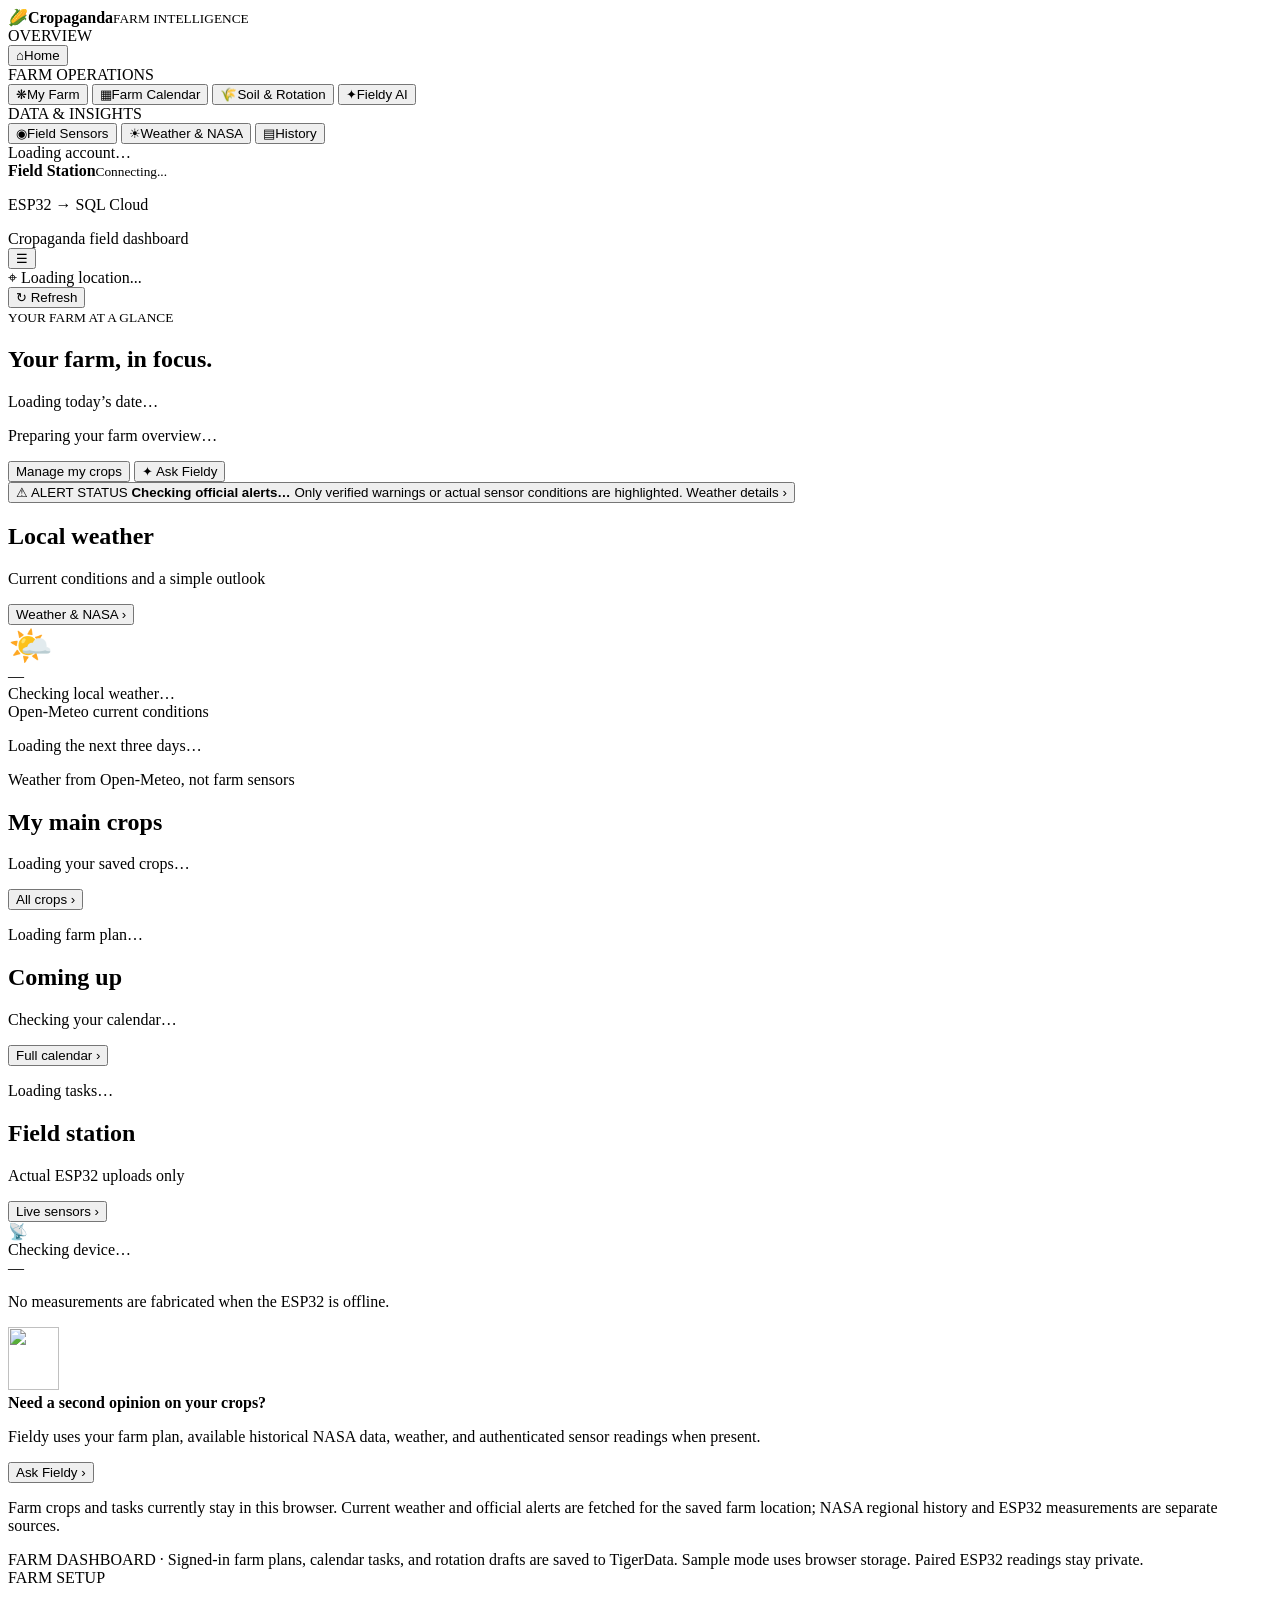
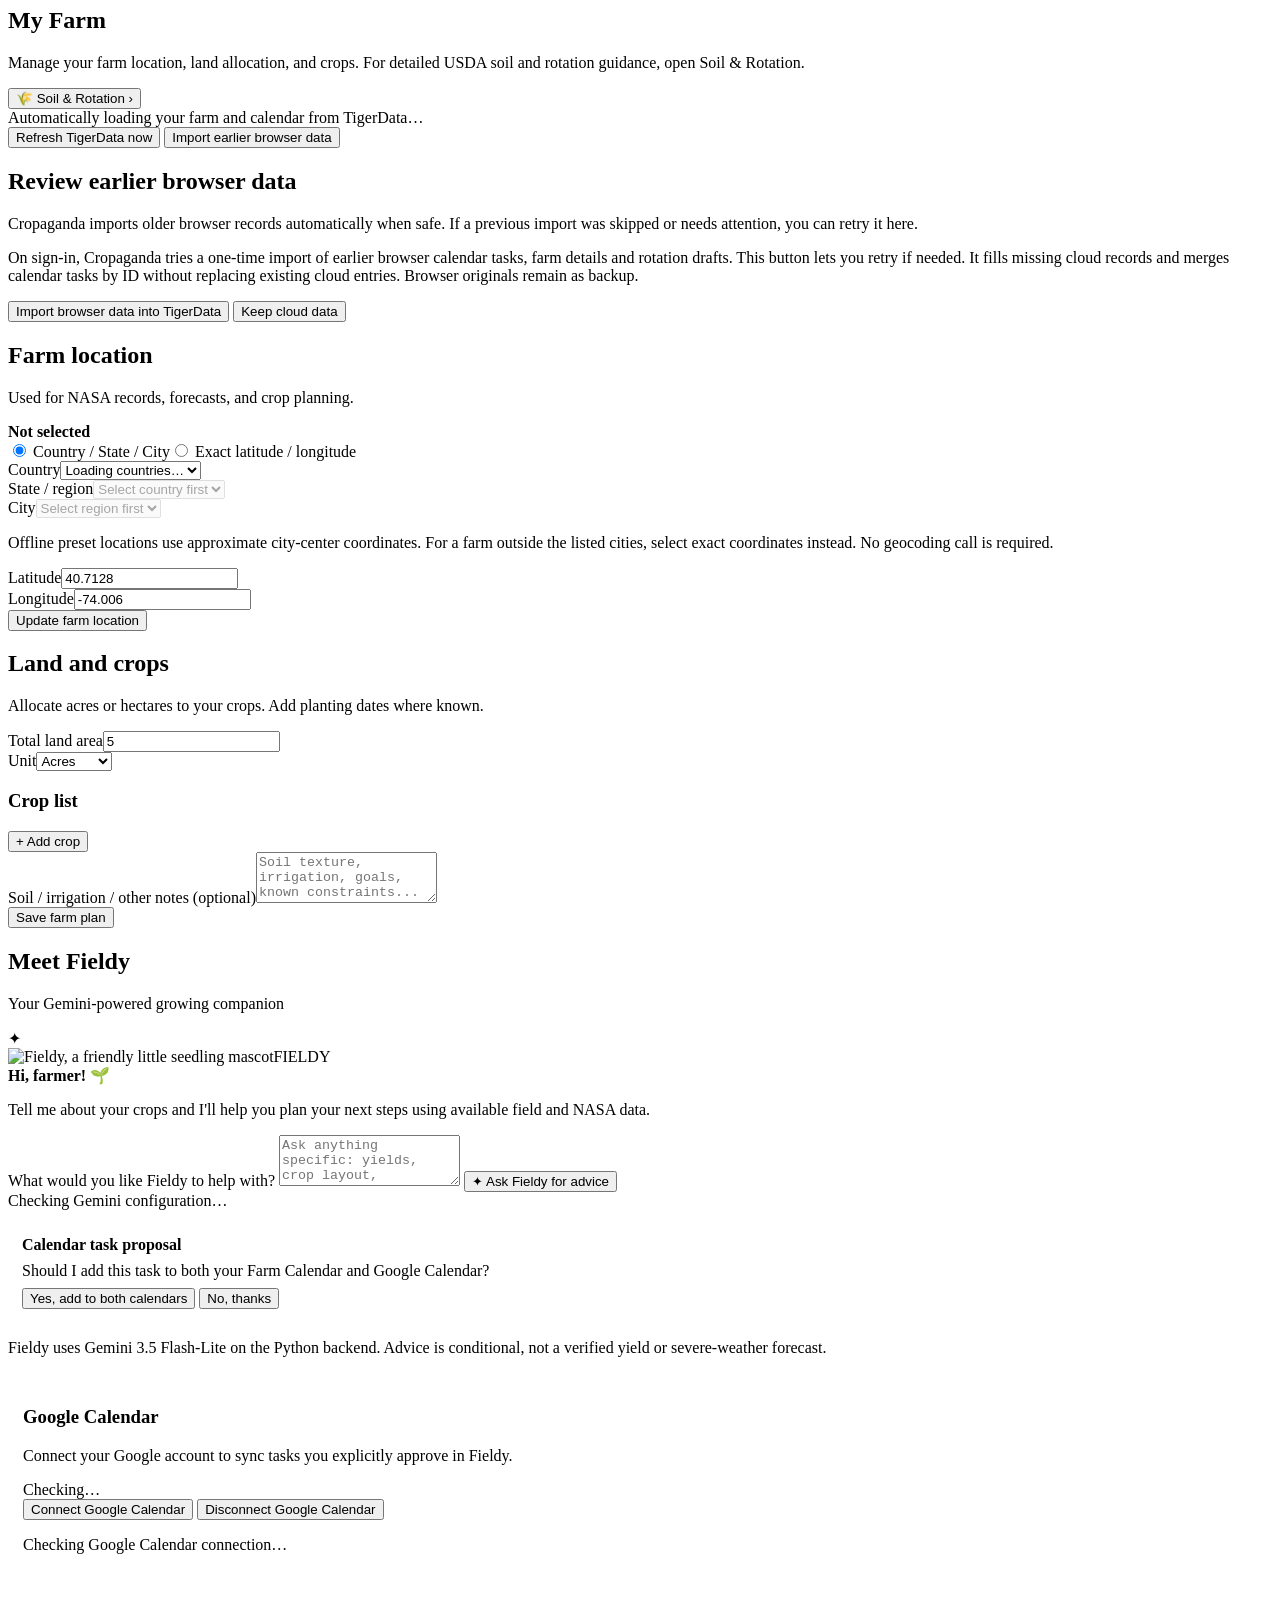
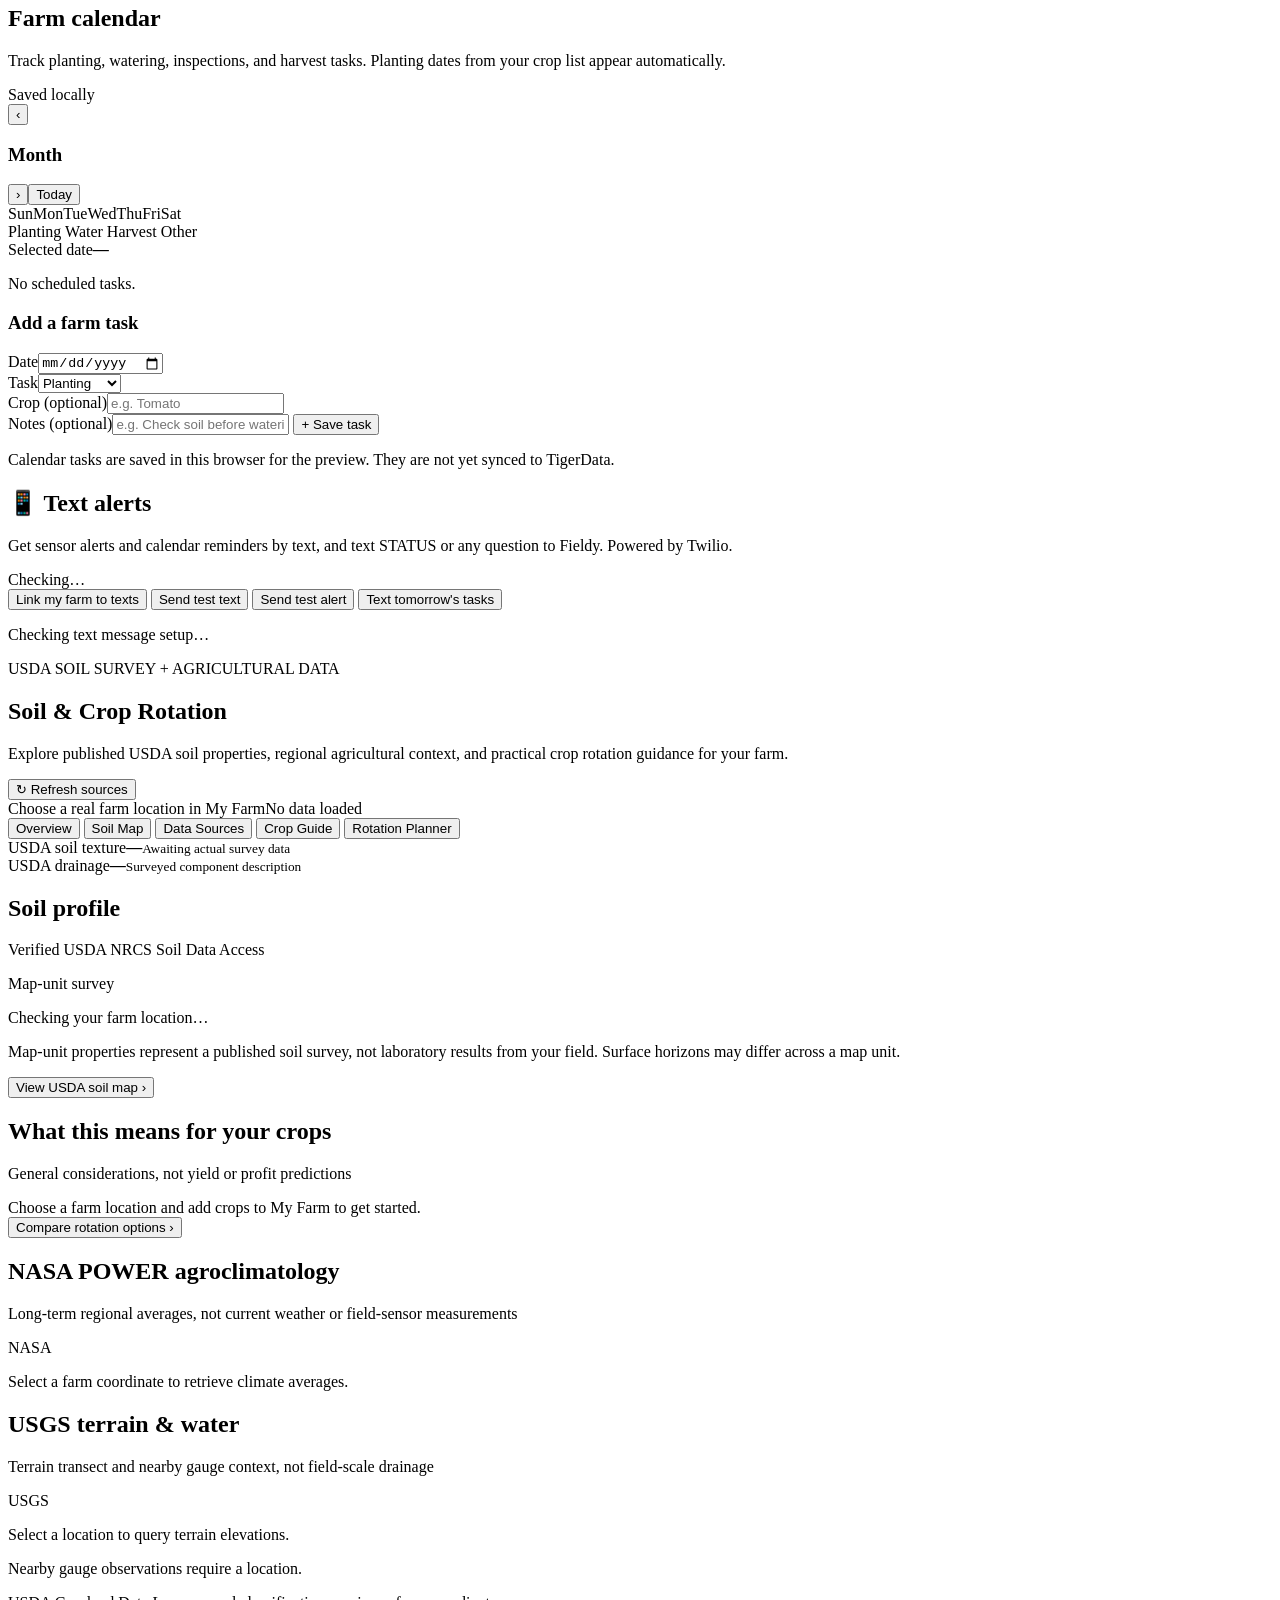
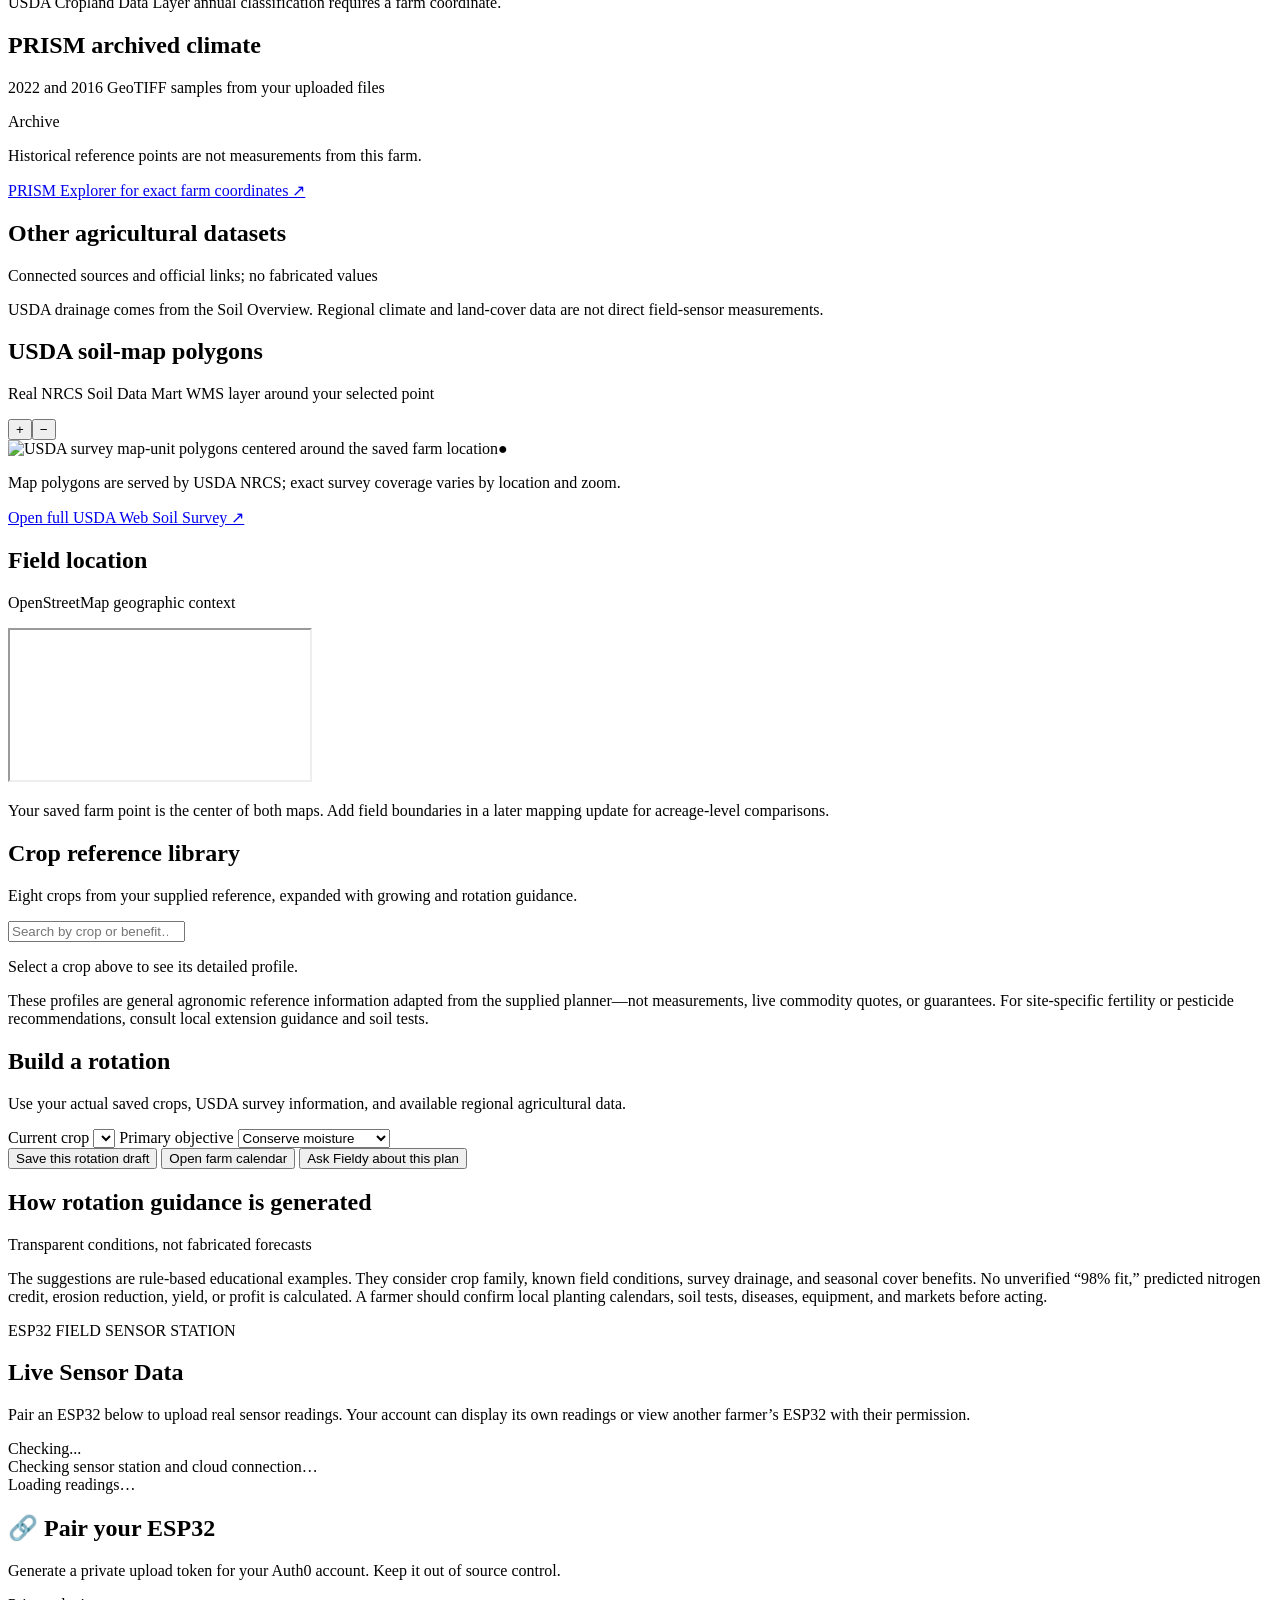
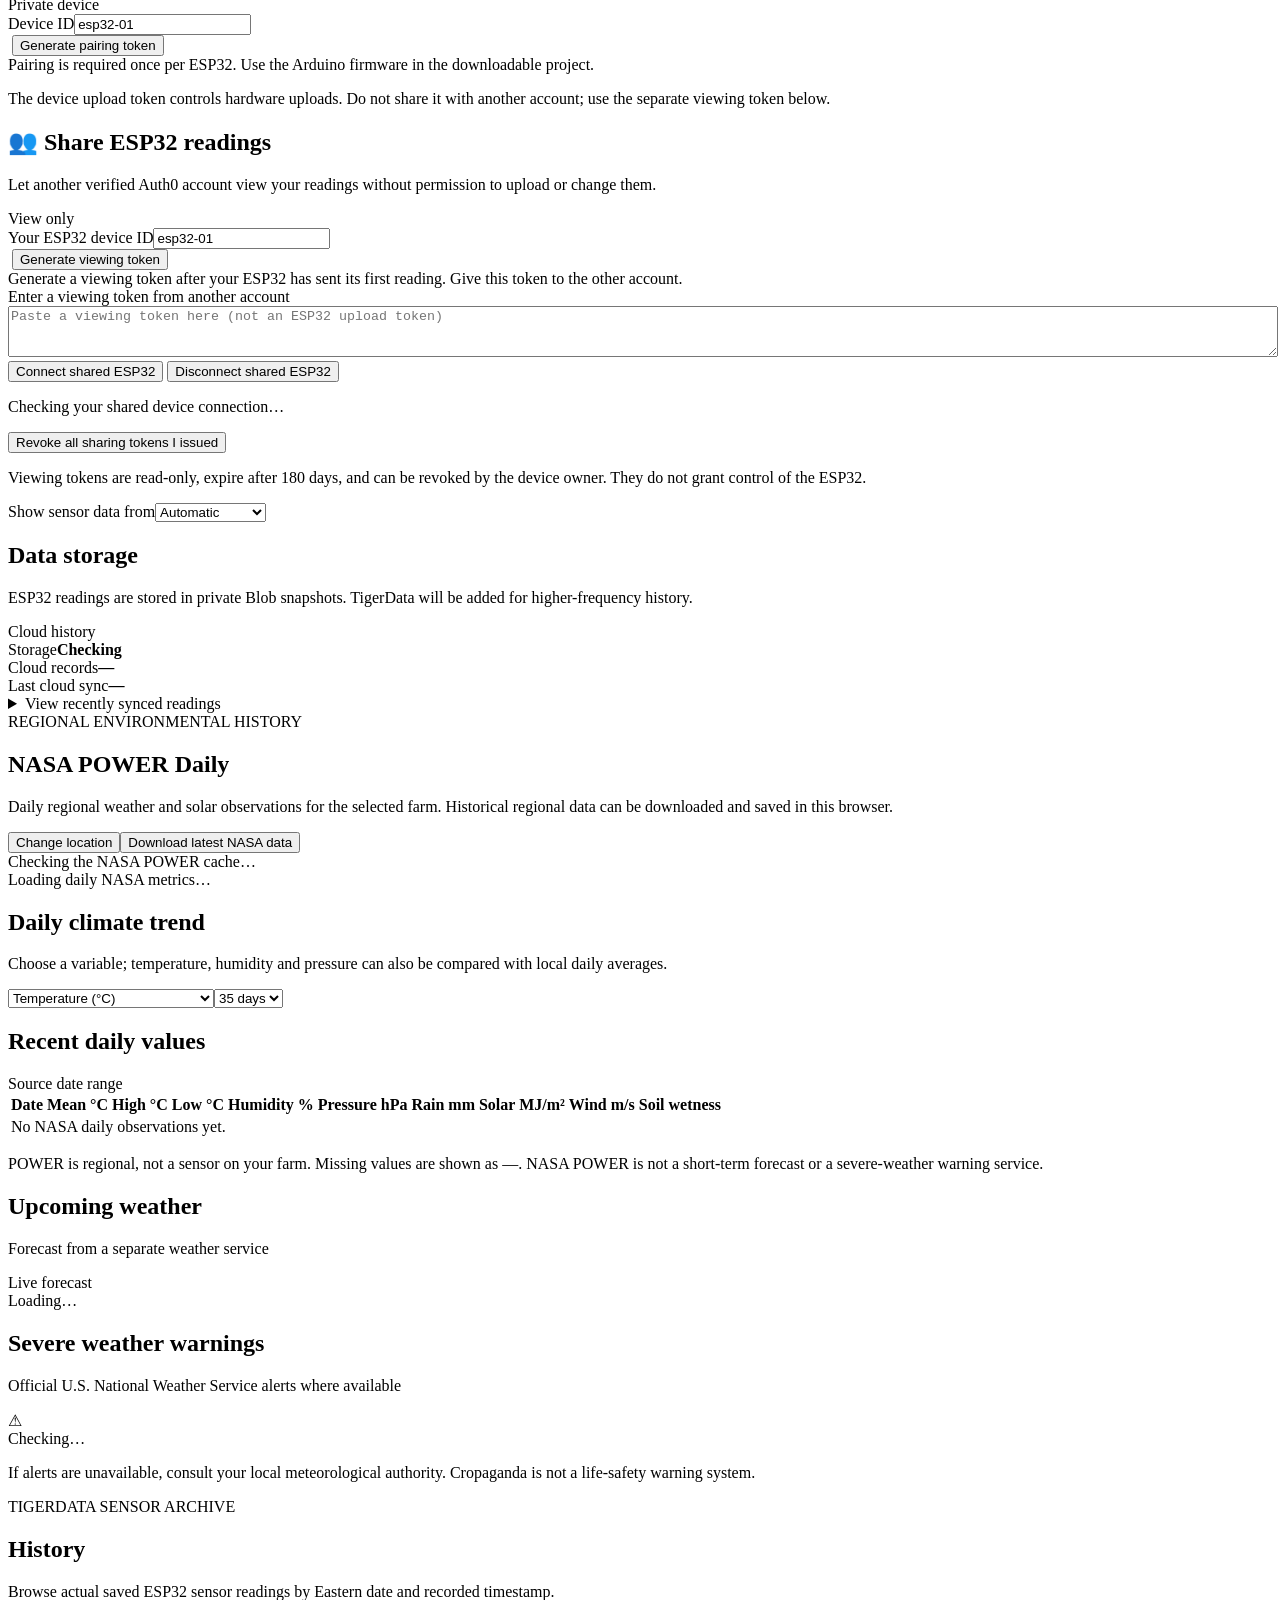
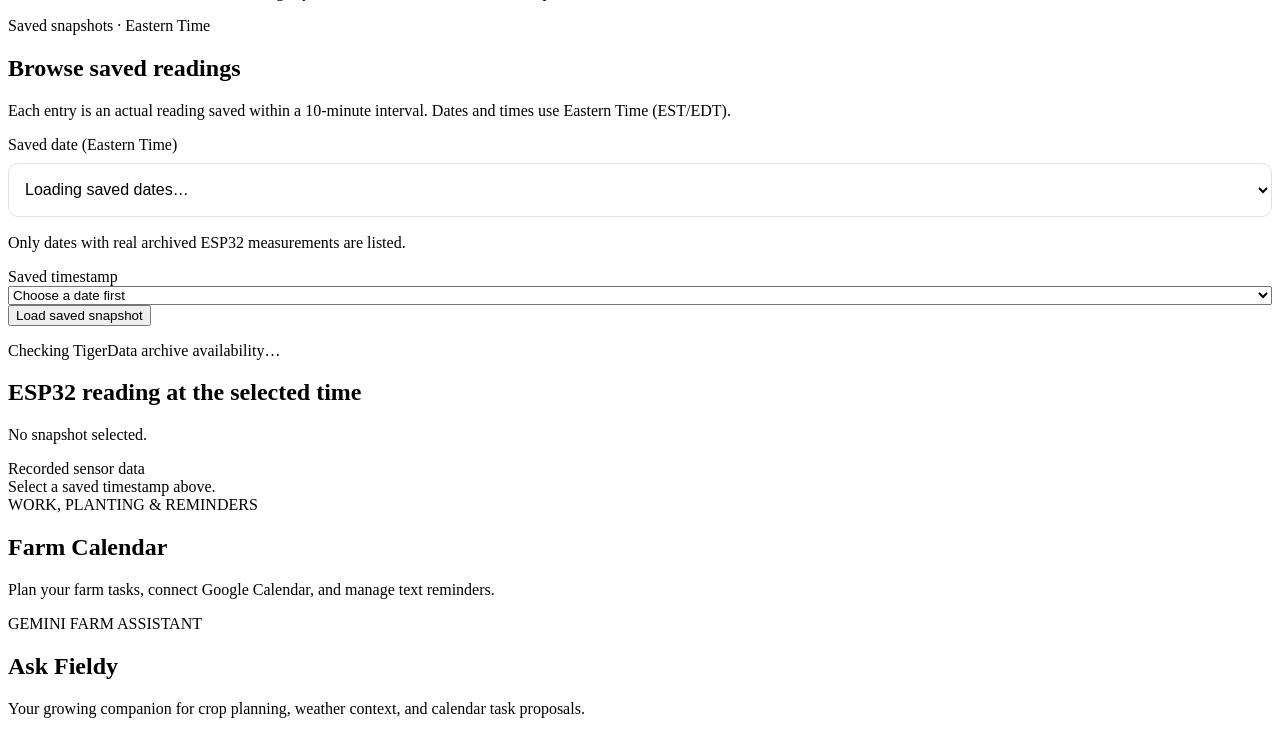
==== FieldShift_v7_Calendar_Sprite/public/dashboard.html @ a1878881 "Clarify automatic farm and calendar sync and recovery import" ====
<!doctype html>
<html lang="en">
<head>
  <meta charset="UTF-8">
  <meta name="viewport" content="width=device-width, initial-scale=1">
  <meta name="theme-color" content="#184b3a">
  <title>Cropaganda | Farm intelligence</title>
  <link rel="stylesheet" href="/static/style.css">
  <link rel="stylesheet" href="/static/home.css">
  <link rel="stylesheet" href="/static/soil-rotation.css">
</head>
<body>
<div class="shell">
  <aside class="sidebar" aria-label="Main navigation">
    <div class="brand"><span class="brandmark" aria-hidden="true">🌽</span><span><strong>Cropaganda</strong><small>FARM INTELLIGENCE</small></span></div>
    <nav id="navigation">
      <div class="sidetitle">OVERVIEW</div>
      <button class="navitem active" data-tab="home"><span class="navicon">⌂</span>Home</button>
      <div class="sidetitle">FARM OPERATIONS</div>
      <button class="navitem" data-tab="crops"><span class="navicon">❋</span>My Farm</button>
      <button class="navitem" data-tab="calendar"><span class="navicon">▦</span>Farm Calendar</button>
      <button class="navitem" data-tab="soil"><span class="navicon">🌾</span>Soil &amp; Rotation</button>
      <button class="navitem" data-tab="fieldy"><span class="navicon">✦</span>Fieldy AI</button>
      <div class="sidetitle">DATA &amp; INSIGHTS</div>
      <button class="navitem" data-tab="live"><span class="navicon">◉</span>Field Sensors</button>
      <button class="navitem" data-tab="nasa"><span class="navicon">☀</span>Weather &amp; NASA</button>
      <button class="navitem" data-tab="history"><span class="navicon">▤</span>History</button>
    </nav>
    <div class="sidebar-bottom"><div class="account-box" id="account-box" aria-live="polite">Loading account…</div><div class="sidebar-pi"><span class="statusdot"></span><div><strong>Field Station</strong><small id="side-status">Connecting...</small></div></div><p>ESP32 → SQL Cloud</p><span class="small-muted">Cropaganda field dashboard</span></div>
  </aside>
  <main class="main">
    <header class="topbar">
      <button class="menu-toggle" id="mobile-menu" aria-label="Toggle menu">☰</button>
      <div class="location-line"><span class="pin">⌖</span> <span id="location-label">Loading location...</span></div>
      <div class="top-actions"><button class="refresh-btn" id="refresh-button">↻ Refresh</button></div>
    </header>
    <div class="page">
      <section class="panel-tab" id="tab-home" aria-label="Farm overview">
        <div class="home-hero">
          <div>
            <small>YOUR FARM AT A GLANCE</small>
            <h1>Your farm, in focus.</h1>
            <p id="home-date">Loading today’s date…</p>
            <p id="home-location-summary">Preparing your farm overview…</p>
          </div>
          <div class="home-hero-actions">
            <button type="button" class="primary-btn" data-go="crops">Manage my crops</button>
            <button type="button" class="secondary-btn" data-go="fieldy">✦ Ask Fieldy</button>
          </div>
        </div>
        <button type="button" class="home-alert-link home-alert-unknown" id="home-alert-link" data-go="nasa" aria-live="polite">
          <span class="home-alert-icon" aria-hidden="true">⚠</span>
          <span class="home-alert-copy">
            <span class="home-alert-eyebrow" id="home-alert-eyebrow">ALERT STATUS</span>
            <strong class="home-alert-title" id="home-alert-title">Checking official alerts…</strong>
            <span class="home-alert-detail" id="home-alert-detail">Only verified warnings or actual sensor conditions are highlighted.</span>
          </span>
          <span class="home-alert-cta" id="home-alert-cta">Weather details ›</span>
        </button>
        <div class="home-grid">
          <section class="home-panel" aria-label="Current local weather">
            <div class="home-card-heading">
              <div><h2>Local weather</h2><p>Current conditions and a simple outlook</p></div>
              <button class="home-text-link" type="button" data-go="nasa">Weather &amp; NASA ›</button>
            </div>
            <div class="home-weather-now" role="link" tabindex="0" data-go="nasa" aria-label="Open detailed weather forecast">
              <span style="font-size:36px" aria-hidden="true">🌤️</span>
              <div><div class="home-temperature" id="home-weather-temperature">—</div>
              <div class="home-condition" id="home-weather-condition">Checking local weather…</div>
              <div class="home-weather-meta" id="home-weather-meta">Open-Meteo current conditions</div></div>
            </div>
            <div id="home-weather-days"><p class="home-muted">Loading the next three days…</p></div>
            <p class="home-weather-source" id="home-weather-source">Weather from Open-Meteo, not farm sensors</p>
          </section>
          <section class="home-panel" aria-label="My main crops">
            <div class="home-card-heading">
              <div><h2>My main crops</h2><p id="home-crop-count">Loading your saved crops…</p></div>
              <button class="home-text-link" type="button" data-go="crops">All crops ›</button>
            </div>
            <div id="home-crops"><p class="home-muted">Loading farm plan…</p></div>
          </section>
        </div>
        <div class="home-grid home-grid-secondary">
          <section class="home-panel" aria-label="Upcoming farm activities">
            <div class="home-card-heading">
              <div><h2>Coming up</h2><p id="home-task-count">Checking your calendar…</p></div>
              <button type="button" class="home-text-link" data-go="calendar">Full calendar ›</button>
            </div>
            <div id="home-tasks"><p class="home-muted">Loading tasks…</p></div>
          </section>
          <section class="home-panel" aria-label="ESP32 sensor connection">
            <div class="home-card-heading">
              <div><h2>Field station</h2><p>Actual ESP32 uploads only</p></div>
              <button type="button" class="home-text-link" data-go="live">Live sensors ›</button>
            </div>
            <div class="home-sensor-surface" role="link" tabindex="0" data-go="live" aria-label="Open live field sensor details">
              <span class="home-sensor-icon" aria-hidden="true">📡</span>
              <div><div class="home-status-label" id="home-sensor-status">Checking device…</div>
              <div class="home-sensor-value" id="home-sensor-value">—</div>
              <p class="home-sensor-detail" id="home-sensor-detail">No measurements are fabricated when the ESP32 is offline.</p></div>
            </div>
          </section>
        </div>
        <div class="home-fieldy-strip">
          <img src="/static/fieldy.svg" alt="" width="51" height="63">
          <div><strong>Need a second opinion on your crops?</strong>
          <p>Fieldy uses your farm plan, available historical NASA data, weather, and authenticated sensor readings when present.</p></div>
          <button type="button" class="primary-btn" data-go="fieldy">Ask Fieldy ›</button>
        </div>
        <p class="home-footer-note">Farm crops and tasks currently stay in this browser. Current weather and official alerts are fetched for the saved farm location; NASA regional history and ESP32 measurements are separate sources.</p>
      </section>
<div class="preview-banner">FARM DASHBOARD · Signed-in farm plans, calendar tasks, and rotation drafts are saved to TigerData. Sample mode uses browser storage. Paired ESP32 readings stay private.</div>
      <section class="panel-tab hidden" id="tab-crops">
        <div class="heading-row"><div><div class="eyebrow">FARM SETUP</div><h1>My Farm</h1><p class="subtitle">Manage your farm location, land allocation, and crops. For detailed USDA soil and rotation guidance, open Soil &amp; Rotation.</p></div><button type="button" class="secondary-btn" data-go="soil">🌾 Soil &amp; Rotation ›</button></div>
        <div class="sync-note" id="farm-cloud-status" role="status">Automatically loading your farm and calendar from TigerData…</div>
        <div class="form-actions" id="farm-cloud-actions">
          <button type="button" class="secondary-btn" id="farm-cloud-refresh">Refresh TigerData now</button>
          <button type="button" class="secondary-btn hidden" id="farm-import-reopen">Import earlier browser data</button>
        </div>
        <section class="card section-gap hidden" id="farm-import-banner" aria-label="Import previously saved farm data">
          <div class="card-heading"><div><h2>Review earlier browser data</h2>
            <p class="muted" id="farm-import-summary">Cropaganda imports older browser records automatically when safe. If a previous import was skipped or needs attention, you can retry it here.</p>
          </div></div>
          <p class="soil-note">On sign-in, Cropaganda tries a one-time import of earlier browser calendar tasks, farm details and rotation drafts. This button lets you retry if needed. It fills missing cloud records and merges calendar tasks by ID without replacing existing cloud entries. Browser originals remain as backup.</p>
          <div class="form-actions">
            <button type="button" class="primary-btn" id="farm-import-button">Import browser data into TigerData</button>
            <button type="button" class="secondary-btn" id="farm-import-skip">Keep cloud data</button>
          </div>
        </section>
        <section class="card section-gap location-inline"><div class="card-heading"><div><h2>Farm location</h2><p class="muted">Used for NASA records, forecasts, and crop planning.</p></div><strong id="location-current">Not selected</strong></div>
          <div class="location-mode"><label><input type="radio" name="loc-mode" value="preset" checked> Country / State / City</label><label><input type="radio" name="loc-mode" value="coords"> Exact latitude / longitude</label></div>
          <div id="area-field" class="location-selects">
            <div><label for="country-select">Country</label><select id="country-select"><option value="">Loading countries…</option></select></div>
            <div><label for="region-select">State / region</label><select id="region-select" disabled><option value="">Select country first</option></select></div>
            <div><label for="city-select">City</label><select id="city-select" disabled><option value="">Select region first</option></select></div>
            <p class="footnote">Offline preset locations use approximate city-center coordinates. For a farm outside the listed cities, select exact coordinates instead. No geocoding call is required.</p>
          </div>
          <div id="coordinate-fields" class="columns2 hidden"><div><label for="lat">Latitude</label><input id="lat" type="number" step="any" min="-90" max="90" value="40.7128"></div><div><label for="lon">Longitude</label><input id="lon" type="number" step="any" min="-180" max="180" value="-74.006"></div></div>
          <div class="form-actions"><button class="secondary-btn" id="save-location">Update farm location</button><span id="location-message" class="muted"></span></div>
        </section>
        <div class="planner-layout section-gap"><section class="card plan-form"><div class="card-heading"><div><h2>Land and crops</h2><p class="muted">Allocate acres or hectares to your crops. Add planting dates where known.</p></div></div>
          <div class="columns2"><div><label for="farm-size">Total land area</label><input id="farm-size" type="number" min="0.01" step="0.1" value="5"></div><div><label for="area-unit">Unit</label><select id="area-unit"><option value="acres">Acres</option><option value="hectares">Hectares</option></select></div></div>
          <div class="crop-heading"><h3>Crop list</h3><button class="secondary-btn" id="add-crop">+ Add crop</button></div><div class="crop-list" id="crop-list"></div><div class="allocation" id="allocation-summary"></div>
          <label for="farm-notes">Soil / irrigation / other notes (optional)</label><textarea id="farm-notes" rows="3" placeholder="Soil texture, irrigation, goals, known constraints..."></textarea><div class="form-actions"><button class="secondary-btn" id="save-farm">Save farm plan</button><span class="muted" id="plan-save-status"></span></div>
        </section>
          <section class="card advisor-panel">
            <div class="card-heading"><div><h2>Meet Fieldy</h2><p class="muted">Your Gemini-powered growing companion</p></div><span class="ai-sparkle" aria-hidden="true">✦</span></div>
            <div class="advisor-stage">
              <div class="advisor-character"><img src="/static/fieldy.svg" width="112" height="144" alt="Fieldy, a friendly little seedling mascot"><span class="advisor-name">FIELDY</span></div>
              <div class="speech-bubble" id="advice-output" role="status" aria-live="polite"><strong>Hi, farmer! 🌱</strong><p>Tell me about your crops and I'll help you plan your next steps using available field and NASA data.</p></div>
            </div>
            <label for="farm-question">What would you like Fieldy to help with?</label>
            <textarea id="farm-question" rows="3" placeholder="Ask anything specific: yields, crop layout, watering, pH, planting dates, or weather..."></textarea>
            <button class="primary-btn fullwidth" id="ask-gemini">✦ Ask Fieldy for advice</button>
            <div class="advisor-meta" id="advisor-key-status">Checking Gemini configuration…</div>
            <div id="fieldy-calendar-confirmation" class="card hidden" style="padding:14px;margin:12px 0;border-color:#b8d8c1">
              <strong id="fieldy-calendar-proposal">Calendar task proposal</strong>
              <p class="muted" style="margin:8px 0">Should I add this task to both your Farm Calendar and Google Calendar?</p>
              <div class="heading-actions">
                <button class="primary-btn" id="fieldy-calendar-yes" type="button">Yes, add to both calendars</button>
                <button class="secondary-btn" id="fieldy-calendar-no" type="button">No, thanks</button>
              </div>
            </div>
            <p class="footnote">Fieldy uses Gemini 3.5 Flash-Lite on the Python backend. Advice is conditional, not a verified yield or severe-weather forecast.</p>
          </section></div>
        <section class="card crop-calendar section-gap" aria-label="Farm calendar">
          <div class="card" style="padding:15px;margin-bottom:18px">
            <div class="card-heading"><div><h3>Google Calendar</h3><p class="muted">Connect your Google account to sync tasks you explicitly approve in Fieldy.</p></div>
              <span class="data-badge" id="google-calendar-badge">Checking…</span></div>
            <div class="heading-actions">
              <button type="button" class="primary-btn" id="connect-google-calendar">Connect Google Calendar</button>
              <button type="button" class="secondary-btn hidden" id="disconnect-google-calendar">Disconnect Google Calendar</button>
            </div>
            <p class="footnote" id="google-calendar-status">Checking Google Calendar connection…</p>
          </div>
          <div class="card-heading calendar-heading"><div><h2>Farm calendar</h2><p class="muted">Track planting, watering, inspections, and harvest tasks. Planting dates from your crop list appear automatically.</p></div><span class="data-badge">Saved locally</span></div>
          <div class="calendar-layout">
            <div class="calendar-main">
              <div class="calendar-toolbar"><button class="calendar-arrow" id="calendar-prev" aria-label="Previous month">‹</button><h3 id="calendar-label">Month</h3><button class="calendar-arrow" id="calendar-next" aria-label="Next month">›</button><button class="secondary-btn calendar-today" id="calendar-today">Today</button></div>
              <div class="calendar-weekdays" aria-hidden="true"><span>Sun</span><span>Mon</span><span>Tue</span><span>Wed</span><span>Thu</span><span>Fri</span><span>Sat</span></div>
              <div class="calendar-grid" id="calendar-grid" role="group" aria-label="Calendar days"></div>
              <div class="calendar-legend"><span><i class="event-dot planting"></i> Planting</span><span><i class="event-dot watering"></i> Water</span><span><i class="event-dot harvest"></i> Harvest</span><span><i class="event-dot other"></i> Other</span></div>
            </div>
            <div class="calendar-side">
              <div class="calendar-date-head"><span class="muted">Selected date</span><strong id="calendar-selected-label">—</strong></div>
              <div id="calendar-events" class="calendar-events"><p class="muted">No scheduled tasks.</p></div>
              <form id="calendar-form" class="calendar-form">
                <h3>Add a farm task</h3>
                <label for="event-date">Date</label><input id="event-date" type="date" required>
                <div class="columns2"><div><label for="event-type">Task</label><select id="event-type"><option value="planting">Planting</option><option value="watering">Watering</option><option value="harvest">Harvest</option><option value="fertilizing">Fertilizing</option><option value="inspection">Inspection</option><option value="other">Other</option></select></div><div><label for="event-crop">Crop (optional)</label><input id="event-crop" maxlength="70" placeholder="e.g. Tomato" list="crop-suggestions"><datalist id="crop-suggestions"></datalist></div></div>
                <label for="event-note">Notes (optional)</label><input id="event-note" maxlength="240" placeholder="e.g. Check soil before watering">
                <button type="submit" class="primary-btn">+ Save task</button>
              </form>
              <p class="footnote">Calendar tasks are saved in this browser for the preview. They are not yet synced to TigerData.</p>
            </div>
          </div>
        </section>
        <section class="card section-gap" id="sms-panel" aria-label="Text message alerts">
          <div class="card-heading"><div><h2>📱 Text alerts</h2><p class="muted">Get sensor alerts and calendar reminders by text, and text STATUS or any question to Fieldy. Powered by Twilio.</p></div><span class="data-badge" id="sms-badge">Checking…</span></div>
          <div class="form-actions sms-actions">
            <button class="primary-btn" id="sms-link" type="button">Link my farm to texts</button>
            <button class="secondary-btn" id="sms-test" type="button">Send test text</button>
            <button class="secondary-btn" id="sms-alert" type="button">Send test alert</button>
            <button class="secondary-btn" id="sms-remind" type="button">Text tomorrow's tasks</button>
          </div>
          <p class="footnote" id="sms-status">Checking text message setup…</p>
        </section>
      </section>
      <section class="panel-tab hidden" id="tab-soil" aria-label="Soil and crop rotation guide">
        <div class="heading-row soil-head">
          <div><div class="eyebrow">USDA SOIL SURVEY + AGRICULTURAL DATA</div><h1>Soil &amp; Crop Rotation</h1>
          <p class="subtitle">Explore published USDA soil properties, regional agricultural context, and practical crop rotation guidance for your farm.</p></div>
          <div class="heading-actions"><button type="button" id="soil-refresh" class="secondary-btn">↻ Refresh sources</button></div>
        </div>
        <div class="soil-source-strip"><span id="soil-location">Choose a real farm location in My Farm</span><span id="soil-source-time">No data loaded</span></div>
        <nav class="soil-subnav" aria-label="Soil and rotation sections">
          <button type="button" class="soil-subtab active" data-soil-pane="overview" aria-pressed="true">Overview</button>
          <button type="button" class="soil-subtab" data-soil-pane="map" aria-pressed="false">Soil Map</button>
          <button type="button" class="soil-subtab" data-soil-pane="context" aria-pressed="false">Data Sources</button>
          <button type="button" class="soil-subtab" data-soil-pane="crops" aria-pressed="false">Crop Guide</button>
          <button type="button" class="soil-subtab" data-soil-pane="rotation" aria-pressed="false">Rotation Planner</button>
        </nav>
        <div class="soil-pane" id="soil-pane-overview">
          <div class="soil-metrics">
            <article class="soil-metric"><span>USDA soil texture</span><strong id="soil-metric-texture">—</strong><small id="soil-metric-texture-note">Awaiting actual survey data</small></article>
            <article class="soil-metric"><span>USDA drainage</span><strong id="soil-metric-drainage">—</strong><small>Surveyed component description</small></article>
          </div>
          <div class="soil-layout-2 soil-overview-layout">
            <article class="card soil-card">
              <div class="card-heading"><div><h2>Soil profile</h2><p class="muted">Verified USDA NRCS Soil Data Access</p></div><span class="data-badge">Map-unit survey</span></div>
              <p id="soil-usda-state" class="soil-feedback">Checking your farm location…</p>
              <div class="soil-attr-grid" id="soil-profile-fields"></div>
              <p class="soil-note">Map-unit properties represent a published soil survey, not laboratory results from your field. Surface horizons may differ across a map unit.</p>
              <button type="button" class="home-text-link" data-soil-pane-go="map">View USDA soil map ›</button>
            </article>
          </div>
          <article class="card soil-card section-gap">
            <div class="card-heading"><div><h2>What this means for your crops</h2><p class="muted">General considerations, not yield or profit predictions</p></div></div>
            <div id="soil-crop-context"><div class="soil-chart-empty">Choose a farm location and add crops to My Farm to get started.</div></div>
            <button type="button" class="home-text-link" data-soil-pane-go="rotation">Compare rotation options ›</button>
          </article>
        </div>

        <div class="soil-pane hidden" id="soil-pane-context">
          <div class="soil-layout-2">
            <article class="card soil-card">
              <div class="card-heading"><div><h2>NASA POWER agroclimatology</h2><p class="muted">Long-term regional averages, not current weather or field-sensor measurements</p></div><span class="data-badge">NASA</span></div>
              <p class="soil-feedback" id="soil-climate-status">Select a farm coordinate to retrieve climate averages.</p>
              <div class="soil-attr-grid" id="soil-climate-fields"></div>
            </article>
            <article class="card soil-card">
              <div class="card-heading"><div><h2>USGS terrain &amp; water</h2><p class="muted">Terrain transect and nearby gauge context, not field-scale drainage</p></div><span class="data-badge">USGS</span></div>
              <p class="soil-feedback" id="soil-terrain-status">Select a location to query terrain elevations.</p>
              <div class="soil-attr-grid" id="soil-terrain-fields"></div>
              <p class="soil-feedback" id="soil-water-status">Nearby gauge observations require a location.</p>
              <div class="soil-attr-grid" id="soil-water-fields"></div>
              <p class="soil-feedback" id="soil-cdl-status">USDA Cropland Data Layer annual classification requires a farm coordinate.</p>
              <div class="soil-attr-grid" id="soil-cdl-fields"></div>
            </article>
            <article class="card soil-card">
              <div class="card-heading"><div><h2>PRISM archived climate</h2><p class="muted">2022 and 2016 GeoTIFF samples from your uploaded files</p></div><span class="data-badge">Archive</span></div>
              <p class="soil-feedback" id="soil-prism-status">Historical reference points are not measurements from this farm.</p>
              <div class="soil-attr-grid" id="soil-prism-fields"></div>
              <a class="soil-external" href="https://prism.oregonstate.edu/explorer/" target="_blank" rel="noopener noreferrer">PRISM Explorer for exact farm coordinates ↗</a>
            </article>
            <article class="card soil-card">
              <div class="card-heading"><div><h2>Other agricultural datasets</h2><p class="muted">Connected sources and official links; no fabricated values</p></div></div>
              <div class="soil-attr-grid" id="soil-other-sources"></div>
              <p class="soil-note">USDA drainage comes from the Soil Overview. Regional climate and land-cover data are not direct field-sensor measurements.</p>
            </article>
          </div>
        </div>
        <div class="soil-pane hidden" id="soil-pane-map">
          <div class="soil-layout-2 soil-map-layout">
            <article class="card soil-card">
              <div class="card-heading"><div><h2>USDA soil-map polygons</h2><p class="muted">Real NRCS Soil Data Mart WMS layer around your selected point</p></div>
              <div class="soil-zoom"><button type="button" id="soil-map-zoom-in" aria-label="Zoom in soil map">+</button><button type="button" id="soil-map-zoom-out" aria-label="Zoom out soil map">−</button></div></div>
              <div class="soil-map-frame" id="soil-map-frame"><img id="soil-map-image" alt="USDA survey map-unit polygons centered around the saved farm location" loading="lazy"><span class="soil-map-center" aria-hidden="true">●</span></div>
              <p id="soil-map-notice" class="soil-note">Map polygons are served by USDA NRCS; exact survey coverage varies by location and zoom.</p>
              <a class="soil-external" href="https://websoilsurvey.nrcs.usda.gov/app/" target="_blank" rel="noopener noreferrer">Open full USDA Web Soil Survey ↗</a>
            </article>
            <article class="card soil-card">
              <div class="card-heading"><div><h2>Field location</h2><p class="muted">OpenStreetMap geographic context</p></div></div>
              <div class="soil-map-frame soil-osm-frame"><iframe id="soil-osm" title="Map centered on your saved farm coordinate" loading="lazy" referrerpolicy="no-referrer" sandbox="allow-scripts allow-same-origin"></iframe></div>
              <p class="soil-note" id="soil-map-location">Your saved farm point is the center of both maps. Add field boundaries in a later mapping update for acreage-level comparisons.</p>
              <div class="soil-attr-grid" id="soil-map-attributes"></div>
            </article>
          </div>
        </div>
        <div class="soil-pane hidden" id="soil-pane-crops">
          <div class="soil-guide-toolbar"><div><h2>Crop reference library</h2><p class="muted">Eight crops from your supplied reference, expanded with growing and rotation guidance.</p></div>
            <input id="soil-crop-search" type="search" placeholder="Search by crop or benefit…" aria-label="Search crop reference guide">
          </div>
          <div id="soil-crop-library" class="soil-crop-library"></div>
          <article class="card soil-card soil-crop-detail" id="soil-crop-detail" aria-live="polite"><p class="muted">Select a crop above to see its detailed profile.</p></article>
          <p class="soil-note">These profiles are general agronomic reference information adapted from the supplied planner—not measurements, live commodity quotes, or guarantees. For site-specific fertility or pesticide recommendations, consult local extension guidance and soil tests.</p>
        </div>
        <div class="soil-pane hidden" id="soil-pane-rotation">
          <article class="card soil-card">
            <div class="card-heading"><div><h2>Build a rotation</h2><p class="muted">Use your actual saved crops, USDA survey information, and available regional agricultural data.</p></div></div>
            <div class="soil-rotation-controls">
              <label>Current crop <select id="soil-current-crop"></select></label>
              <label>Primary objective <select id="soil-rotation-goal"><option value="water">Conserve moisture</option><option value="cover">Protect soil with cover</option><option value="diversify">Diversify crop families</option></select></label>
            </div>
            <div id="soil-rotation-preview" class="soil-rotation-preview"></div>
            <div id="soil-rotation-reason" class="soil-explainer"></div>
            <div class="form-actions soil-rotation-actions">
              <button type="button" class="primary-btn" id="soil-save-rotation">Save this rotation draft</button>
              <button type="button" class="secondary-btn" data-go="calendar">Open farm calendar</button>
              <button type="button" class="secondary-btn" data-go="fieldy">Ask Fieldy about this plan</button>
            </div>
            <p id="soil-rotation-saved" class="soil-feedback"></p>
          </article>
          <article class="card soil-card section-gap">
            <div class="card-heading"><div><h2>How rotation guidance is generated</h2><p class="muted">Transparent conditions, not fabricated forecasts</p></div></div>
            <p class="soil-note">The suggestions are rule-based educational examples. They consider crop family, known field conditions, survey drainage, and seasonal cover benefits. No unverified “98% fit,” predicted nitrogen credit, erosion reduction, yield, or profit is calculated. A farmer should confirm local planting calendars, soil tests, diseases, equipment, and markets before acting.</p>
          </article>
        </div>
      </section>

      <section class="panel-tab hidden" id="tab-live">
        <div class="heading-row"><div><div class="eyebrow">ESP32 FIELD SENSOR STATION</div><h1>Live Sensor Data</h1><p class="subtitle">Pair an ESP32 below to upload real sensor readings. Your account can display its own readings or view another farmer’s ESP32 with their permission.</p></div><div id="sensor-state" class="state-chip">Checking...</div></div>
        <div class="sync-note" id="sync-message">Checking sensor station and cloud connection…</div>
        <div class="metric-grid" id="live-metrics"><div class="empty-card">Loading readings…</div></div>
        <div class="card section-gap" id="device-pair-panel"><div class="card-heading"><div><h2>🔗 Pair your ESP32</h2><p class="muted">Generate a private upload token for your Auth0 account. Keep it out of source control.</p></div><span class="data-badge">Private device</span></div>
          <div class="columns2"><div><label for="device-id">Device ID</label><input id="device-id" value="esp32-01" maxlength="40" autocomplete="off"></div><div><label>&nbsp;</label><button id="pair-device" type="button" class="primary-btn">Generate pairing token</button></div></div>
          <div id="device-pair-result" class="footnote">Pairing is required once per ESP32. Use the Arduino firmware in the downloadable project.</div>
          <p class="footnote">The device upload token controls hardware uploads. Do not share it with another account; use the separate viewing token below.</p>
        </div>
        <div class="card section-gap" id="shared-device-panel">
          <div class="card-heading"><div><h2>👥 Share ESP32 readings</h2><p class="muted">Let another verified Auth0 account view your readings without permission to upload or change them.</p></div><span class="data-badge">View only</span></div>
          <div class="columns2">
            <div><label for="share-device-id">Your ESP32 device ID</label><input id="share-device-id" value="esp32-01" maxlength="40" autocomplete="off"></div>
            <div><label>&nbsp;</label><button id="generate-share-token" type="button" class="secondary-btn">Generate viewing token</button></div>
          </div>
          <div id="share-token-result" class="footnote">Generate a viewing token after your ESP32 has sent its first reading. Give this token to the other account.</div>
          <label for="shared-device-token">Enter a viewing token from another account</label>
          <textarea id="shared-device-token" rows="3" style="width:100%;max-width:100%" placeholder="Paste a viewing token here (not an ESP32 upload token)"></textarea>
          <div class="heading-actions">
            <button id="join-shared-device" type="button" class="primary-btn">Connect shared ESP32</button>
            <button id="disconnect-shared-device" type="button" class="secondary-btn">Disconnect shared ESP32</button>
          </div>
          <p class="footnote" id="shared-device-status">Checking your shared device connection…</p>
          <div class="heading-actions"><button id="revoke-shared-device" type="button" class="secondary-btn">Revoke all sharing tokens I issued</button></div>
          <p class="footnote">Viewing tokens are read-only, expire after 180 days, and can be revoked by the device owner. They do not grant control of the ESP32.</p>
          <div class="heading-actions"><label for="sensor-view">Show sensor data from</label><select id="sensor-view"><option value="auto">Automatic</option><option value="own">My ESP32</option><option value="shared">Shared ESP32</option></select></div>
        </div>
        <div class="card section-gap"><div class="card-heading"><div><h2>Data storage</h2><p class="muted">ESP32 readings are stored in private Blob snapshots. TigerData will be added for higher-frequency history.</p></div><span class="data-badge">Cloud history</span></div>
          <div class="stats-row compact-stats"><div class="stat-card"><span>Storage</span><strong id="storage-type">Checking</strong></div><div class="stat-card"><span>Cloud records</span><strong id="stored-count">—</strong></div><div class="stat-card"><span>Last cloud sync</span><strong id="last-cloud-sync">—</strong></div></div>
          <details id="history-details"><summary>View recently synced readings</summary><div class="table-scroll"><table id="history-table"><thead><tr><th>Recorded (ET)</th><th>Temp °C</th><th>Humidity %</th><th>Pressure hPa</th><th>Soil %</th><th>Rain wetness %</th><th>Light %</th><th>Altitude m</th></tr></thead><tbody><tr><td colspan="8">Loading cloud readings…</td></tr></tbody></table></div><button class="secondary-btn" id="export-csv">Export displayed records as CSV</button><p class="footnote" id="history-note"></p></details>
        </div>
      </section>
      <section class="panel-tab hidden" id="tab-nasa">
        <div class="heading-row"><div><div class="eyebrow">REGIONAL ENVIRONMENTAL HISTORY</div><h1>NASA POWER Daily</h1><p class="subtitle">Daily regional weather and solar observations for the selected farm. Historical regional data can be downloaded and saved in this browser.</p></div><div class="heading-actions"><button class="secondary-btn" id="change-nasa-location">Change location</button><button class="primary-btn" id="fetch-nasa">Download latest NASA data</button></div></div>
        <div class="info-strip" id="nasa-source">Checking the NASA POWER cache…</div>
        <div class="metric-grid nasa-cards" id="nasa-metrics"><div class="empty-card">Loading daily NASA metrics…</div></div>
        <div class="card section-gap"><div class="card-heading"><div><h2>Daily climate trend</h2><p class="muted">Choose a variable; temperature, humidity and pressure can also be compared with local daily averages.</p></div><div class="heading-actions"><select id="nasa-variable" aria-label="NASA parameter"><option value="temperature_c">Temperature (°C)</option><option value="temperature_max_c">Max temperature (°C)</option><option value="temperature_min_c">Min temperature (°C)</option><option value="humidity_pct">Humidity (%)</option><option value="pressure_hpa">Pressure (hPa)</option><option value="precipitation_mm">Precipitation (mm/day)</option><option value="solar_mj_m2_day">Solar energy (MJ/m²/day)</option><option value="wind_2m_ms">Wind 2 m (m/s)</option><option value="wind_10m_ms">Wind 10 m (m/s)</option><option value="dew_point_c">Dew point (°C)</option><option value="soil_wetness_fraction">Modeled soil wetness (fraction)</option></select><select id="chart-days" aria-label="Days shown"><option value="14">14 days</option><option value="35" selected>35 days</option><option value="90">90 days</option></select></div></div>
          <div id="nasa-chart"></div><p class="footnote" id="nasa-comparison-note"></p>
        </div>
        <div class="card section-gap"><div class="card-heading"><h2>Recent daily values</h2><span class="data-badge" id="nasa-date-range">Source date range</span></div><div class="table-scroll"><table id="nasa-table"><thead><tr><th>Date</th><th>Mean °C</th><th>High °C</th><th>Low °C</th><th>Humidity %</th><th>Pressure hPa</th><th>Rain mm</th><th>Solar MJ/m²</th><th>Wind m/s</th><th>Soil wetness</th></tr></thead><tbody><tr><td colspan="10">No NASA daily observations yet.</td></tr></tbody></table></div><p class="footnote">POWER is regional, not a sensor on your farm. Missing values are shown as —. NASA POWER is not a short-term forecast or a severe-weather warning service.</p></div>
        <div class="main-columns section-gap">
          <section class="card forecast-card"><div class="card-heading"><div><h2>Upcoming weather</h2><p class="muted">Forecast from a separate weather service</p></div><span class="data-badge">Live forecast</span></div><div id="weather-report" class="forecast-list">Loading…</div><p class="footnote" id="forecast-source"></p></section>
          <section class="card alerts-card"><div class="card-heading"><div><h2>Severe weather warnings</h2><p class="muted">Official U.S. National Weather Service alerts where available</p></div><span class="icon-outline">⚠</span></div><div id="alert-section">Checking…</div><div id="local-flags"></div><p class="footnote">If alerts are unavailable, consult your local meteorological authority. Cropaganda is not a life-safety warning system.</p></section>
        </div>
      </section>
      <section class="panel-tab hidden" id="tab-history">
        <div class="heading-row"><div><div class="eyebrow">TIGERDATA SENSOR ARCHIVE</div><h1>History</h1><p class="subtitle">Browse actual saved ESP32 sensor readings by Eastern date and recorded timestamp.</p></div><span class="data-badge">Saved snapshots · Eastern Time</span></div>
        <div class="card section-gap">
          <div class="card-heading"><div><h2>Browse saved readings</h2><p class="muted">Each entry is an actual reading saved within a 10-minute interval. Dates and times use Eastern Time (EST/EDT).</p></div></div>
          <label for="archive-date">Saved date (Eastern Time)</label>
          <select id="archive-date" style="display:block;width:100%;min-height:54px;padding:12px;font-size:16px;border:1px solid #dce6de;border-radius:10px;background:white;margin:9px 0 17px">
            <option value="">Loading saved dates…</option>
          </select>
          <p class="footnote">Only dates with real archived ESP32 measurements are listed.</p>
          <label for="archive-snapshot">Saved timestamp</label><select id="archive-snapshot" style="width:100%"><option value="">Choose a date first</option></select>
          <div class="heading-actions section-gap">
            <button class="primary-btn" id="archive-load" type="button">Load saved snapshot</button>
          </div>
          <p id="archive-message" class="footnote">Checking TigerData archive availability…</p>
        </div>
        <div class="card section-gap">
          <div class="card-heading"><div><h2>ESP32 reading at the selected time</h2><p id="archive-sensor-time" class="muted">No snapshot selected.</p></div><span class="data-badge">Recorded sensor data</span></div>
          <div id="archive-sensor-cards" class="metric-grid"><div class="empty-card">Select a saved timestamp above.</div></div>
        </div>
      </section>

      <section class="panel-tab hidden" id="tab-calendar">
        <div class="heading-row"><div><div class="eyebrow">WORK, PLANTING &amp; REMINDERS</div><h1>Farm Calendar</h1><p class="subtitle">Plan your farm tasks, connect Google Calendar, and manage text reminders.</p></div></div>
      </section>
      <section class="panel-tab hidden" id="tab-fieldy">
        <div class="heading-row"><div><div class="eyebrow">GEMINI FARM ASSISTANT</div><h1>Ask Fieldy</h1><p class="subtitle">Your growing companion for crop planning, weather context, and calendar task proposals.</p></div></div>
      </section>
    </div>
    <div id="toast" class="toast hidden" role="status" aria-live="polite"></div>
  </main>
</div>
<script src="/static/app.js" defer></script>
<script src="/static/home.js" defer></script>
<script src="/static/soil-rotation.js" defer></script>
</body></html>
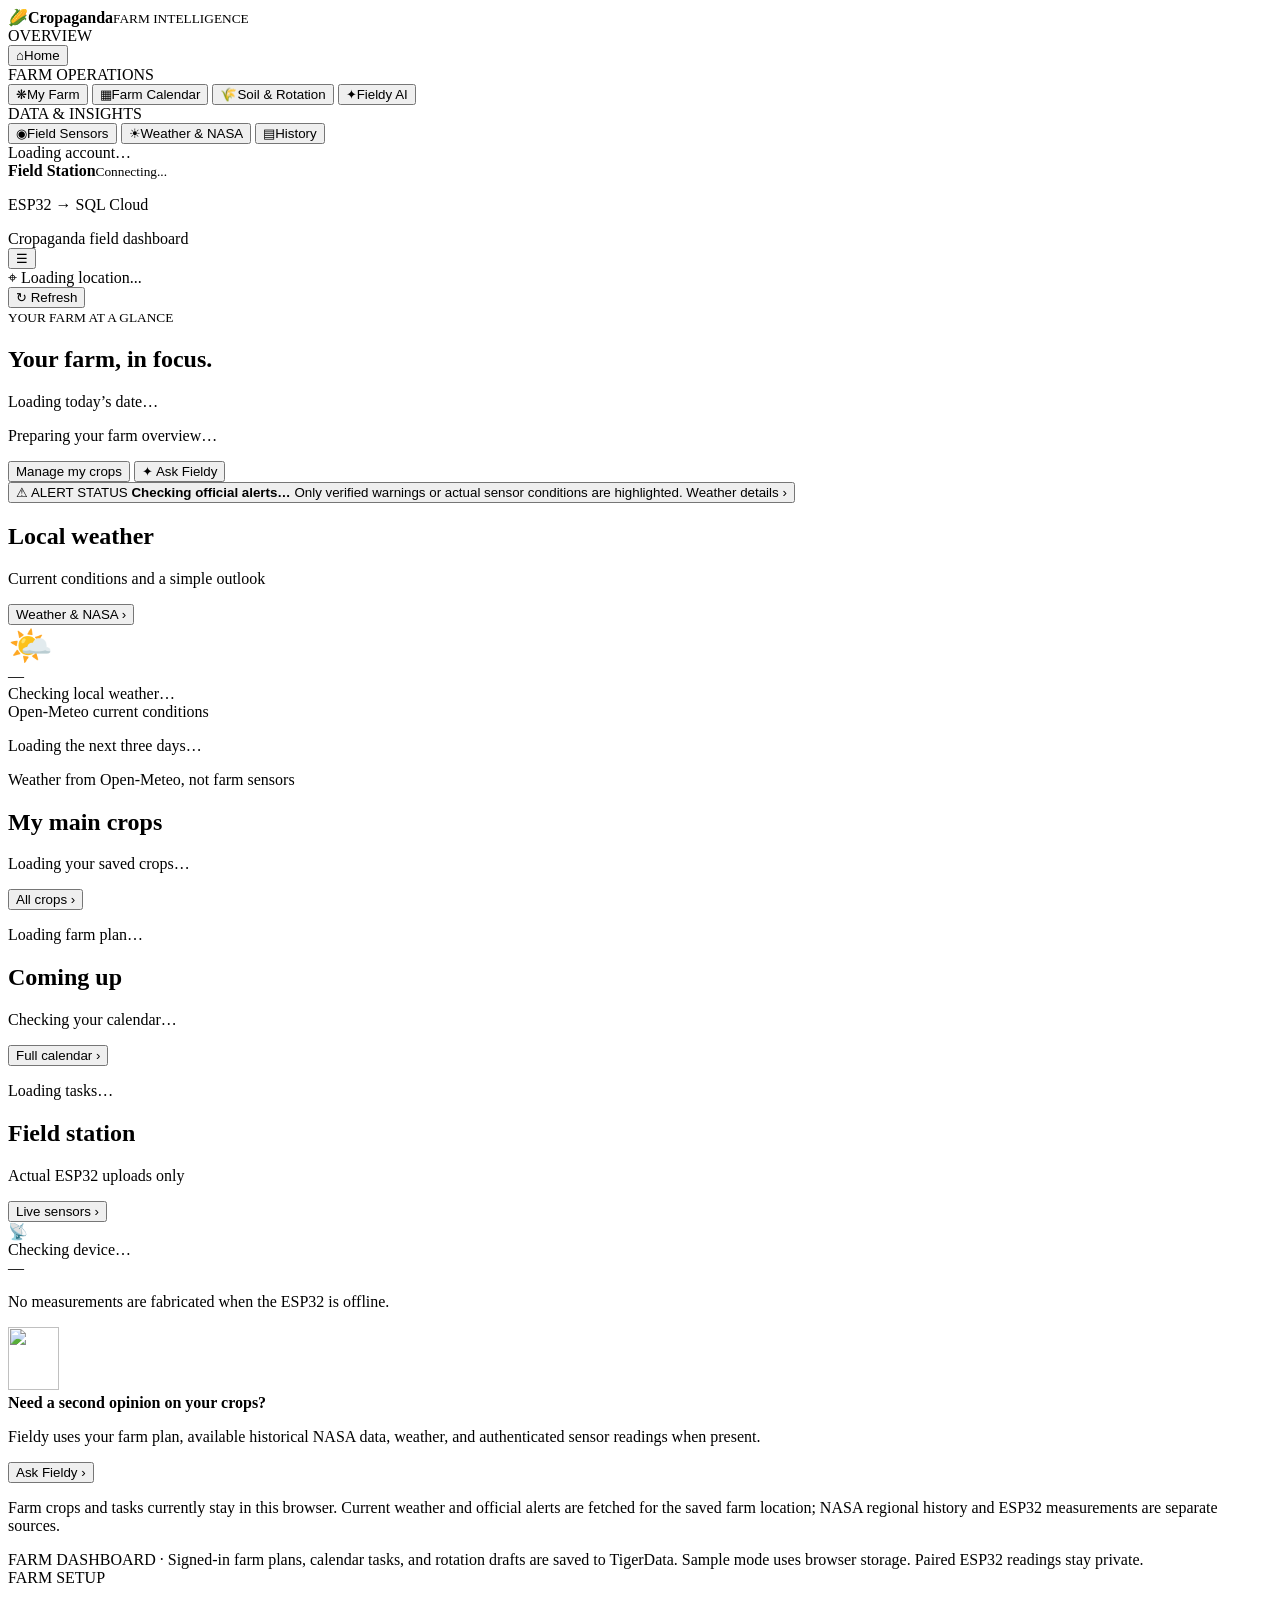
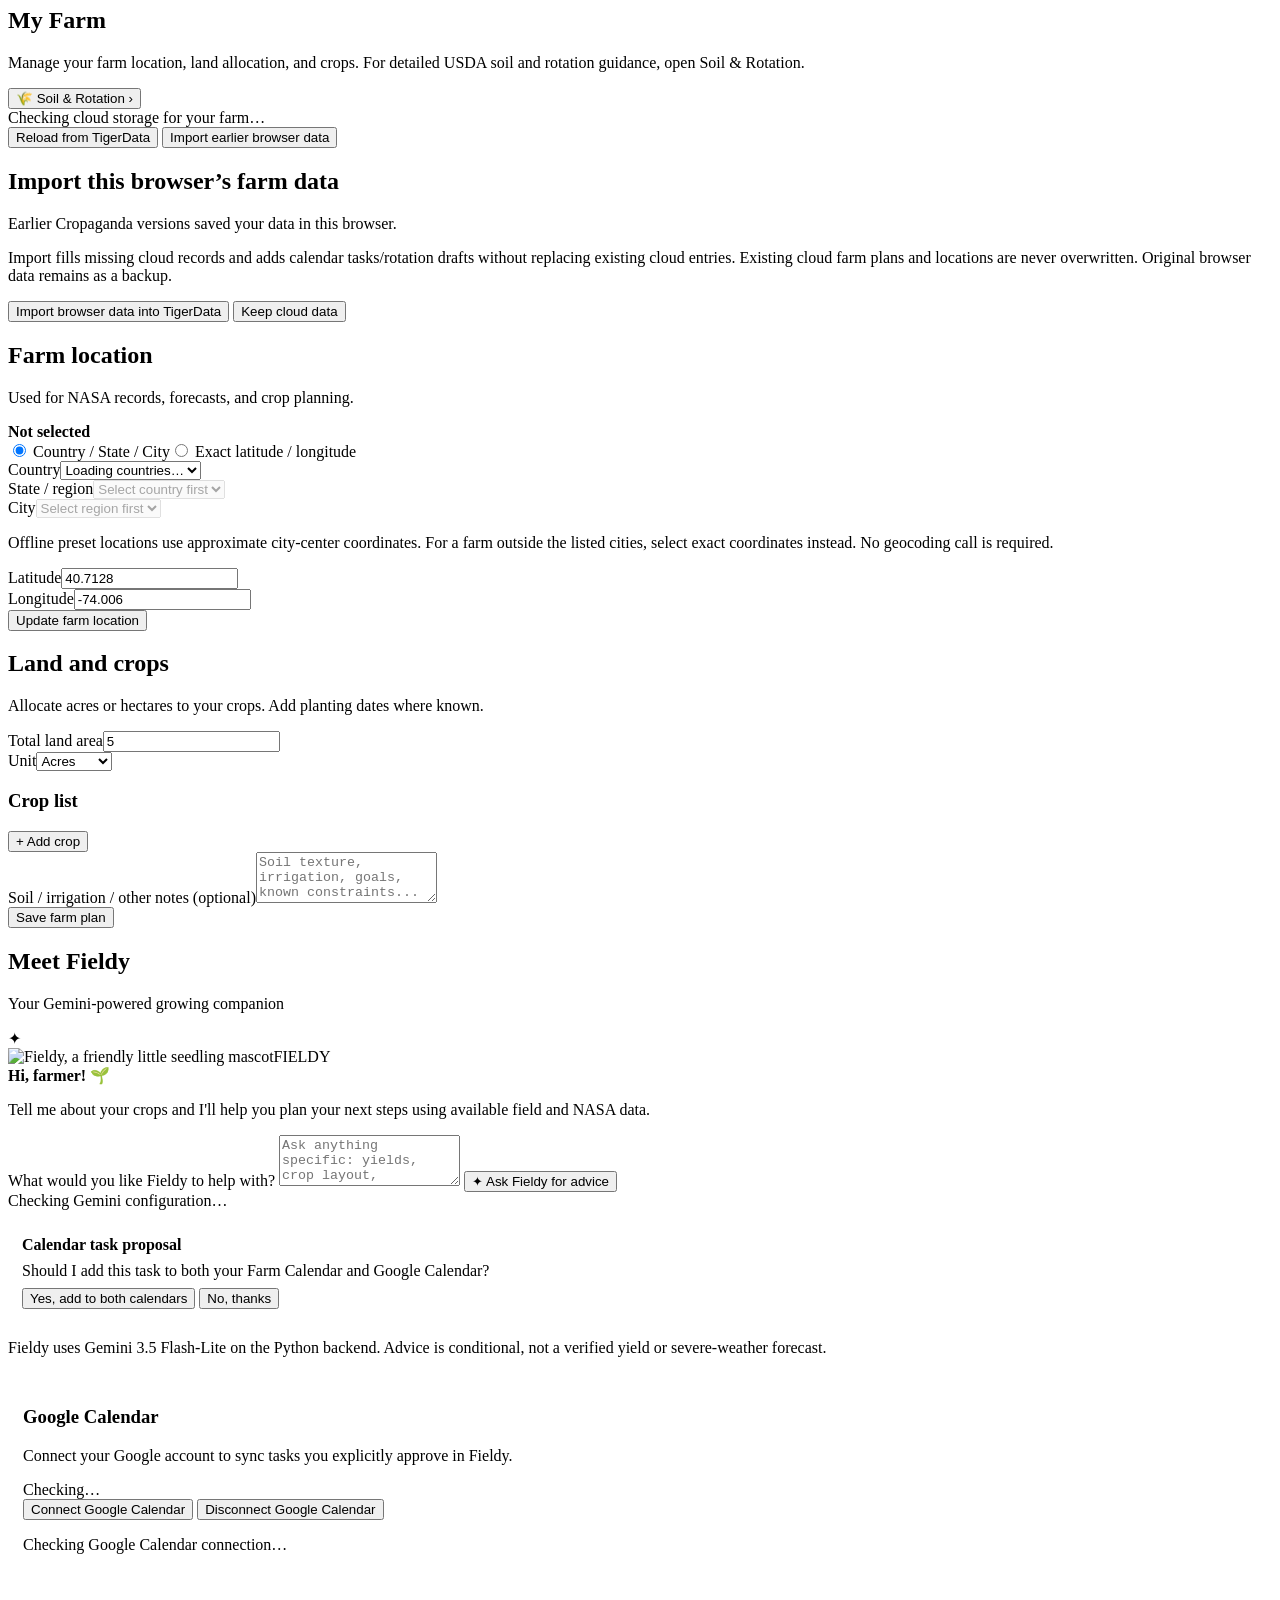
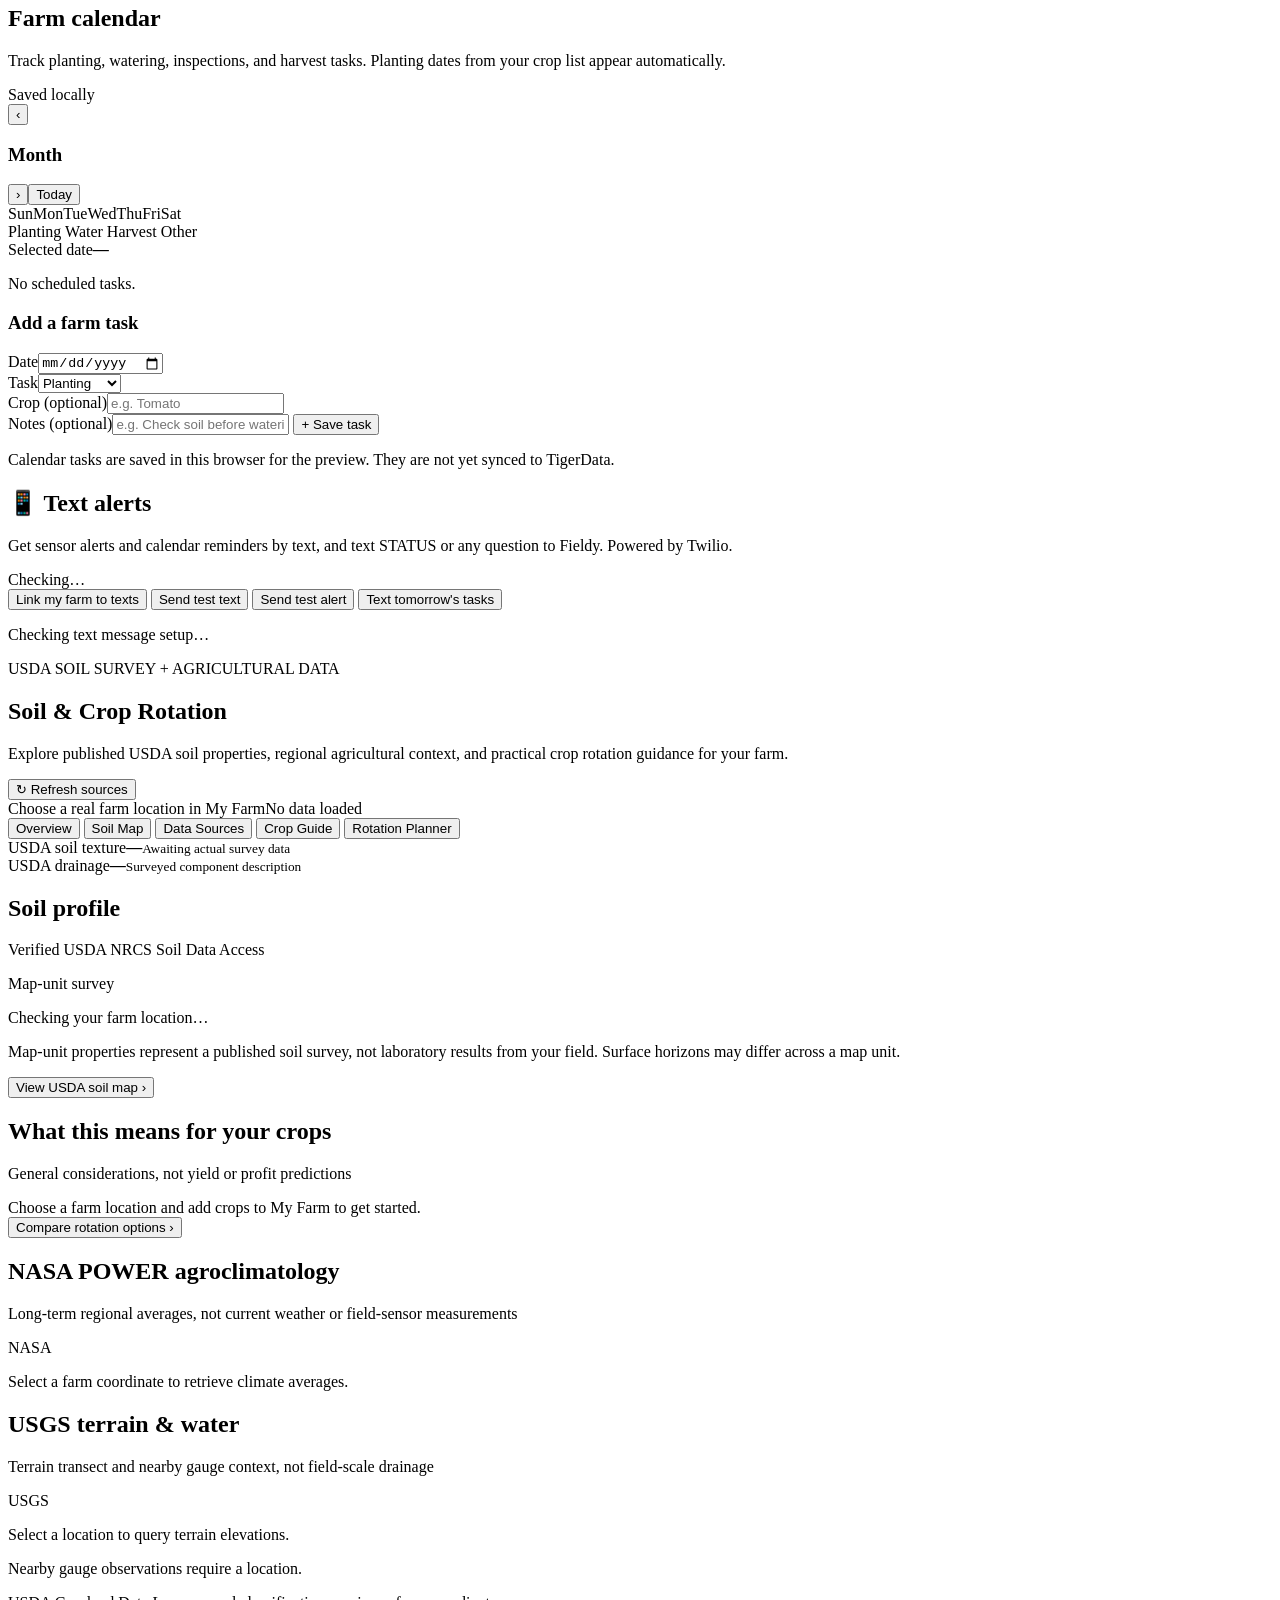
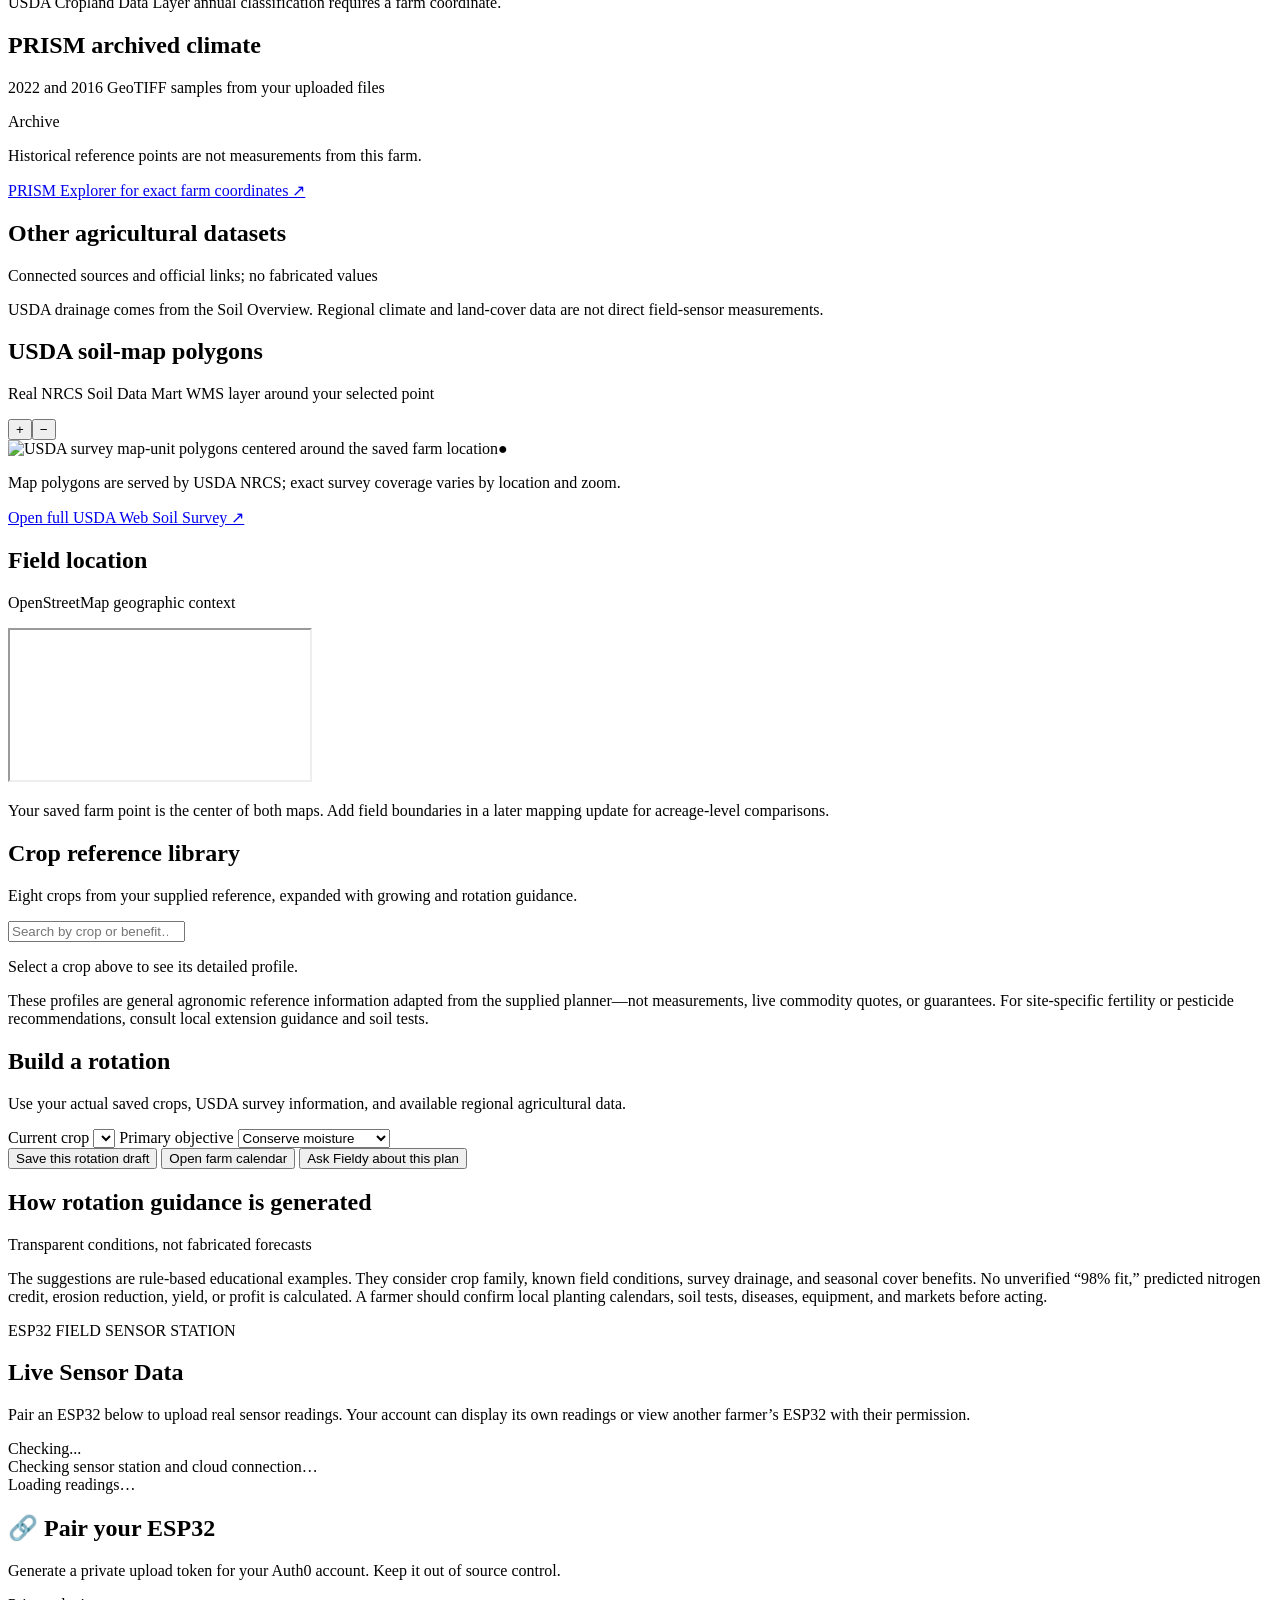
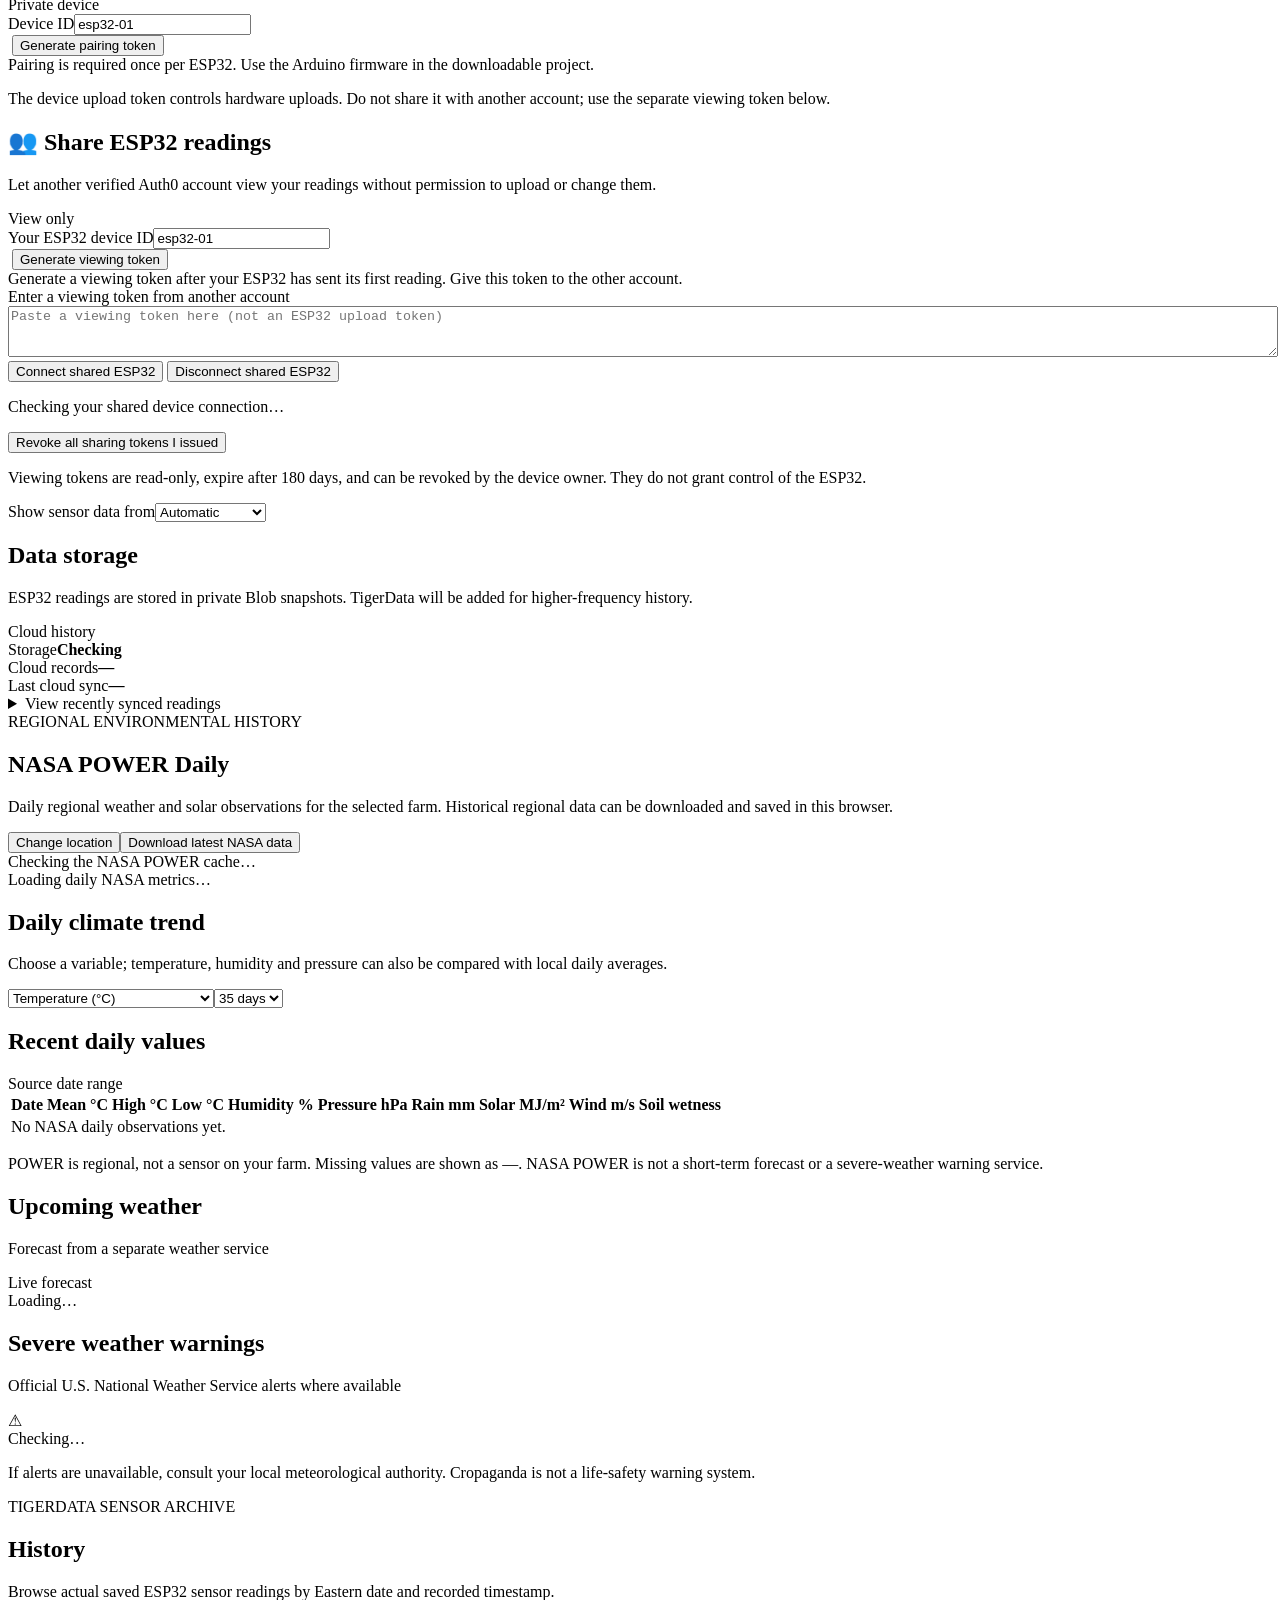
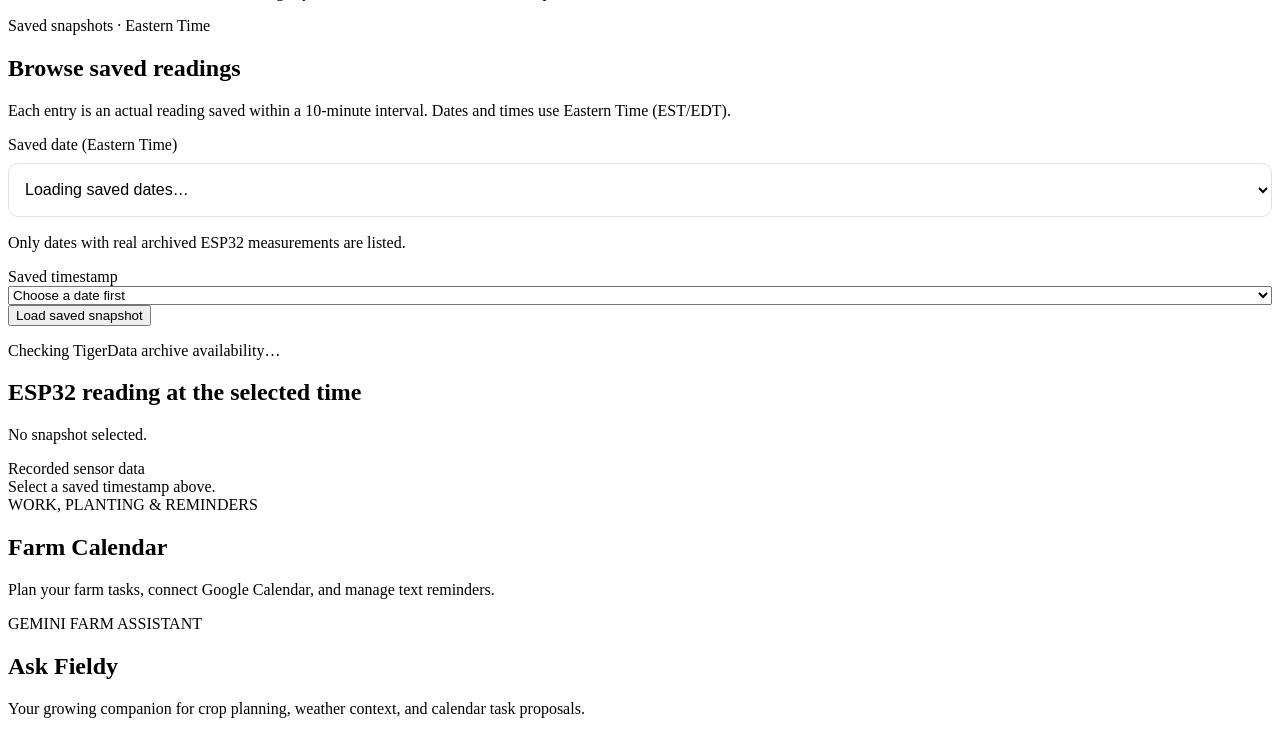
==== commit c8fe6e20: "Restore stable farm/calendar behavior before Fieldy feature changes" ====
--- a/FieldShift_v7_Calendar_Sprite/public/dashboard.html
+++ b/FieldShift_v7_Calendar_Sprite/public/dashboard.html
@@ -112,16 +112,16 @@
 <div class="preview-banner">FARM DASHBOARD · Signed-in farm plans, calendar tasks, and rotation drafts are saved to TigerData. Sample mode uses browser storage. Paired ESP32 readings stay private.</div>
       <section class="panel-tab hidden" id="tab-crops">
         <div class="heading-row"><div><div class="eyebrow">FARM SETUP</div><h1>My Farm</h1><p class="subtitle">Manage your farm location, land allocation, and crops. For detailed USDA soil and rotation guidance, open Soil &amp; Rotation.</p></div><button type="button" class="secondary-btn" data-go="soil">🌾 Soil &amp; Rotation ›</button></div>
-        <div class="sync-note" id="farm-cloud-status" role="status">Automatically loading your farm and calendar from TigerData…</div>
+        <div class="sync-note" id="farm-cloud-status" role="status">Checking cloud storage for your farm…</div>
         <div class="form-actions" id="farm-cloud-actions">
-          <button type="button" class="secondary-btn" id="farm-cloud-refresh">Refresh TigerData now</button>
+          <button type="button" class="secondary-btn" id="farm-cloud-refresh">Reload from TigerData</button>
           <button type="button" class="secondary-btn hidden" id="farm-import-reopen">Import earlier browser data</button>
         </div>
         <section class="card section-gap hidden" id="farm-import-banner" aria-label="Import previously saved farm data">
-          <div class="card-heading"><div><h2>Review earlier browser data</h2>
-            <p class="muted" id="farm-import-summary">Cropaganda imports older browser records automatically when safe. If a previous import was skipped or needs attention, you can retry it here.</p>
+          <div class="card-heading"><div><h2>Import this browser’s farm data</h2>
+            <p class="muted" id="farm-import-summary">Earlier Cropaganda versions saved your data in this browser.</p>
           </div></div>
-          <p class="soil-note">On sign-in, Cropaganda tries a one-time import of earlier browser calendar tasks, farm details and rotation drafts. This button lets you retry if needed. It fills missing cloud records and merges calendar tasks by ID without replacing existing cloud entries. Browser originals remain as backup.</p>
+          <p class="soil-note">Import fills missing cloud records and adds calendar tasks/rotation drafts without replacing existing cloud entries. Existing cloud farm plans and locations are never overwritten. Original browser data remains as a backup.</p>
           <div class="form-actions">
             <button type="button" class="primary-btn" id="farm-import-button">Import browser data into TigerData</button>
             <button type="button" class="secondary-btn" id="farm-import-skip">Keep cloud data</button>
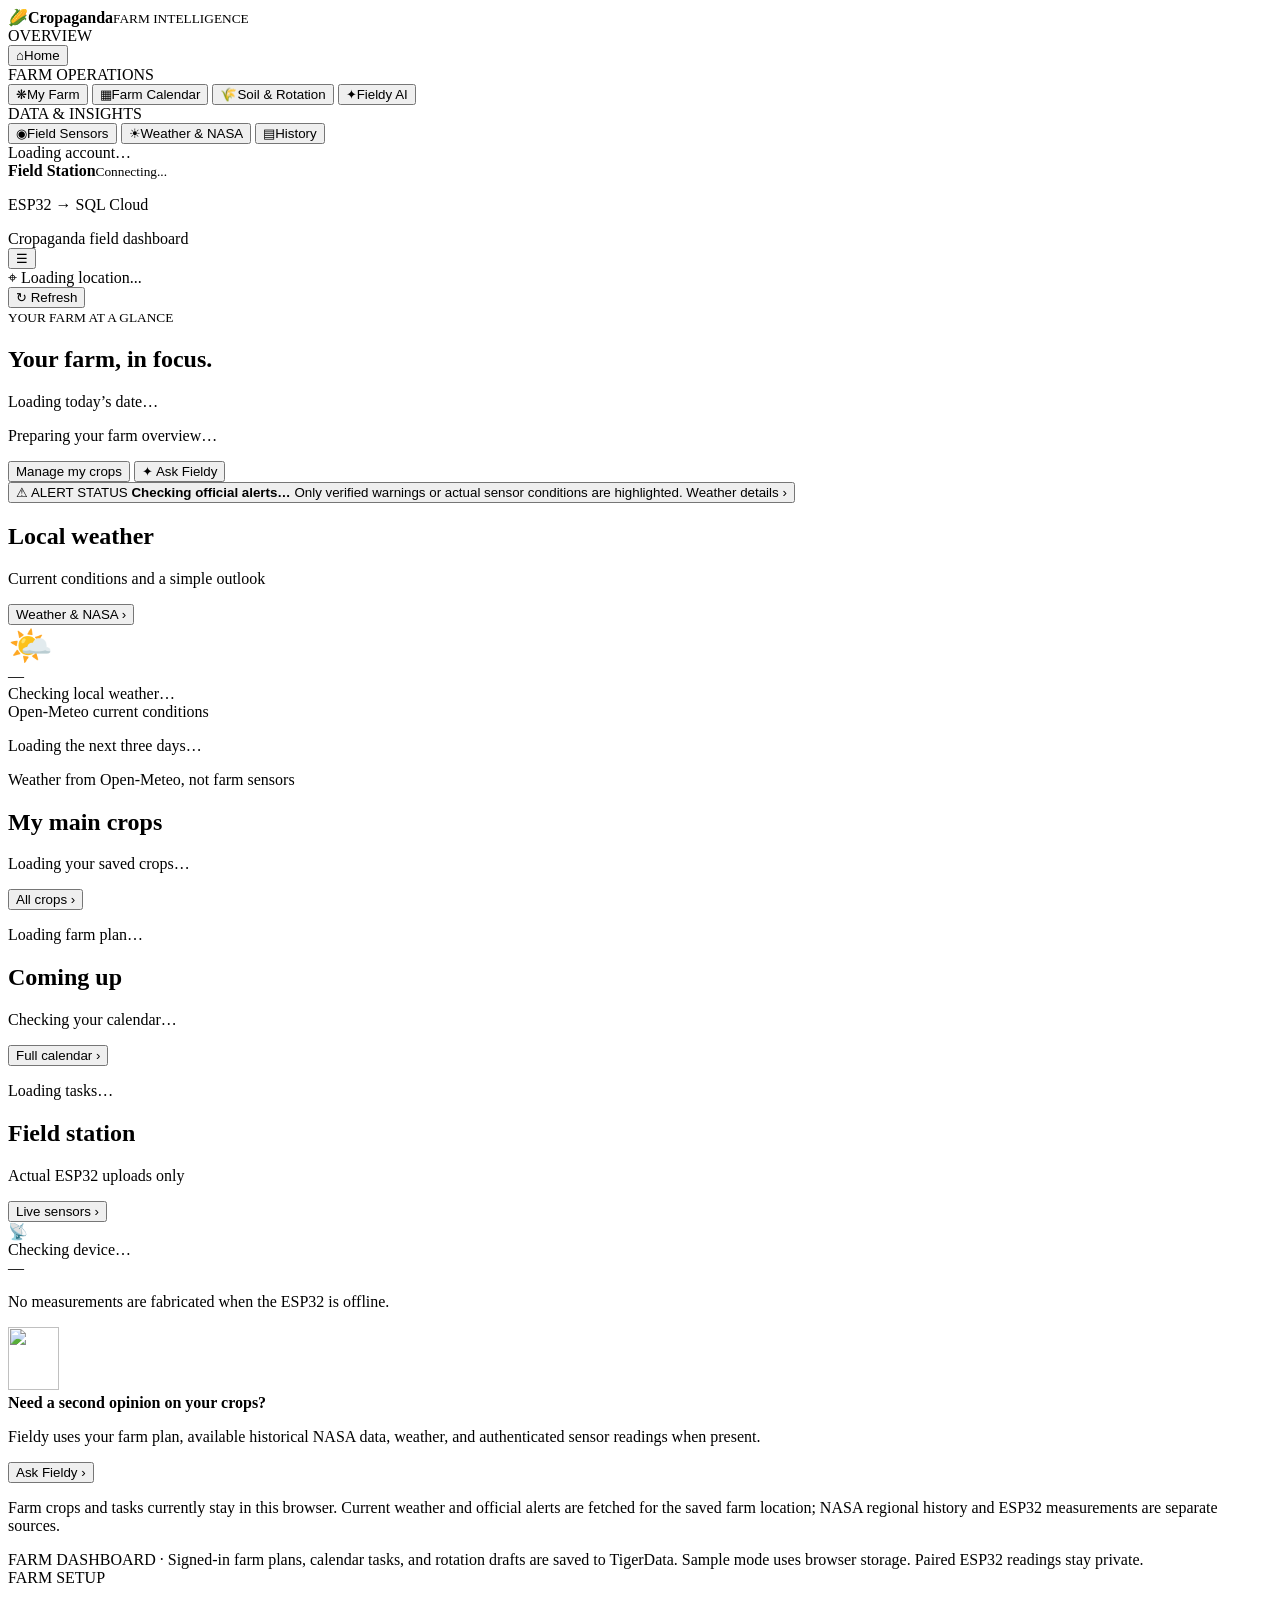
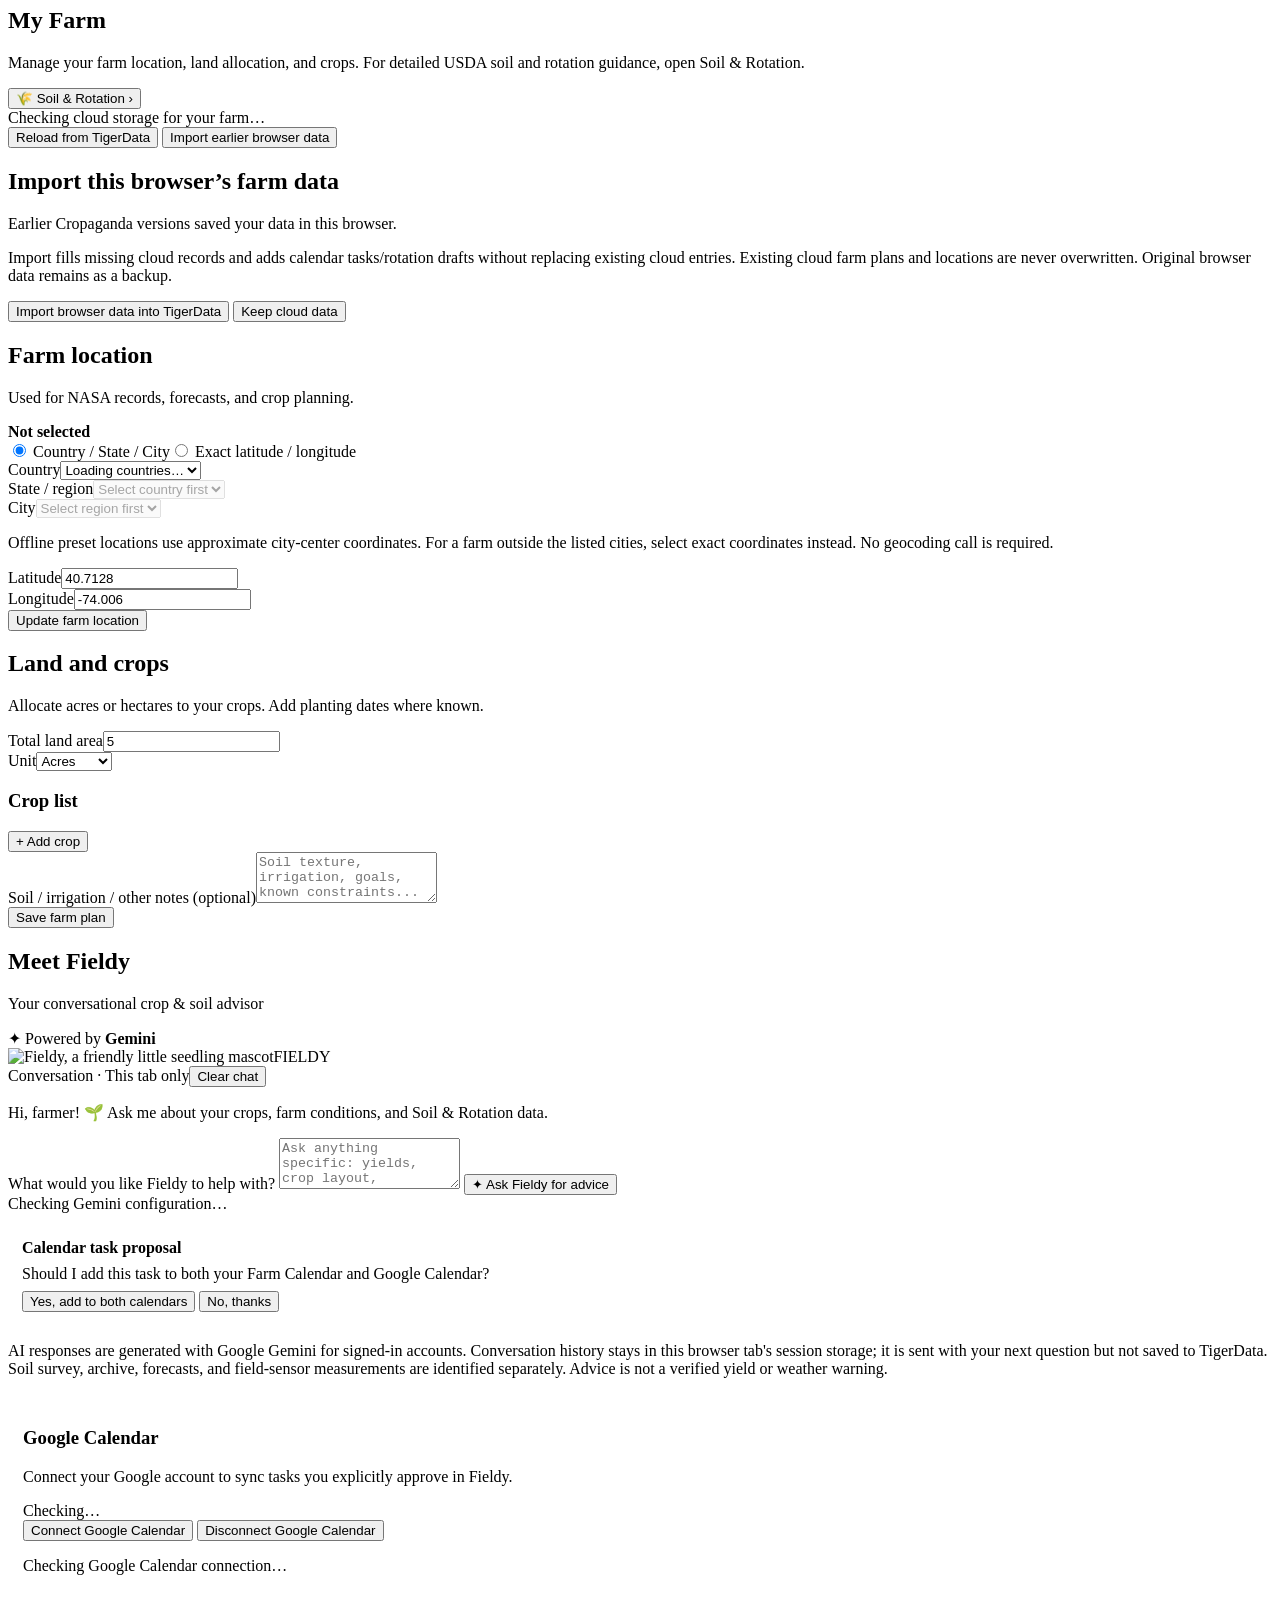
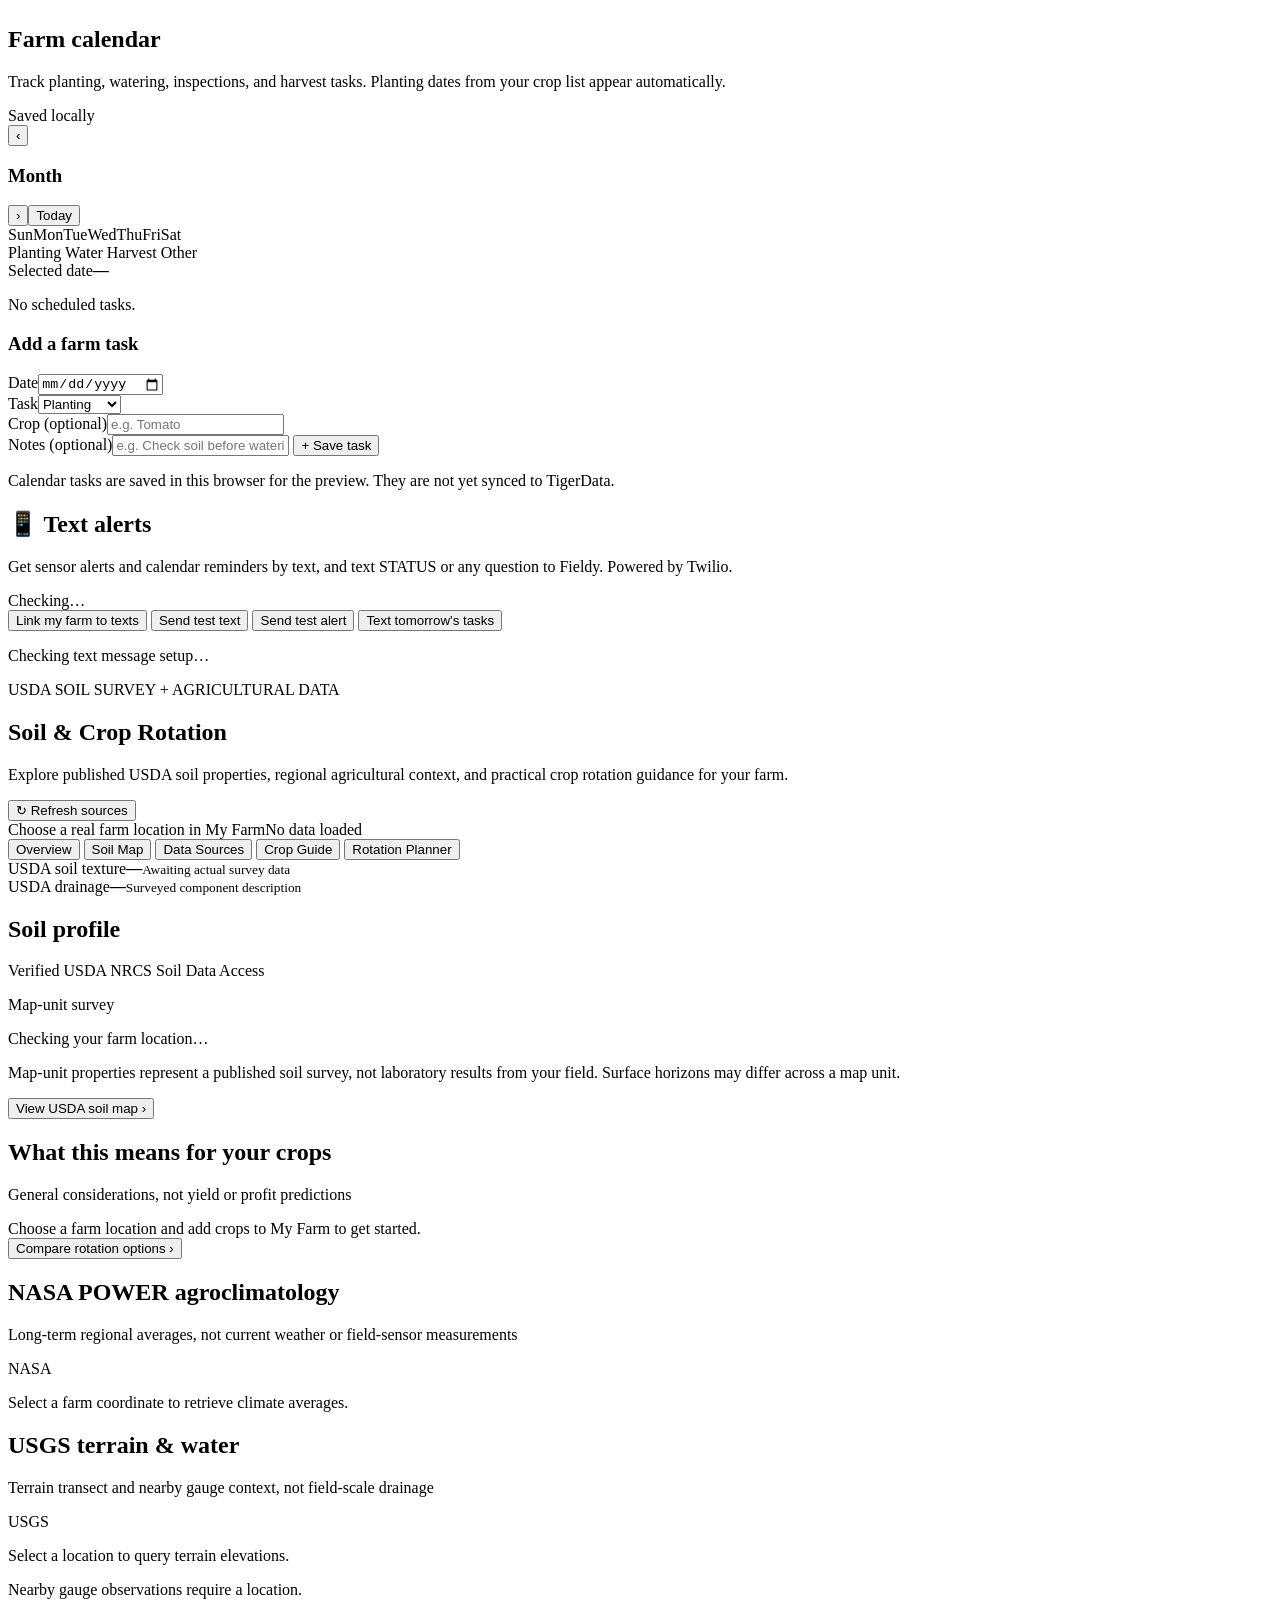
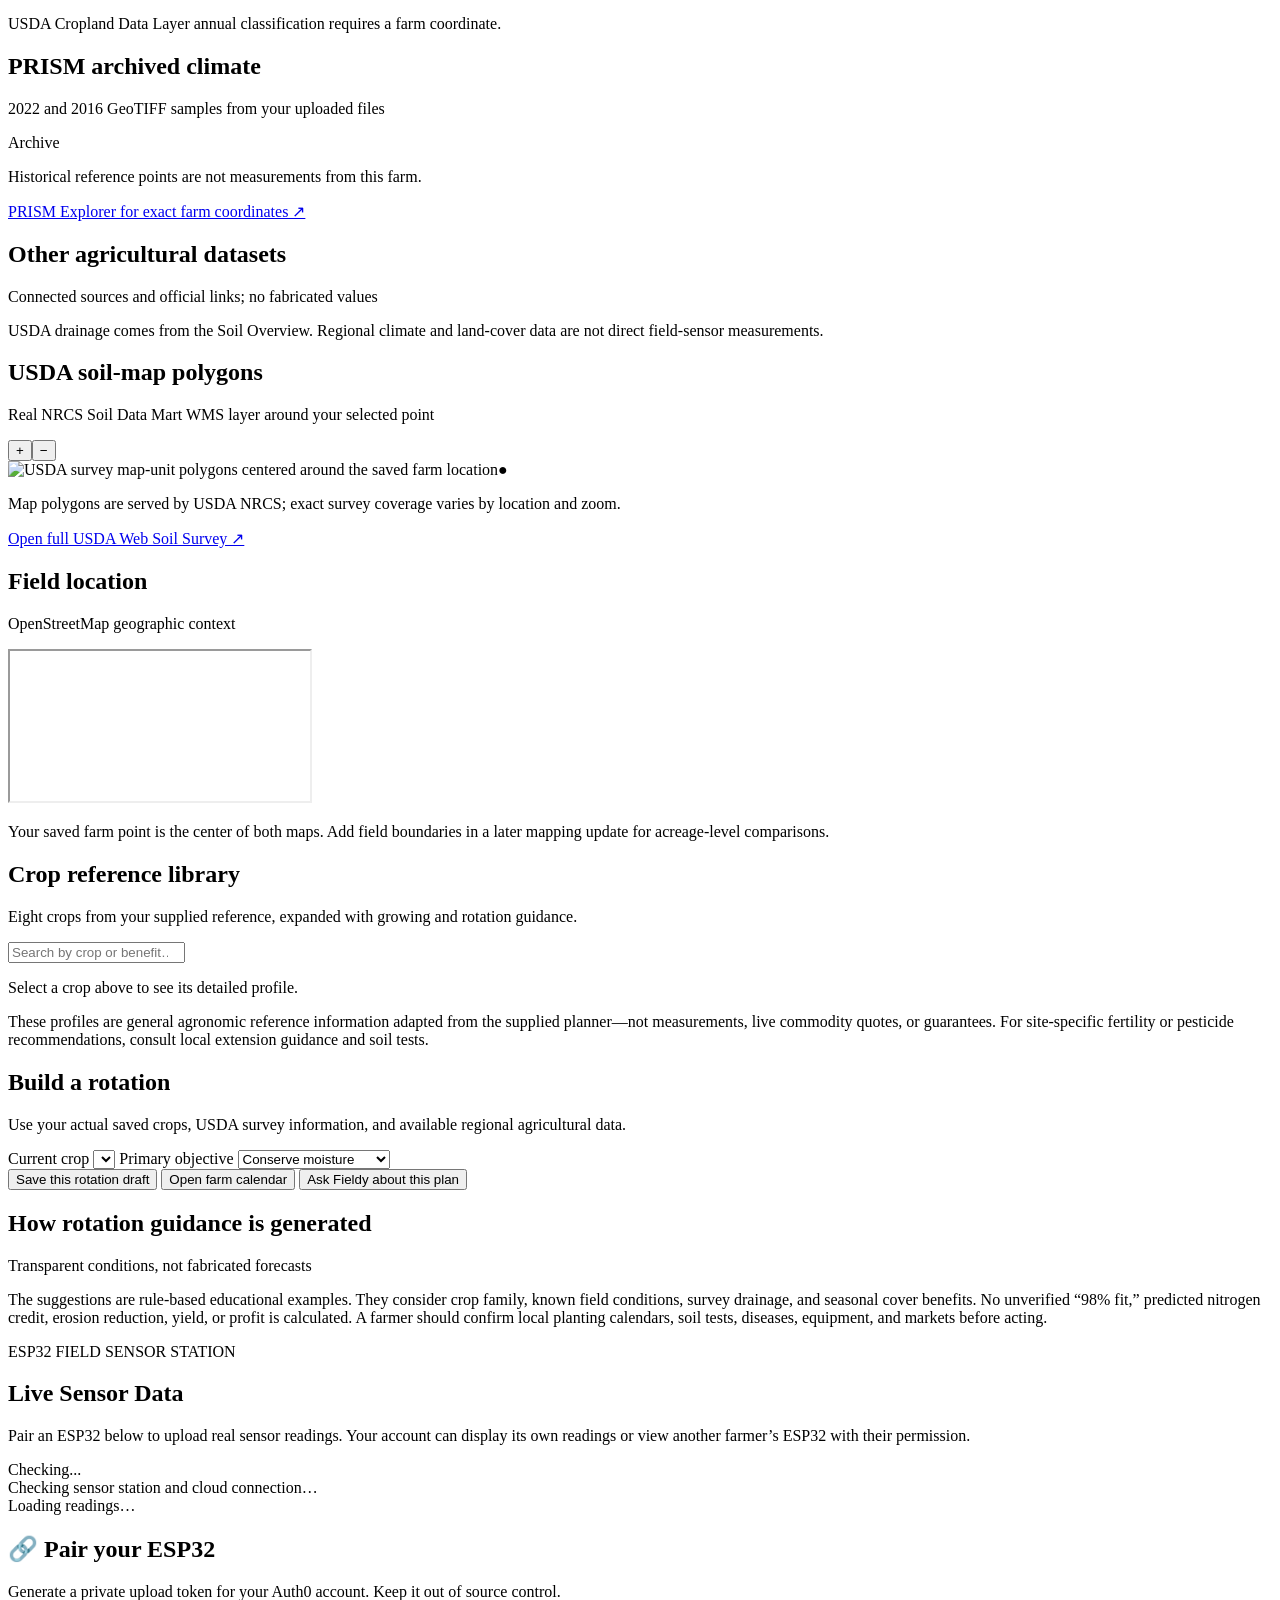
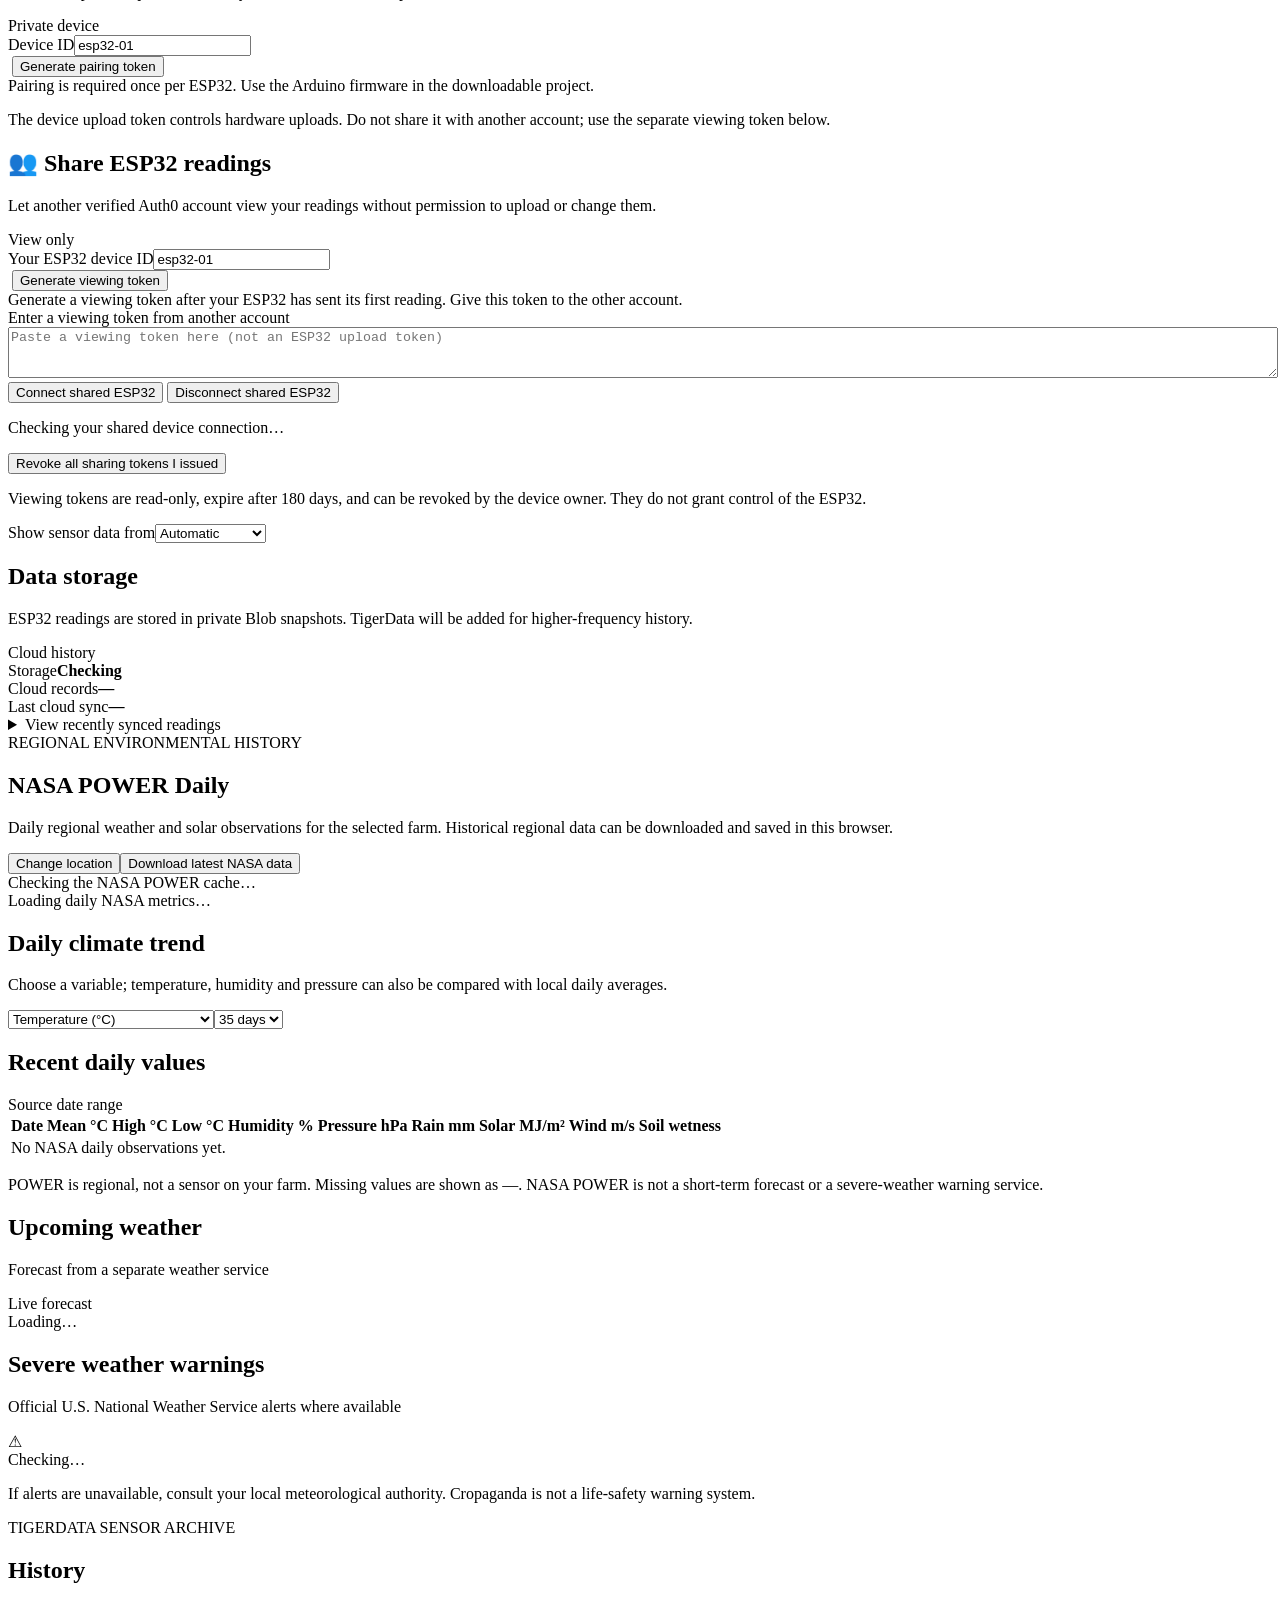
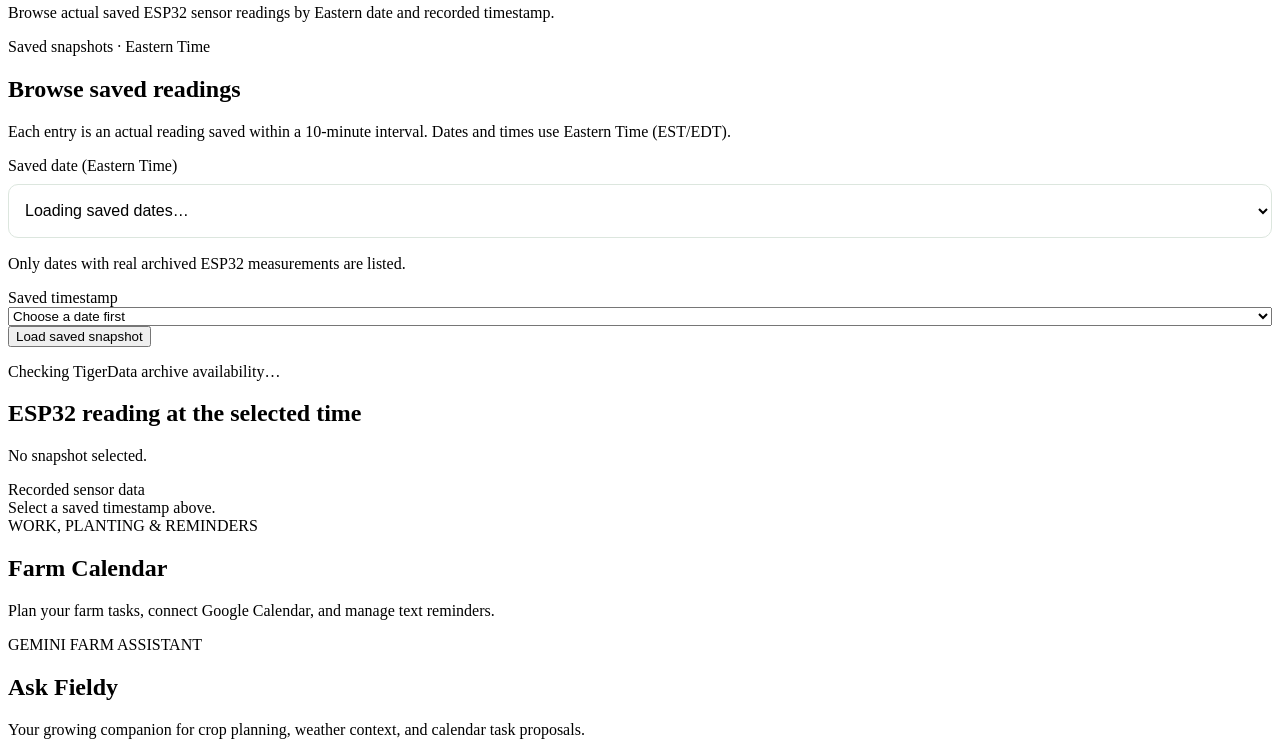
==== commit 90f335e2: "Add clearly labelled Gemini watermark and conversation transcript to Fieldy" ====
--- a/FieldShift_v7_Calendar_Sprite/public/dashboard.html
+++ b/FieldShift_v7_Calendar_Sprite/public/dashboard.html
@@ -144,10 +144,18 @@
           <label for="farm-notes">Soil / irrigation / other notes (optional)</label><textarea id="farm-notes" rows="3" placeholder="Soil texture, irrigation, goals, known constraints..."></textarea><div class="form-actions"><button class="secondary-btn" id="save-farm">Save farm plan</button><span class="muted" id="plan-save-status"></span></div>
         </section>
           <section class="card advisor-panel">
-            <div class="card-heading"><div><h2>Meet Fieldy</h2><p class="muted">Your Gemini-powered growing companion</p></div><span class="ai-sparkle" aria-hidden="true">✦</span></div>
+            <div class="card-heading fieldy-heading">
+              <div><h2>Meet Fieldy</h2><p class="muted">Your conversational crop &amp; soil advisor</p></div>
+              <span class="gemini-watermark" aria-label="Fieldy powered by Google Gemini"><span class="gemini-symbol" aria-hidden="true">✦</span> Powered by <strong>Gemini</strong></span>
+            </div>
             <div class="advisor-stage">
               <div class="advisor-character"><img src="/static/fieldy.svg" width="112" height="144" alt="Fieldy, a friendly little seedling mascot"><span class="advisor-name">FIELDY</span></div>
-              <div class="speech-bubble" id="advice-output" role="status" aria-live="polite"><strong>Hi, farmer! 🌱</strong><p>Tell me about your crops and I'll help you plan your next steps using available field and NASA data.</p></div>
+              <div class="fieldy-chat-panel">
+                <div class="fieldy-chat-toolbar"><span>Conversation · This tab only</span><button type="button" class="secondary-btn" id="fieldy-clear-chat">Clear chat</button></div>
+                <div id="fieldy-chat-history" class="fieldy-chat-history" role="log" aria-live="polite" aria-label="Fieldy conversation">
+                  <p class="fieldy-welcome">Hi, farmer! 🌱 Ask me about your crops, farm conditions, and Soil &amp; Rotation data.</p>
+                </div>
+              </div>
             </div>
             <label for="farm-question">What would you like Fieldy to help with?</label>
             <textarea id="farm-question" rows="3" placeholder="Ask anything specific: yields, crop layout, watering, pH, planting dates, or weather..."></textarea>
@@ -161,7 +169,7 @@
                 <button class="secondary-btn" id="fieldy-calendar-no" type="button">No, thanks</button>
               </div>
             </div>
-            <p class="footnote">Fieldy uses Gemini 3.5 Flash-Lite on the Python backend. Advice is conditional, not a verified yield or severe-weather forecast.</p>
+            <p class="footnote">AI responses are generated with Google Gemini for signed-in accounts. Conversation history stays in this browser tab's session storage; it is sent with your next question but not saved to TigerData. Soil survey, archive, forecasts, and field-sensor measurements are identified separately. Advice is not a verified yield or weather warning.</p>
           </section></div>
         <section class="card crop-calendar section-gap" aria-label="Farm calendar">
           <div class="card" style="padding:15px;margin-bottom:18px">
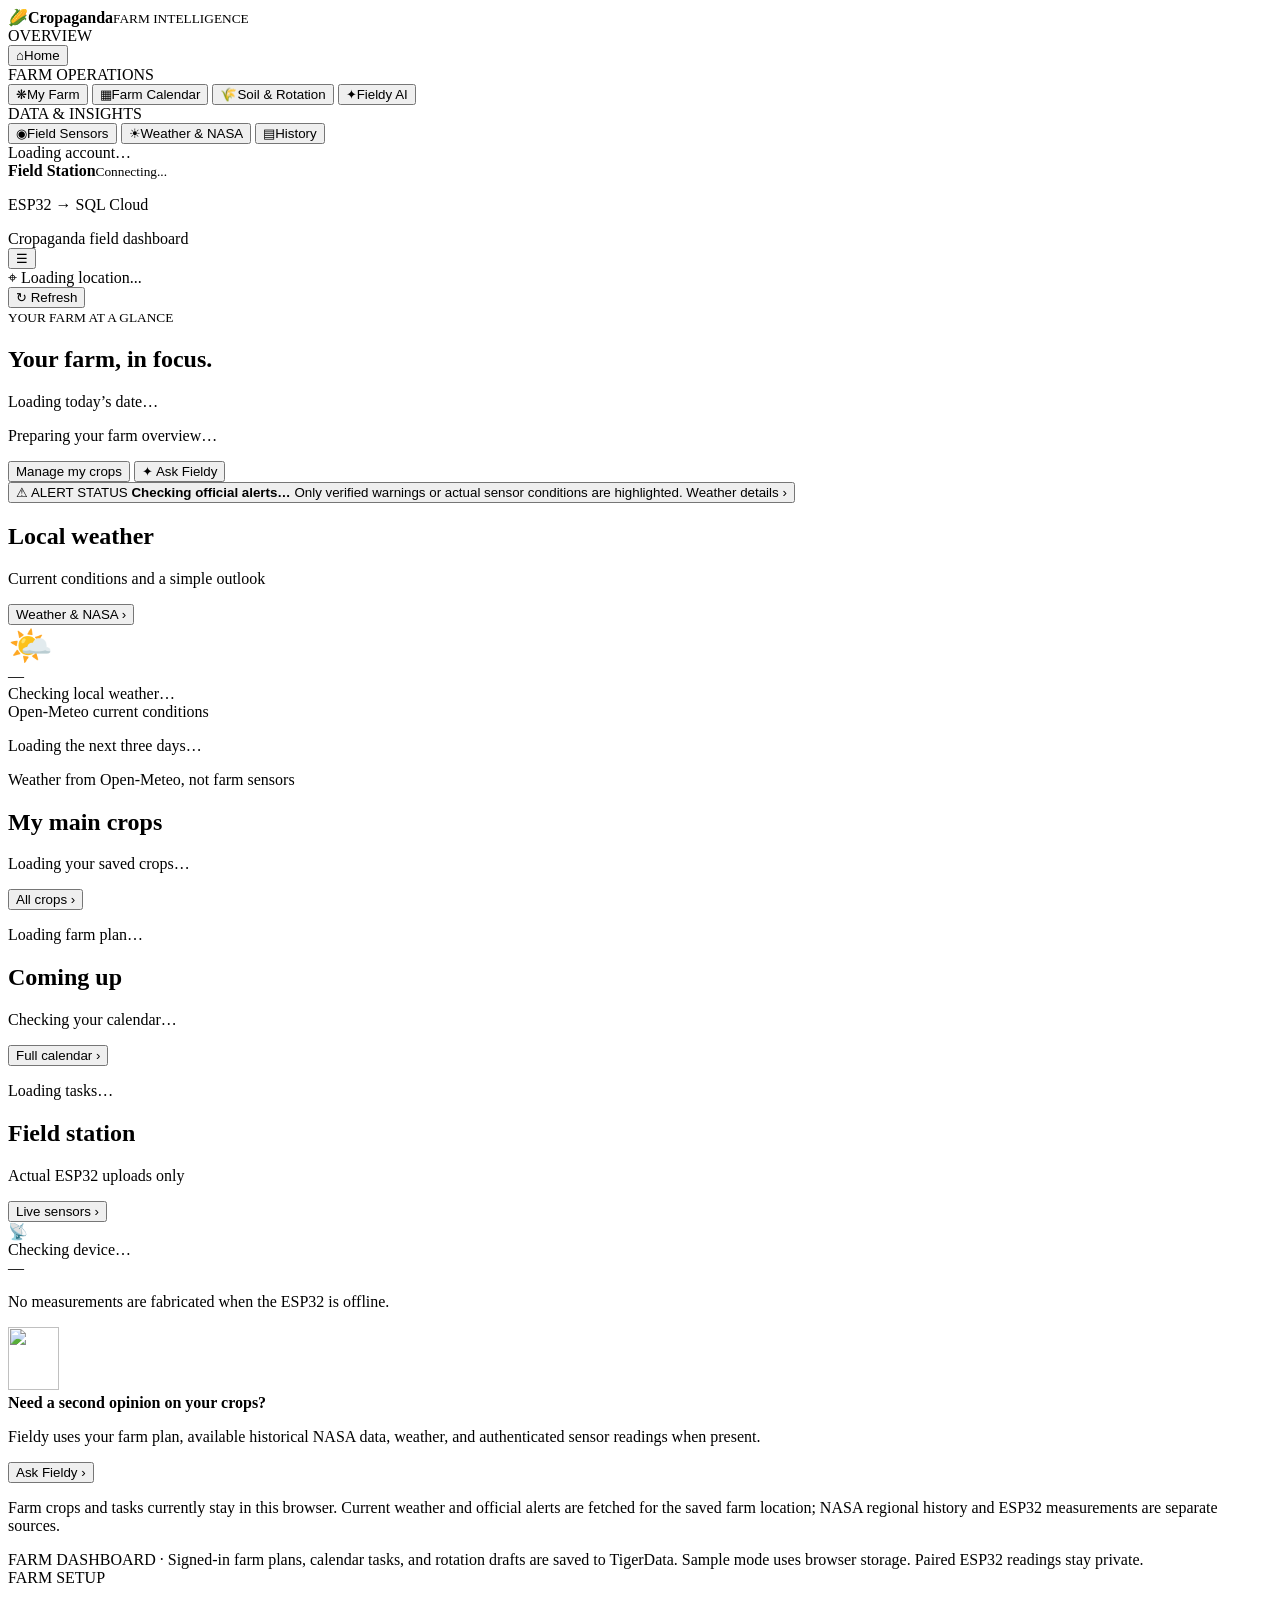
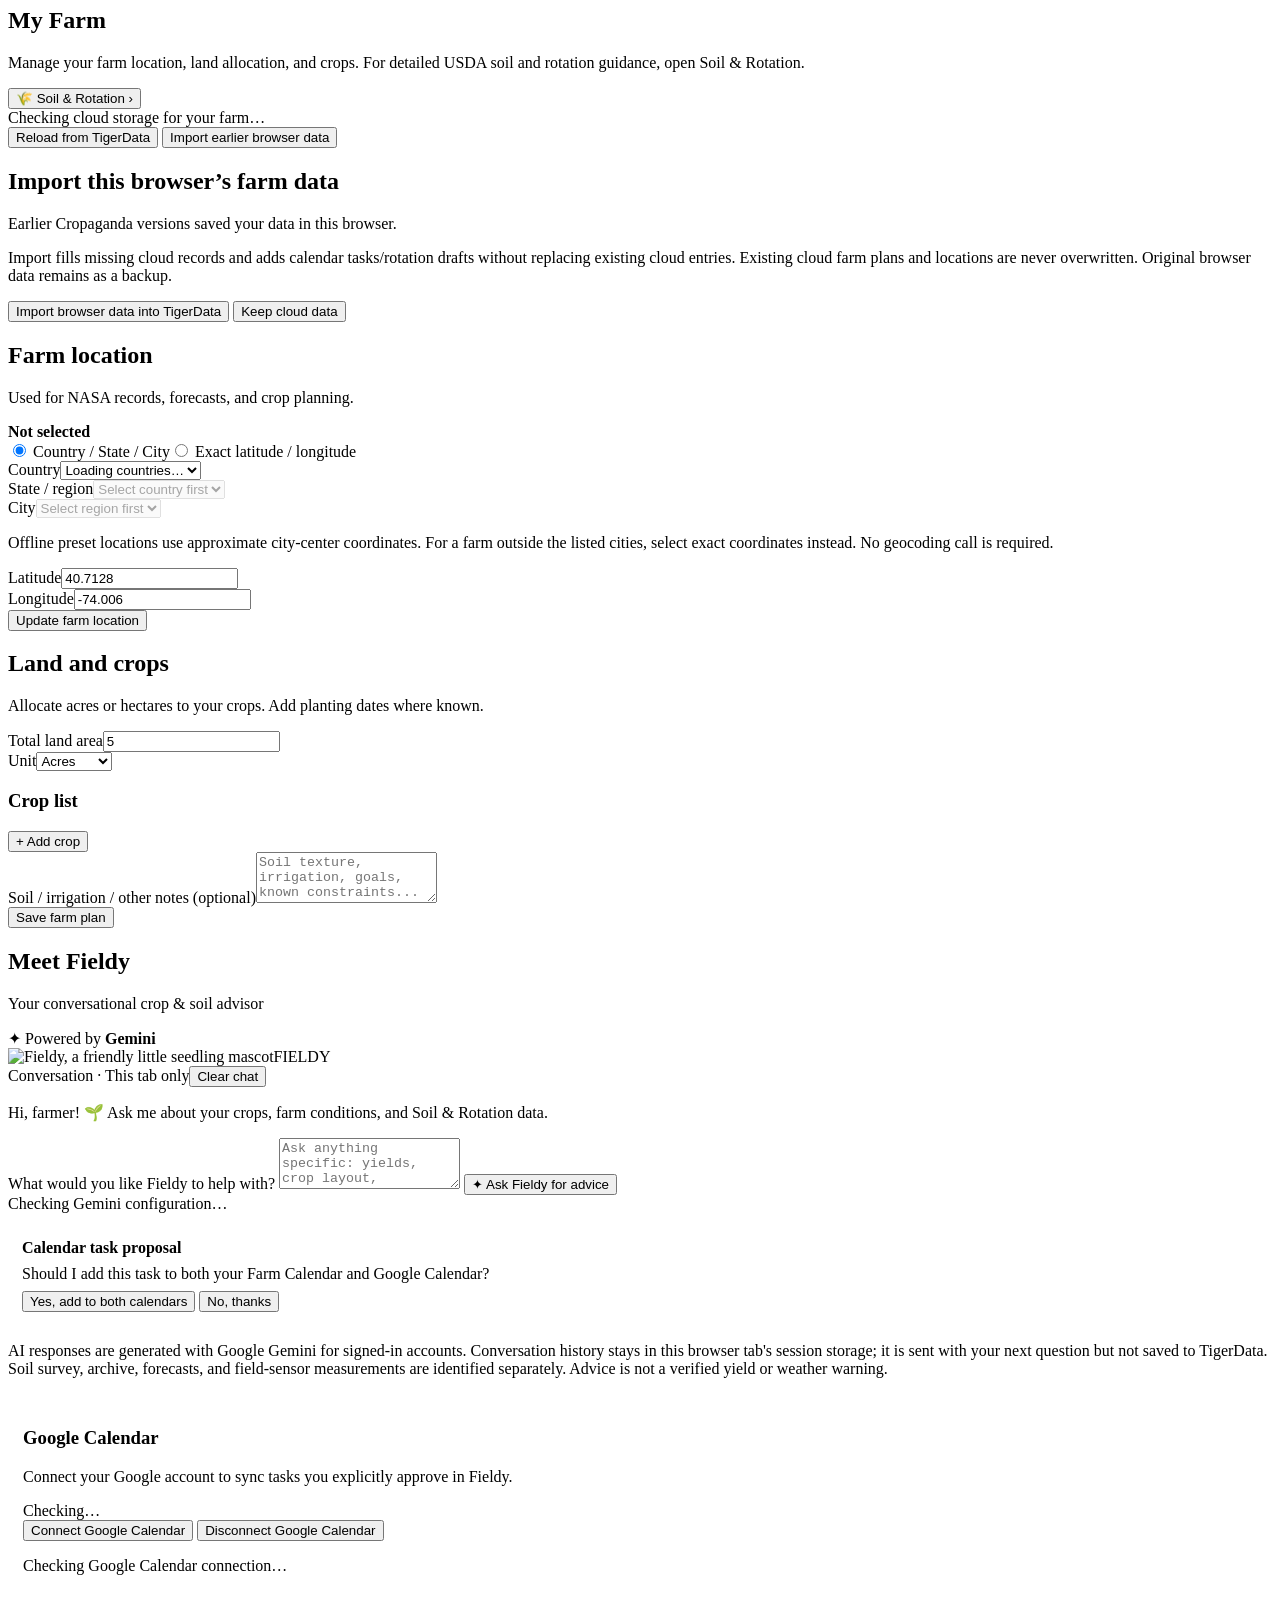
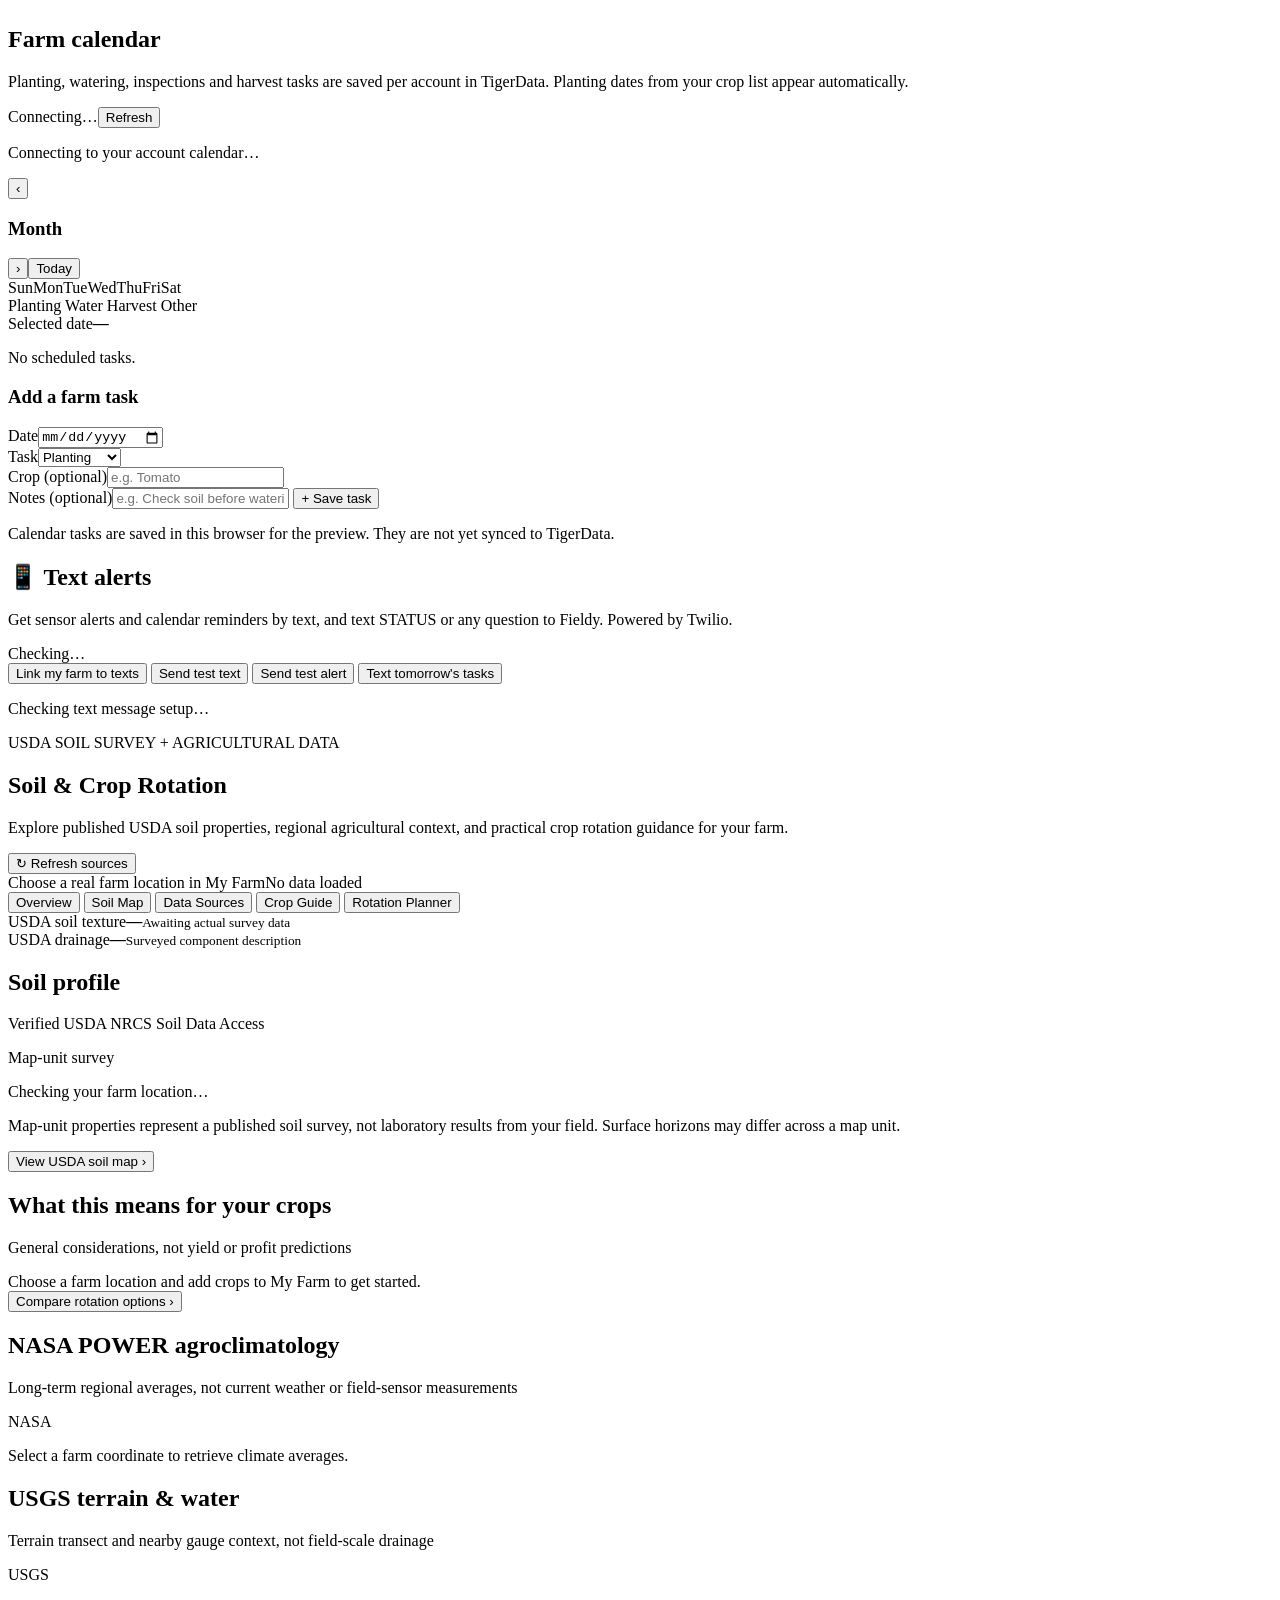
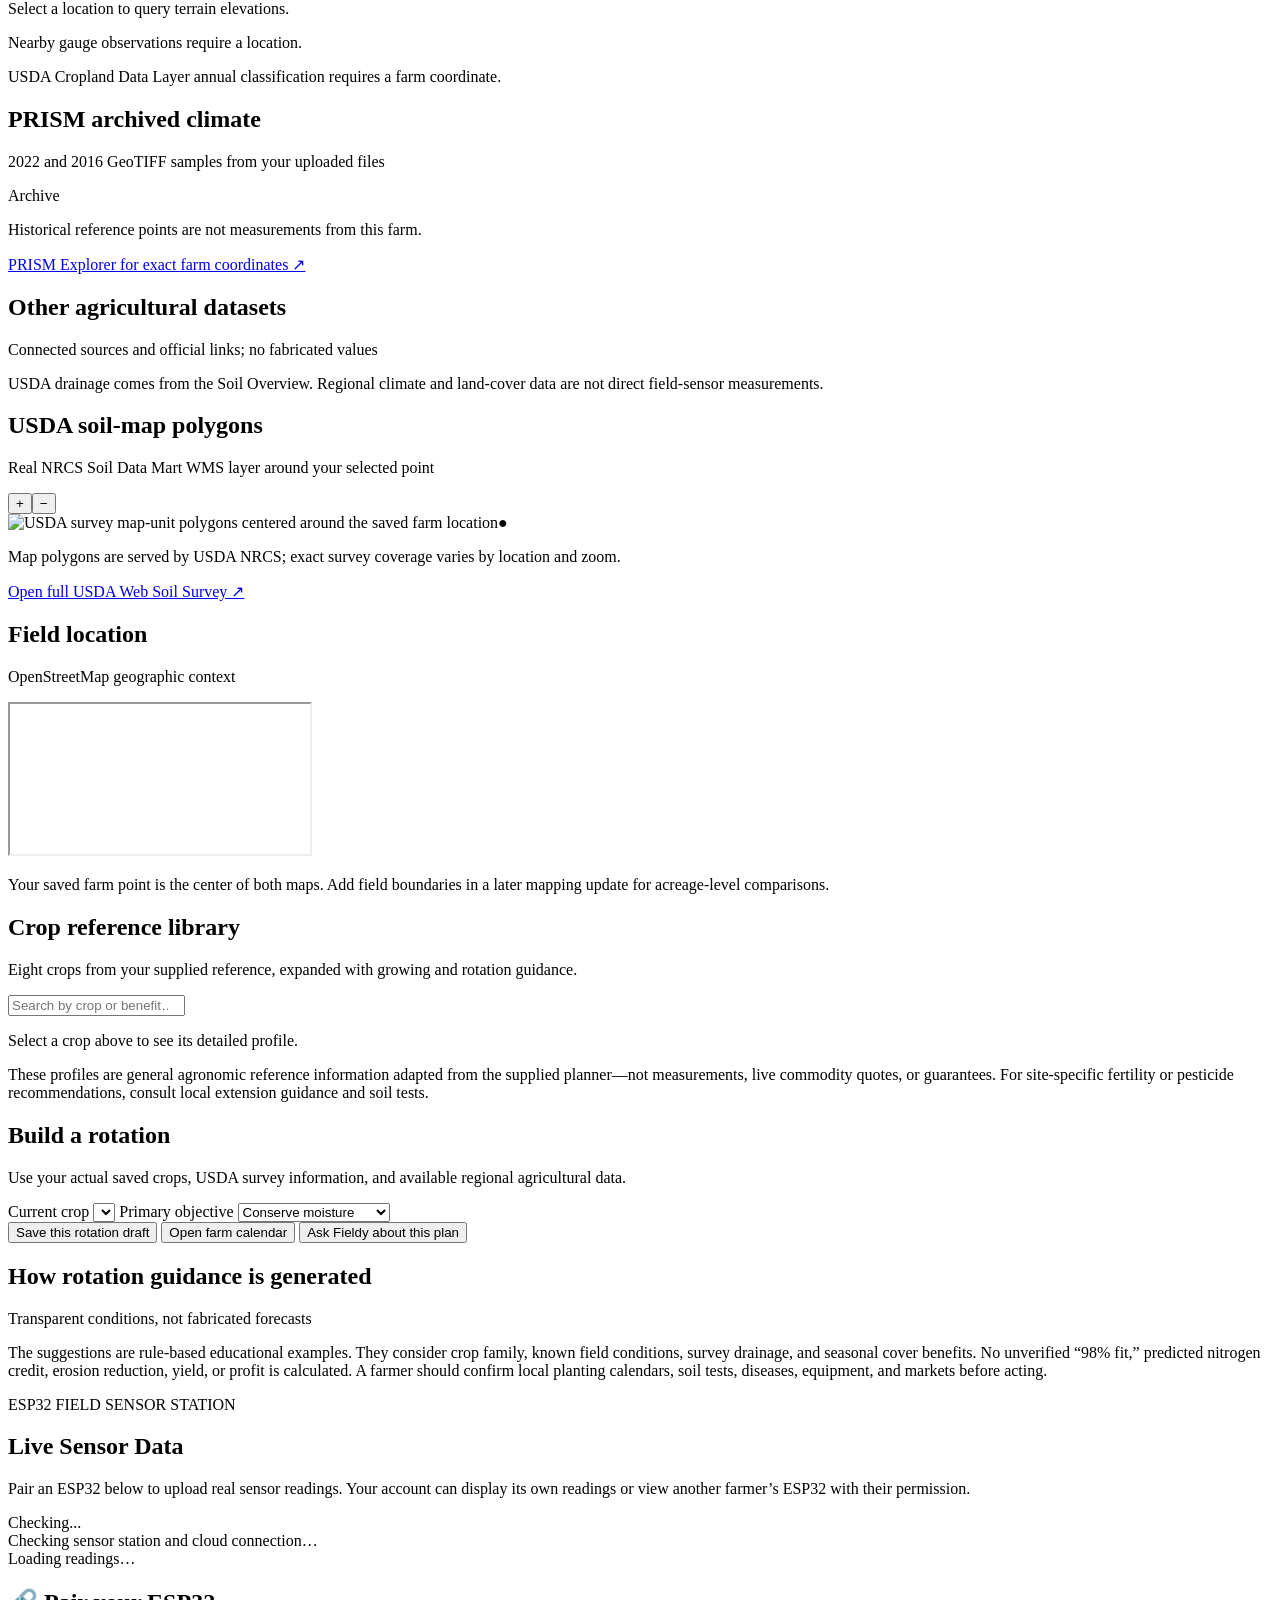
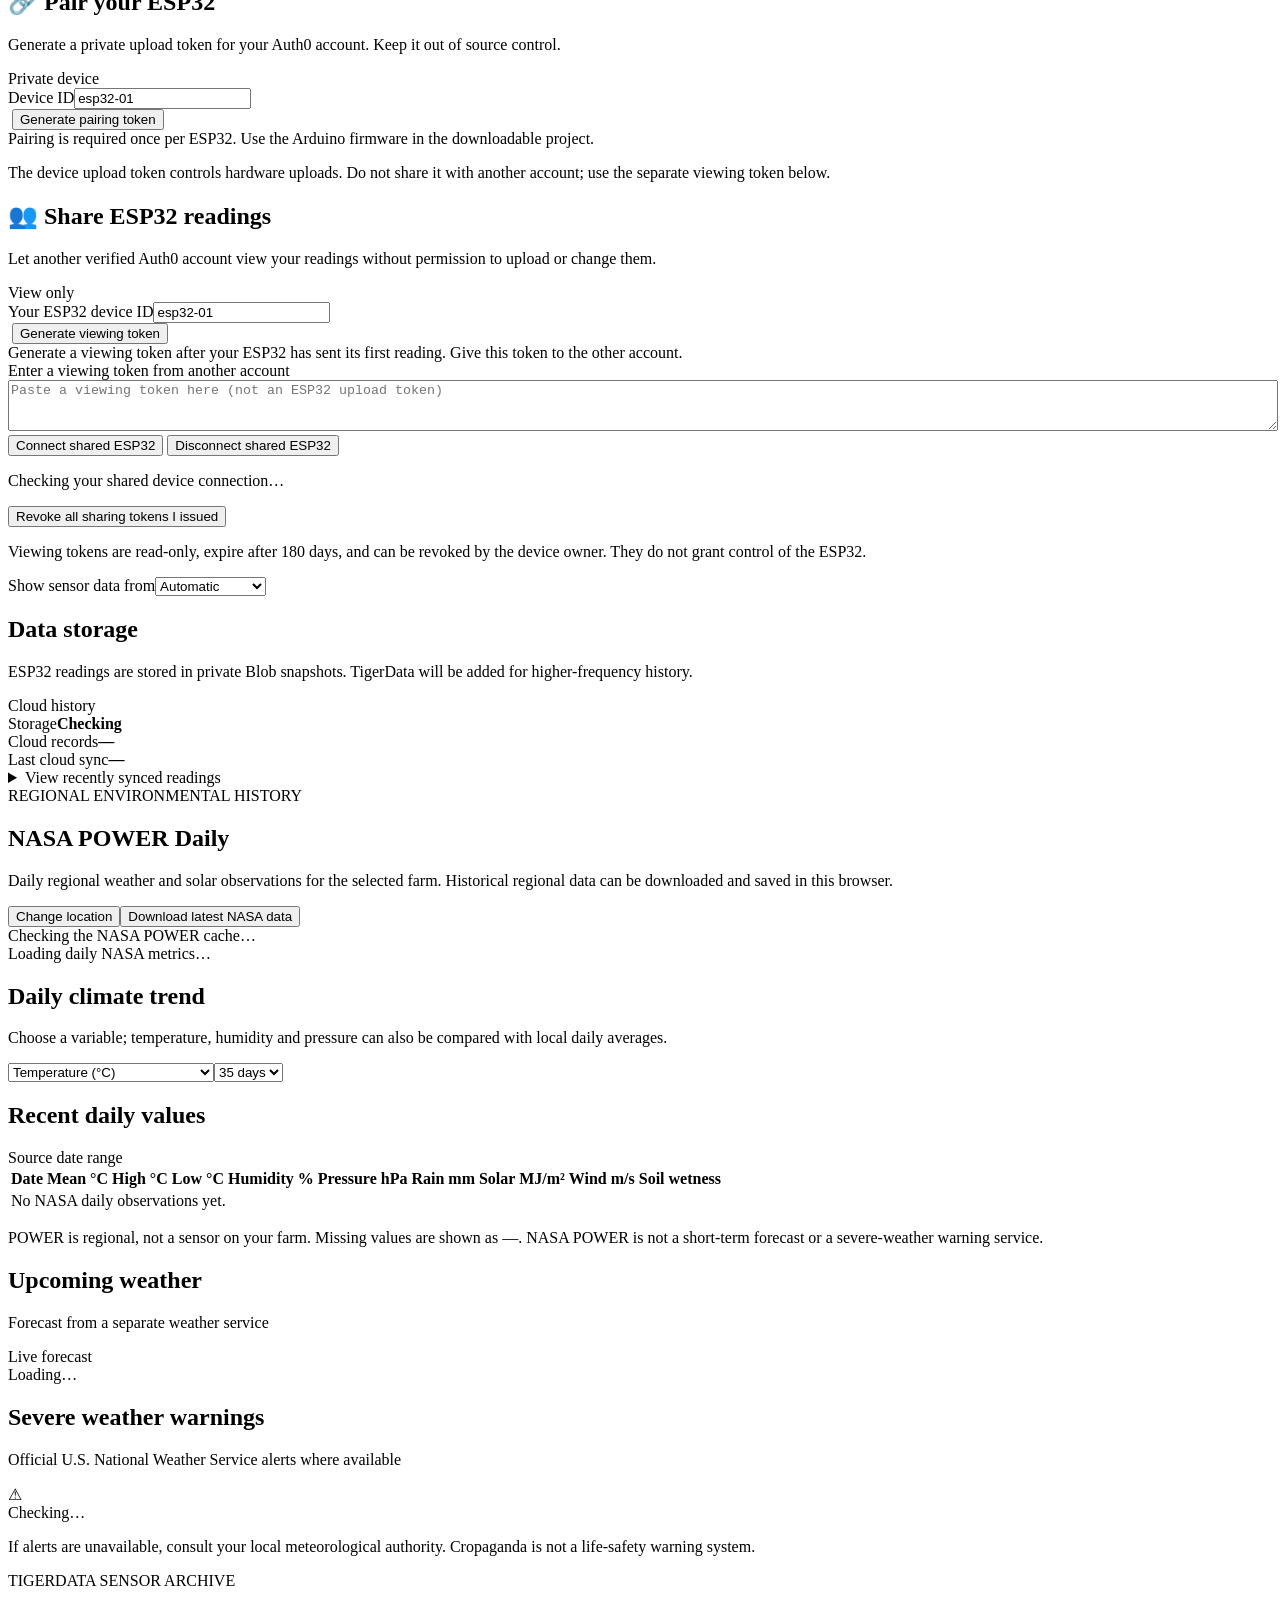
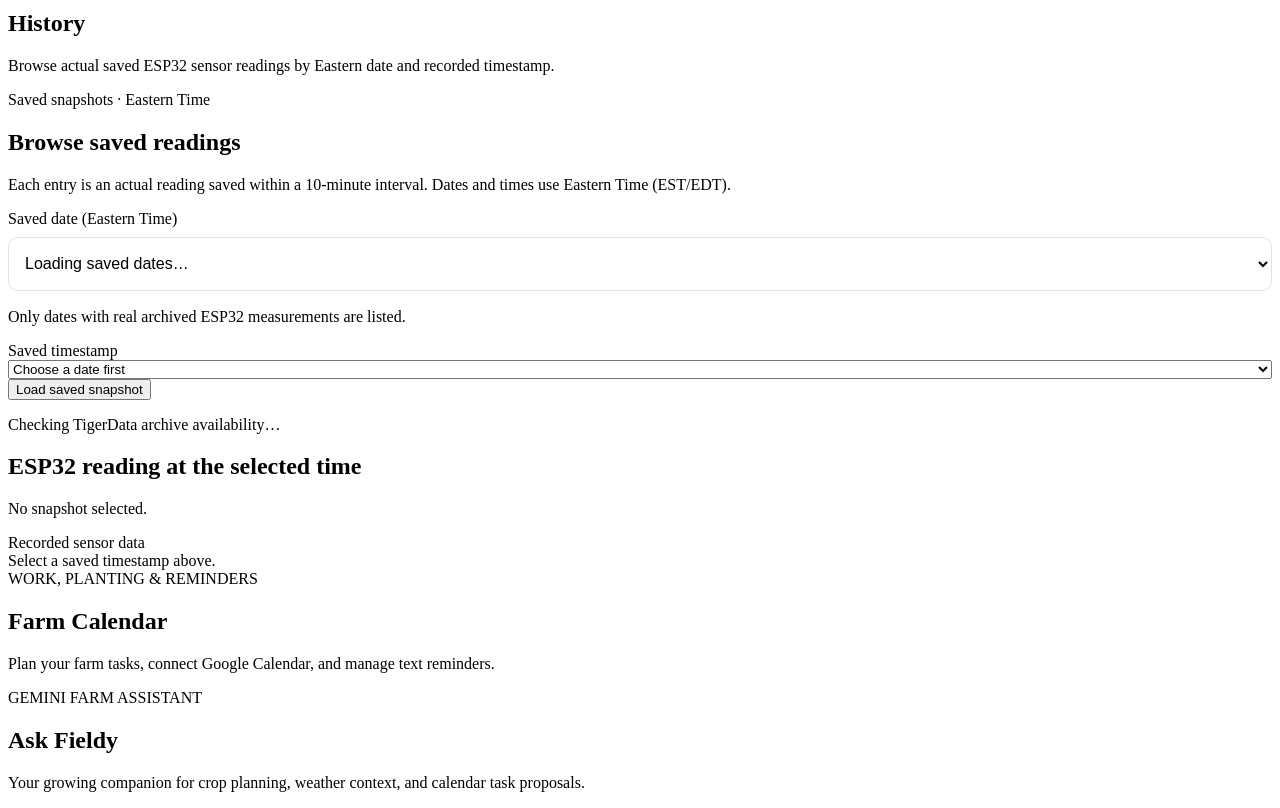
==== commit 5275a53f: "Show TigerData calendar sync status and refresh control" ====
--- a/FieldShift_v7_Calendar_Sprite/public/dashboard.html
+++ b/FieldShift_v7_Calendar_Sprite/public/dashboard.html
@@ -181,7 +181,8 @@
             </div>
             <p class="footnote" id="google-calendar-status">Checking Google Calendar connection…</p>
           </div>
-          <div class="card-heading calendar-heading"><div><h2>Farm calendar</h2><p class="muted">Track planting, watering, inspections, and harvest tasks. Planting dates from your crop list appear automatically.</p></div><span class="data-badge">Saved locally</span></div>
+          <div class="card-heading calendar-heading"><div><h2>Farm calendar</h2><p class="muted">Planting, watering, inspections and harvest tasks are saved per account in TigerData. Planting dates from your crop list appear automatically.</p></div><div class="calendar-cloud-tools"><span class="data-badge" id="calendar-storage-badge">Connecting…</span><button type="button" class="secondary-btn" id="calendar-refresh" aria-label="Refresh farm calendar from TigerData">Refresh</button></div></div>
+          <p id="calendar-sync-status" class="calendar-sync-status" role="status" aria-live="polite">Connecting to your account calendar…</p>
           <div class="calendar-layout">
             <div class="calendar-main">
               <div class="calendar-toolbar"><button class="calendar-arrow" id="calendar-prev" aria-label="Previous month">‹</button><h3 id="calendar-label">Month</h3><button class="calendar-arrow" id="calendar-next" aria-label="Next month">›</button><button class="secondary-btn calendar-today" id="calendar-today">Today</button></div>
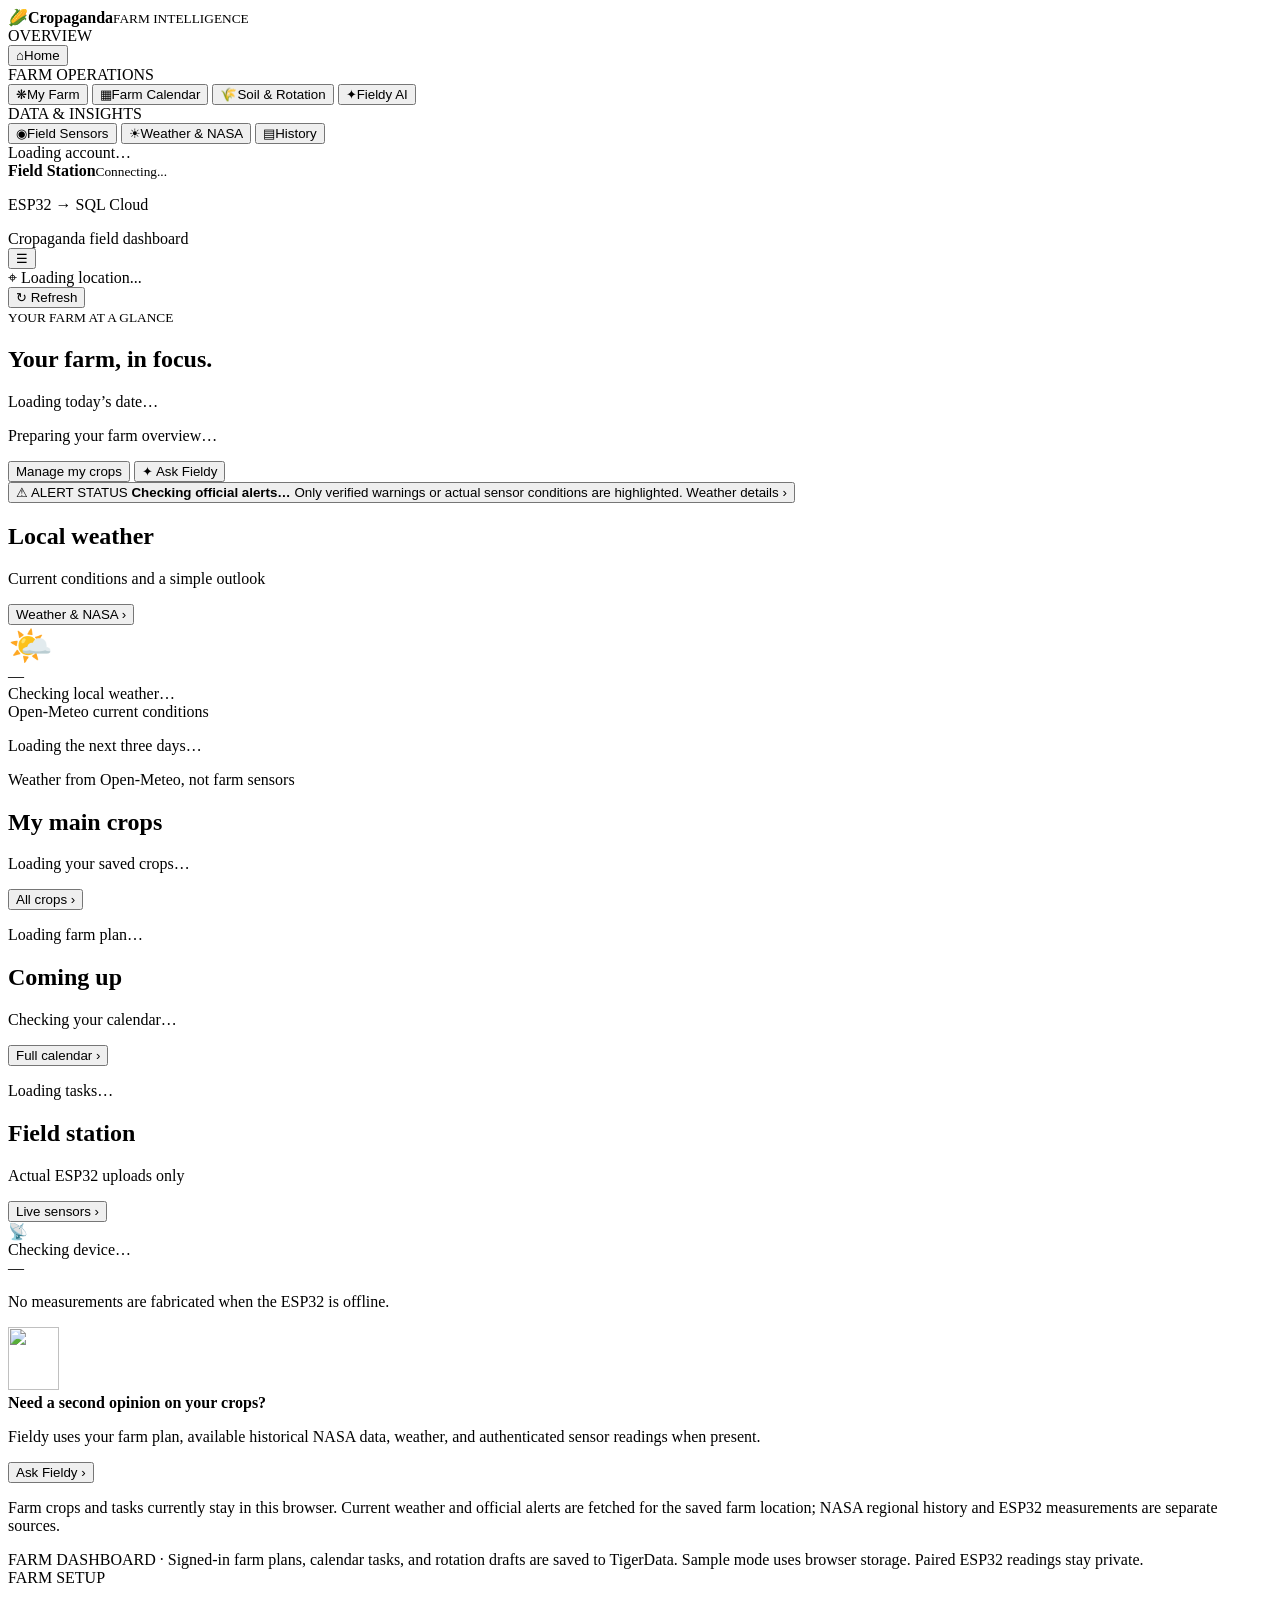
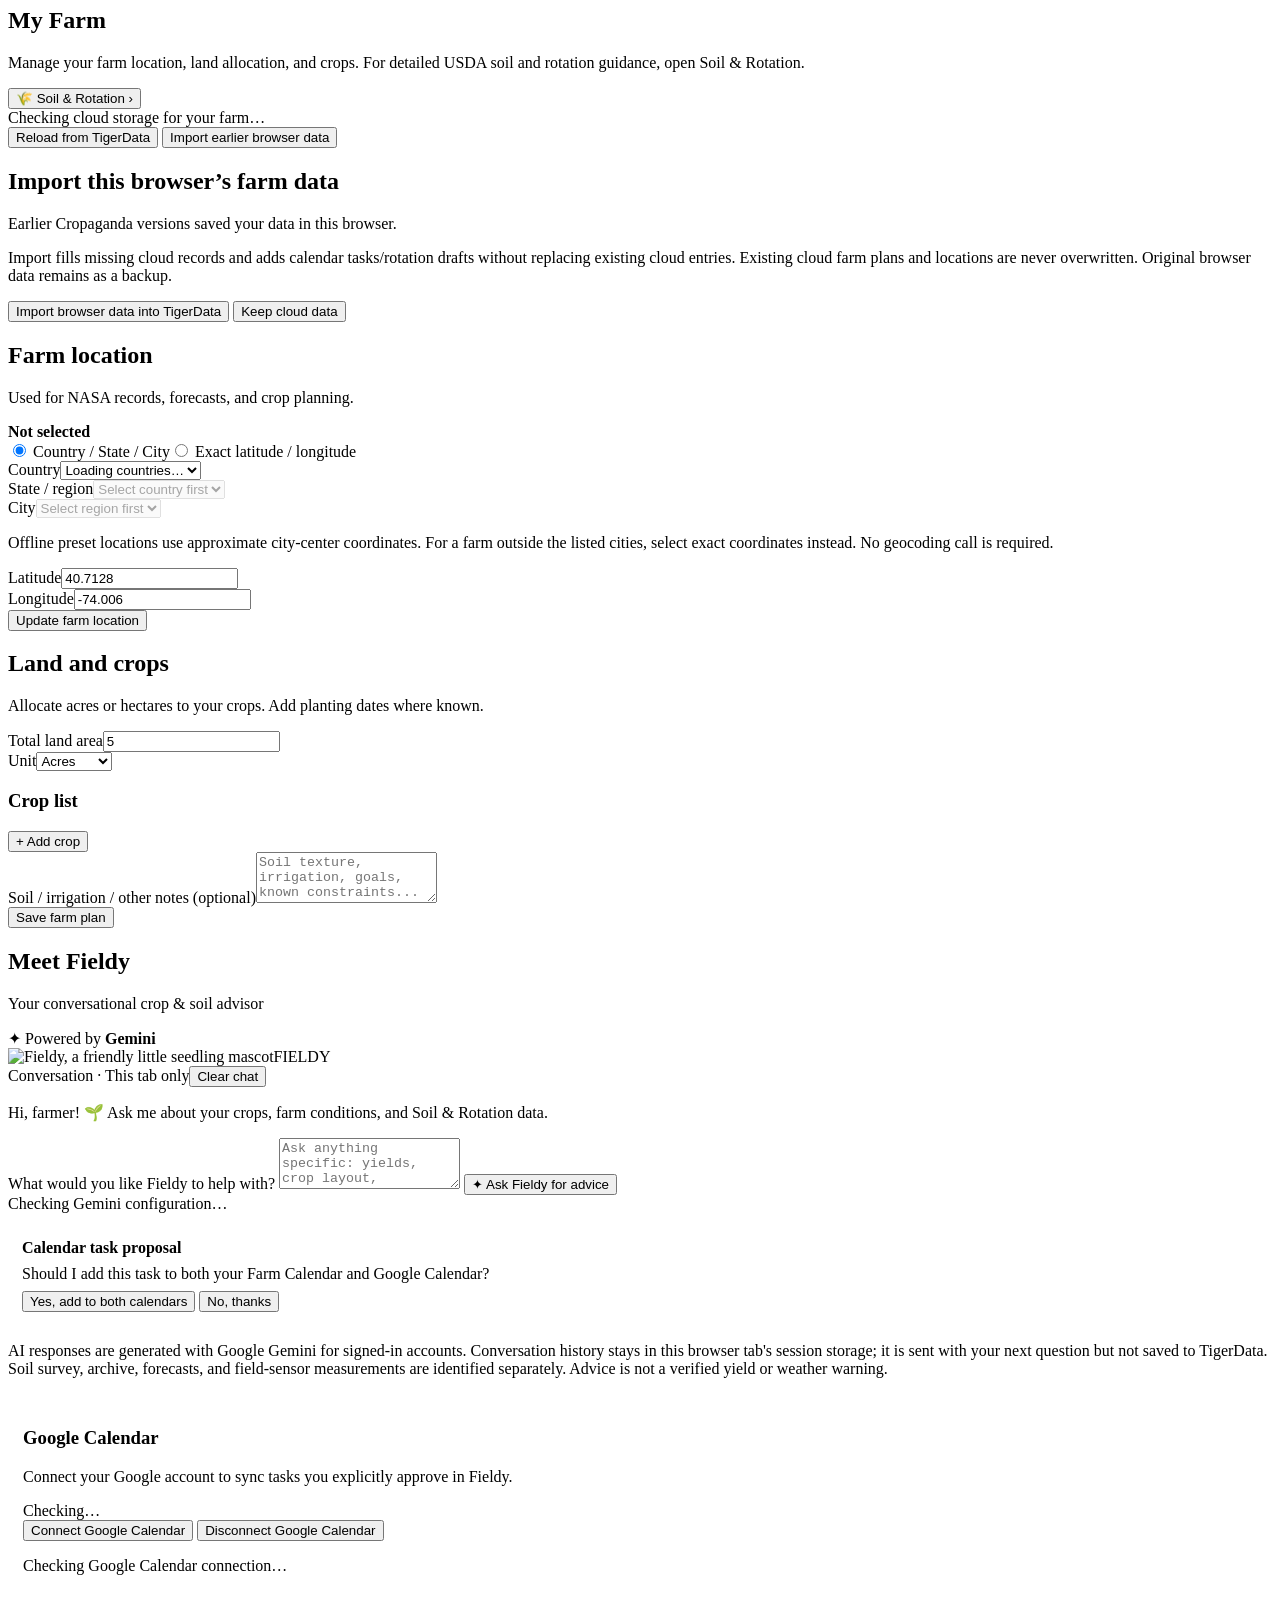
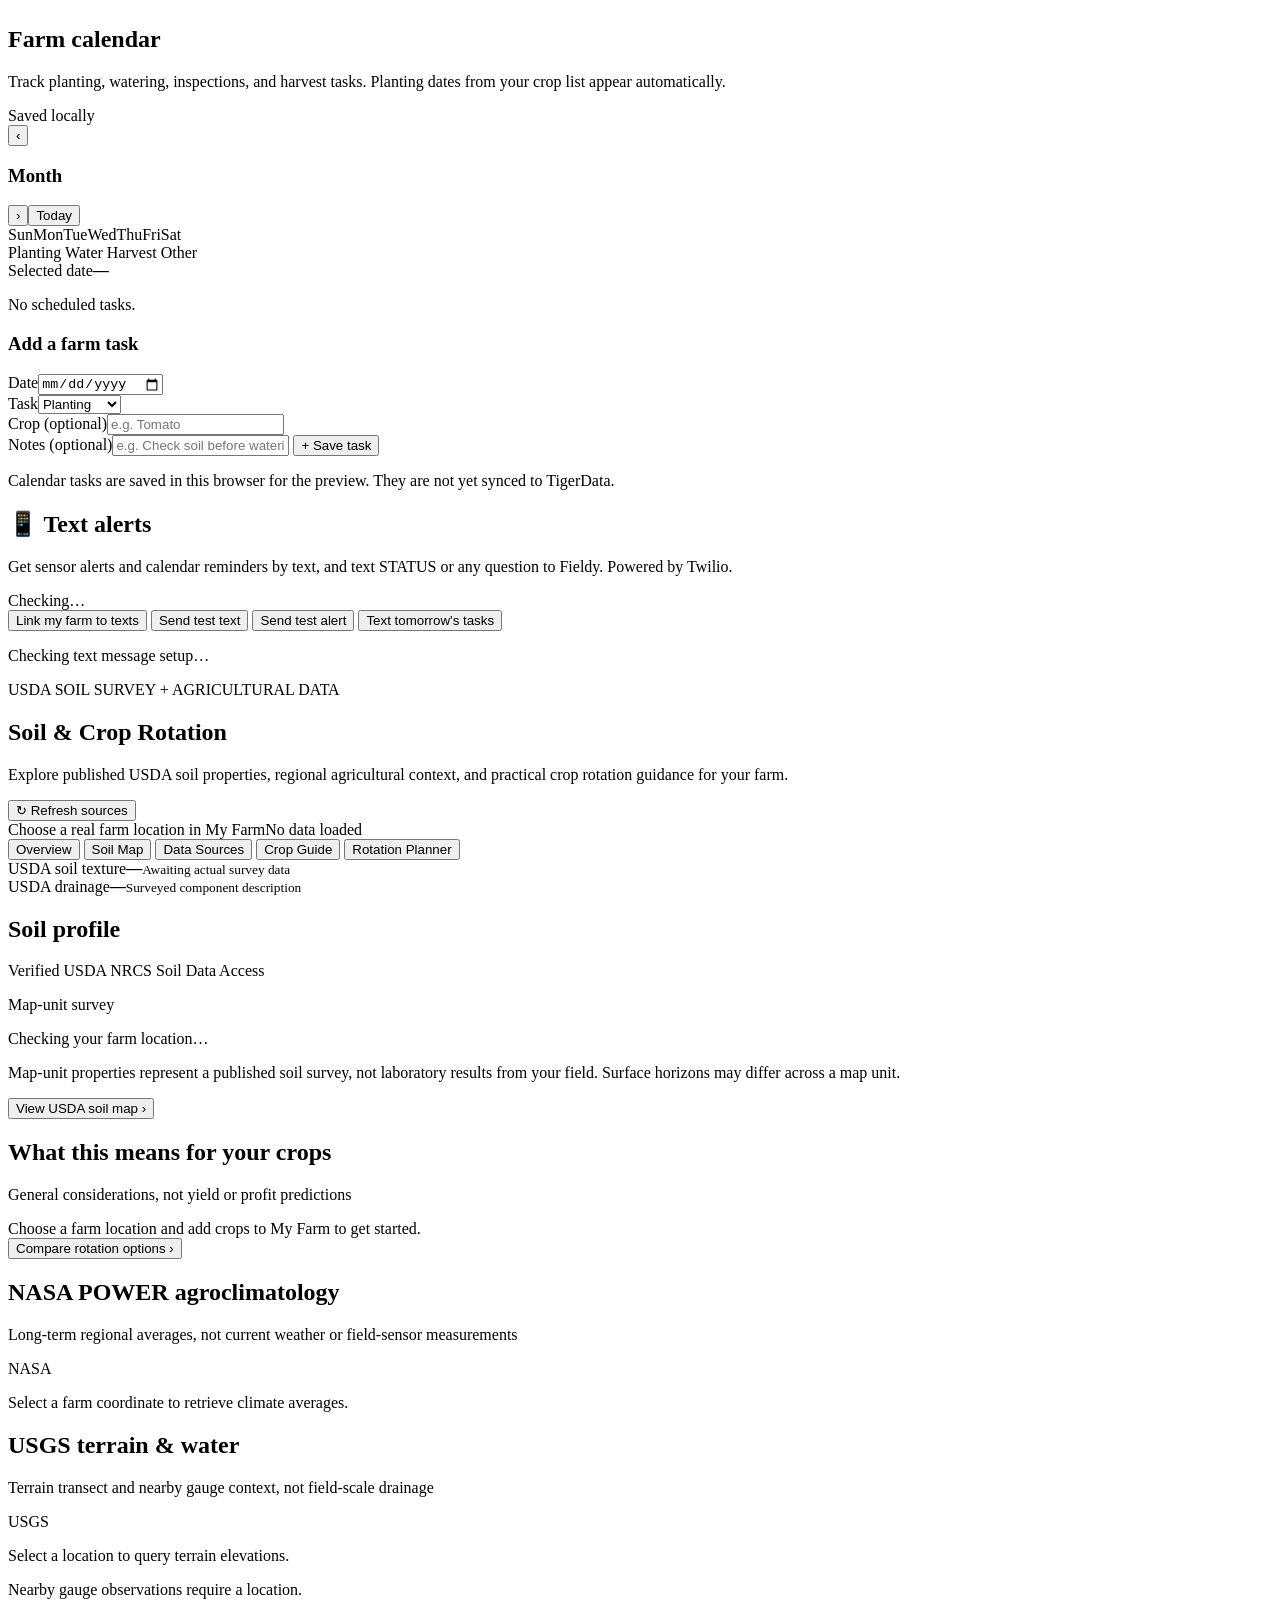
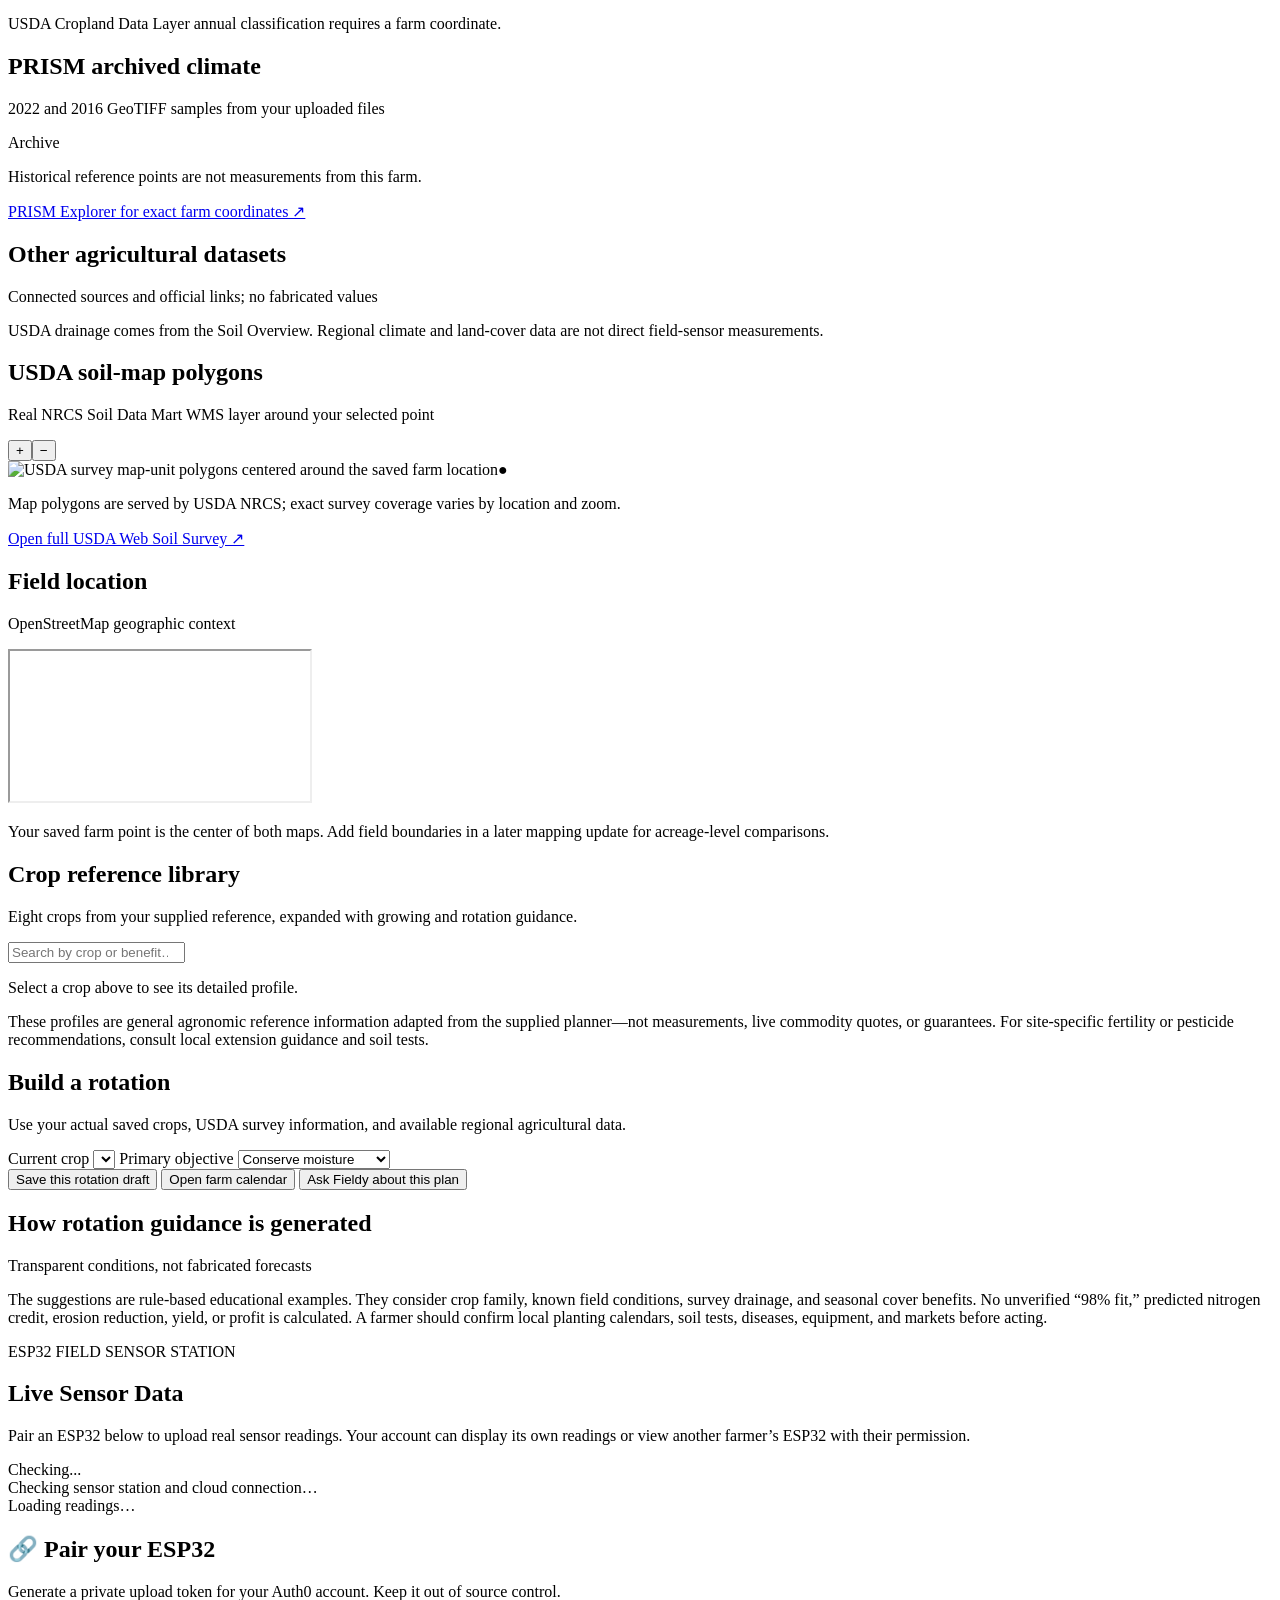
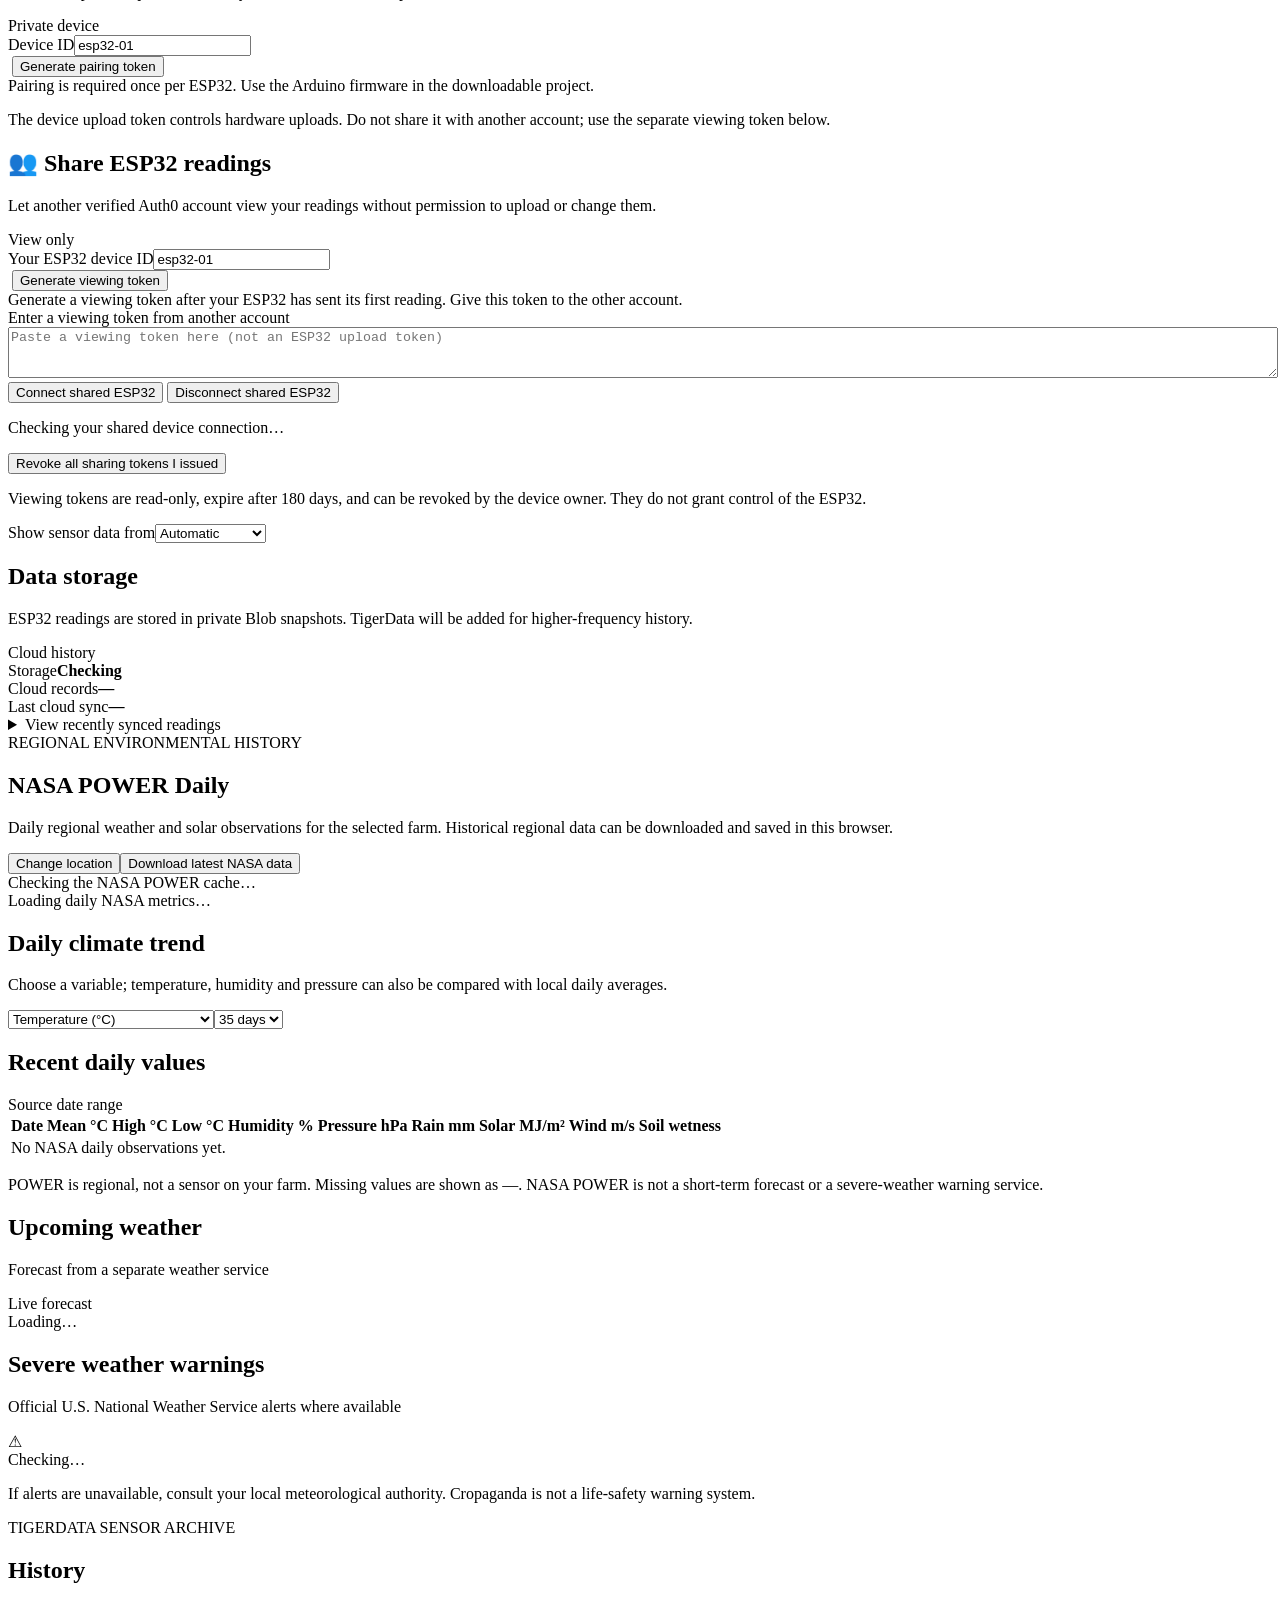
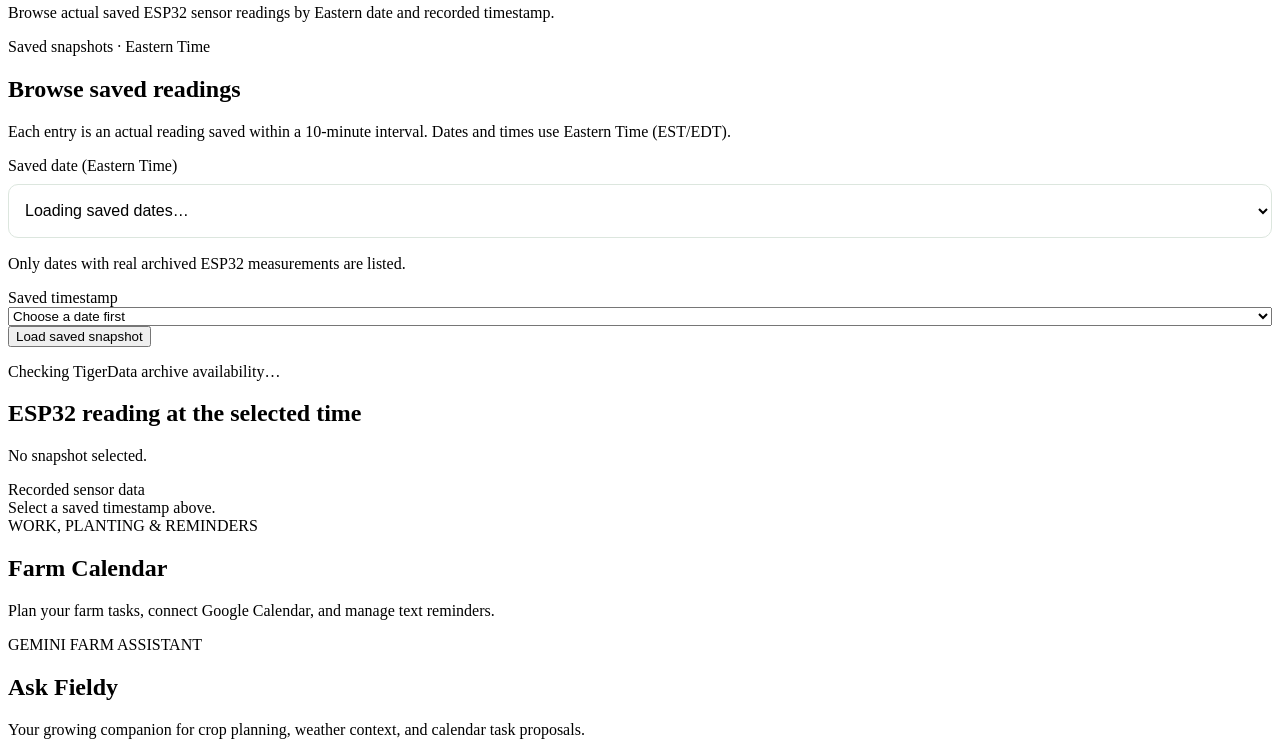
==== commit c5ee57a0: "Restore last working farm-calendar build ahead of demo changes" ====
--- a/FieldShift_v7_Calendar_Sprite/public/dashboard.html
+++ b/FieldShift_v7_Calendar_Sprite/public/dashboard.html
@@ -181,8 +181,7 @@
             </div>
             <p class="footnote" id="google-calendar-status">Checking Google Calendar connection…</p>
           </div>
-          <div class="card-heading calendar-heading"><div><h2>Farm calendar</h2><p class="muted">Planting, watering, inspections and harvest tasks are saved per account in TigerData. Planting dates from your crop list appear automatically.</p></div><div class="calendar-cloud-tools"><span class="data-badge" id="calendar-storage-badge">Connecting…</span><button type="button" class="secondary-btn" id="calendar-refresh" aria-label="Refresh farm calendar from TigerData">Refresh</button></div></div>
-          <p id="calendar-sync-status" class="calendar-sync-status" role="status" aria-live="polite">Connecting to your account calendar…</p>
+          <div class="card-heading calendar-heading"><div><h2>Farm calendar</h2><p class="muted">Track planting, watering, inspections, and harvest tasks. Planting dates from your crop list appear automatically.</p></div><span class="data-badge">Saved locally</span></div>
           <div class="calendar-layout">
             <div class="calendar-main">
               <div class="calendar-toolbar"><button class="calendar-arrow" id="calendar-prev" aria-label="Previous month">‹</button><h3 id="calendar-label">Month</h3><button class="calendar-arrow" id="calendar-next" aria-label="Next month">›</button><button class="secondary-btn calendar-today" id="calendar-today">Today</button></div>
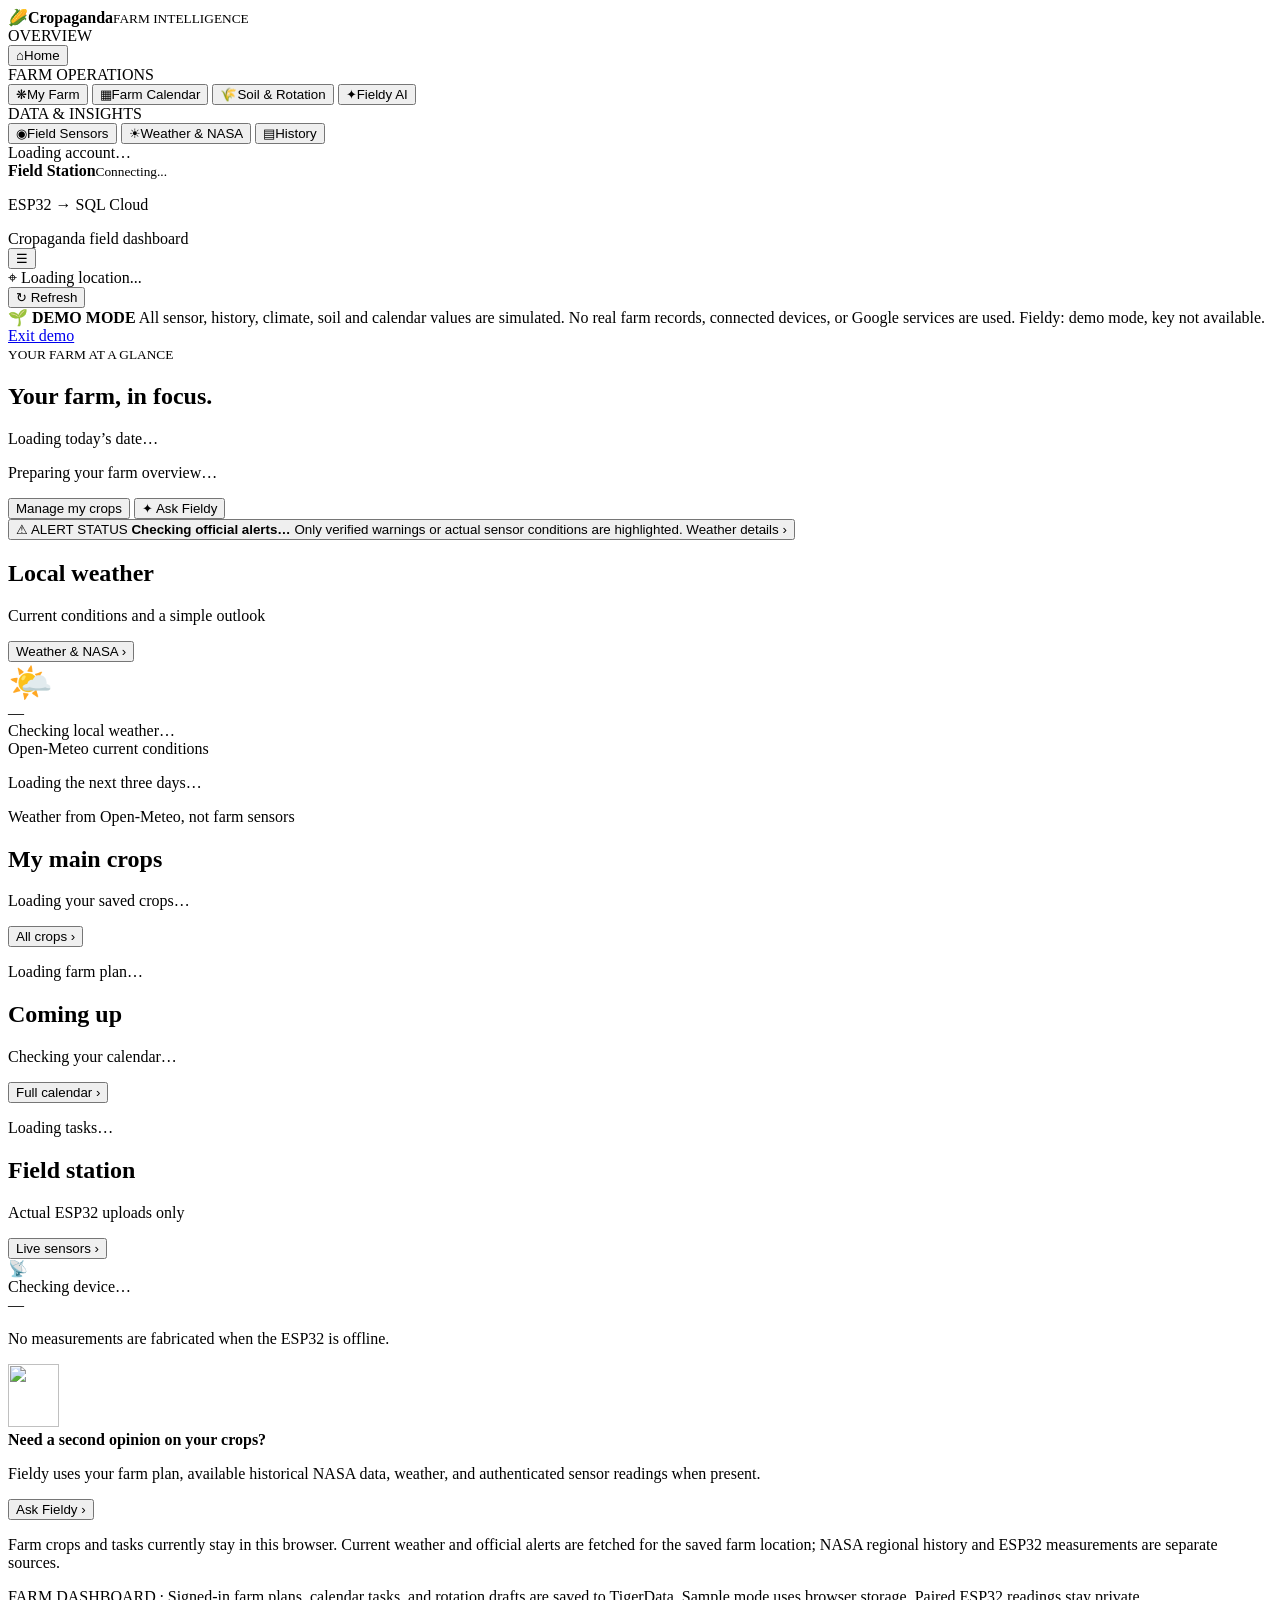
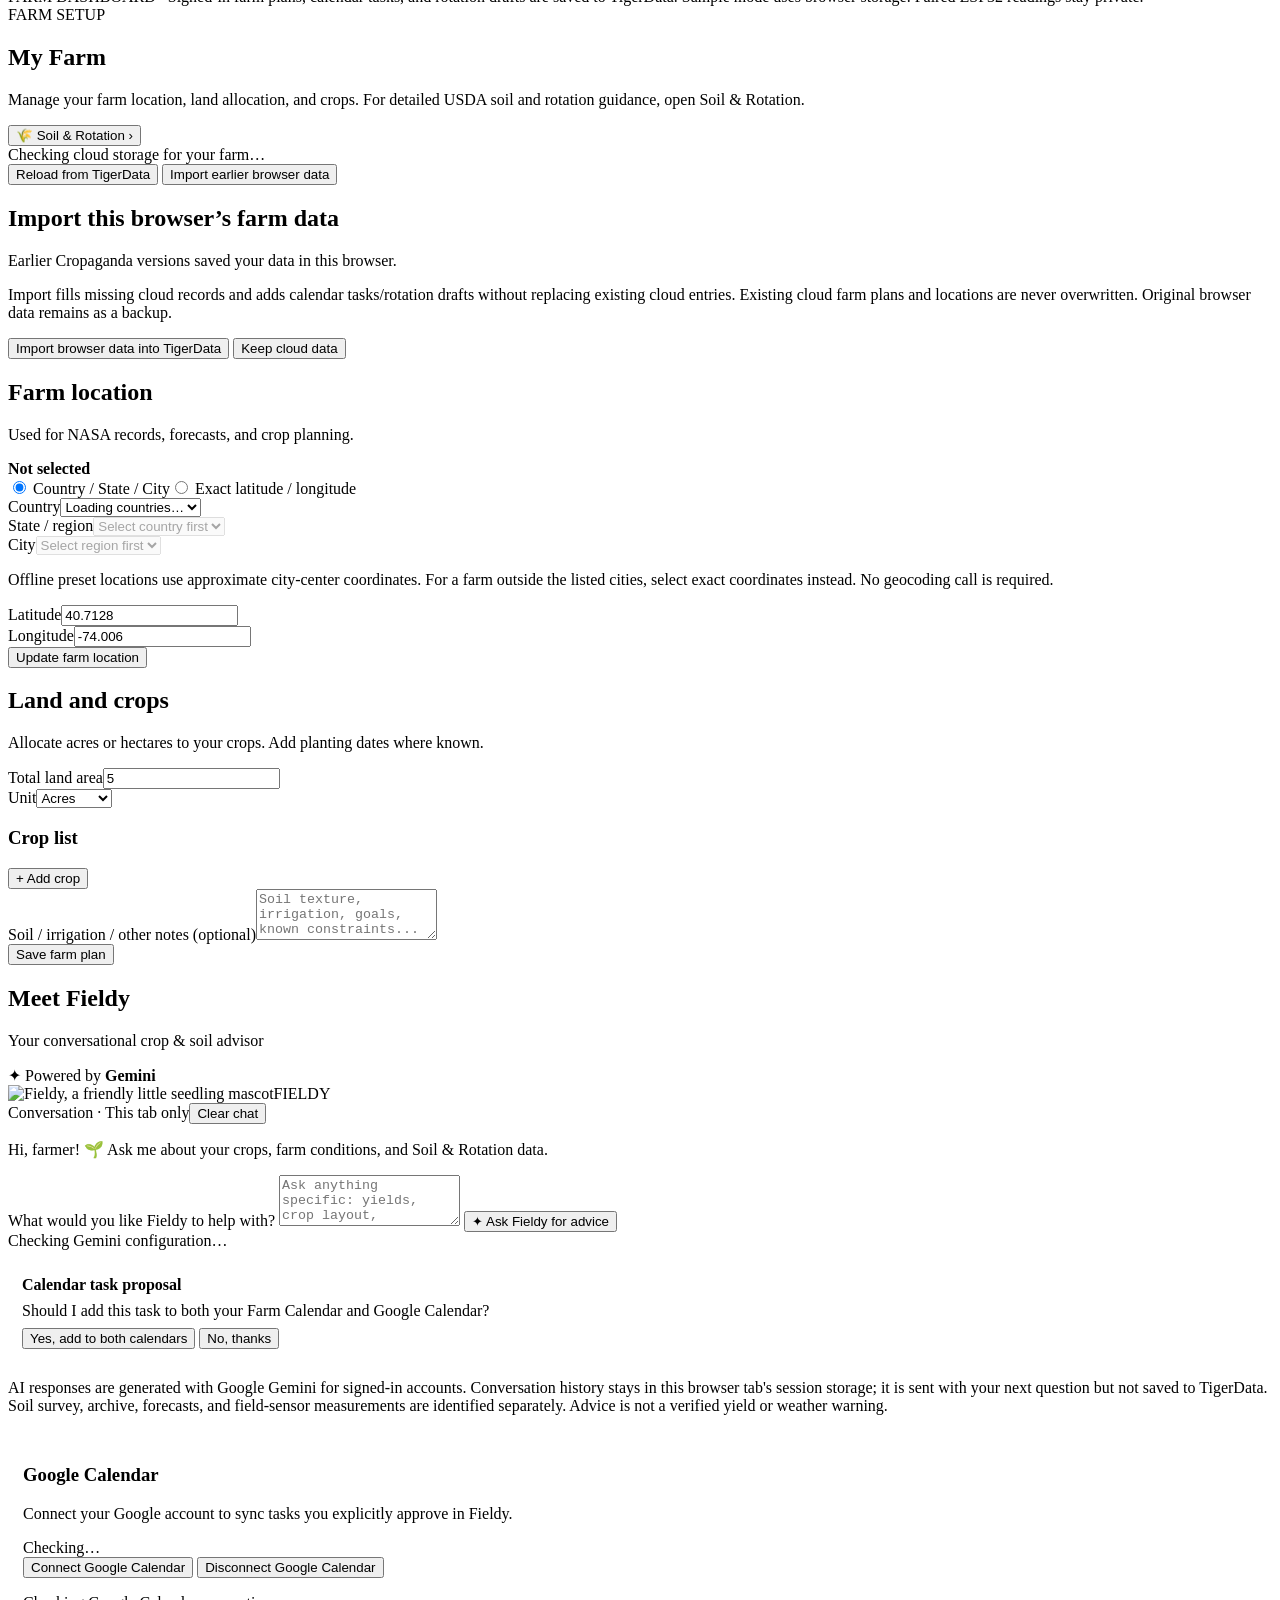
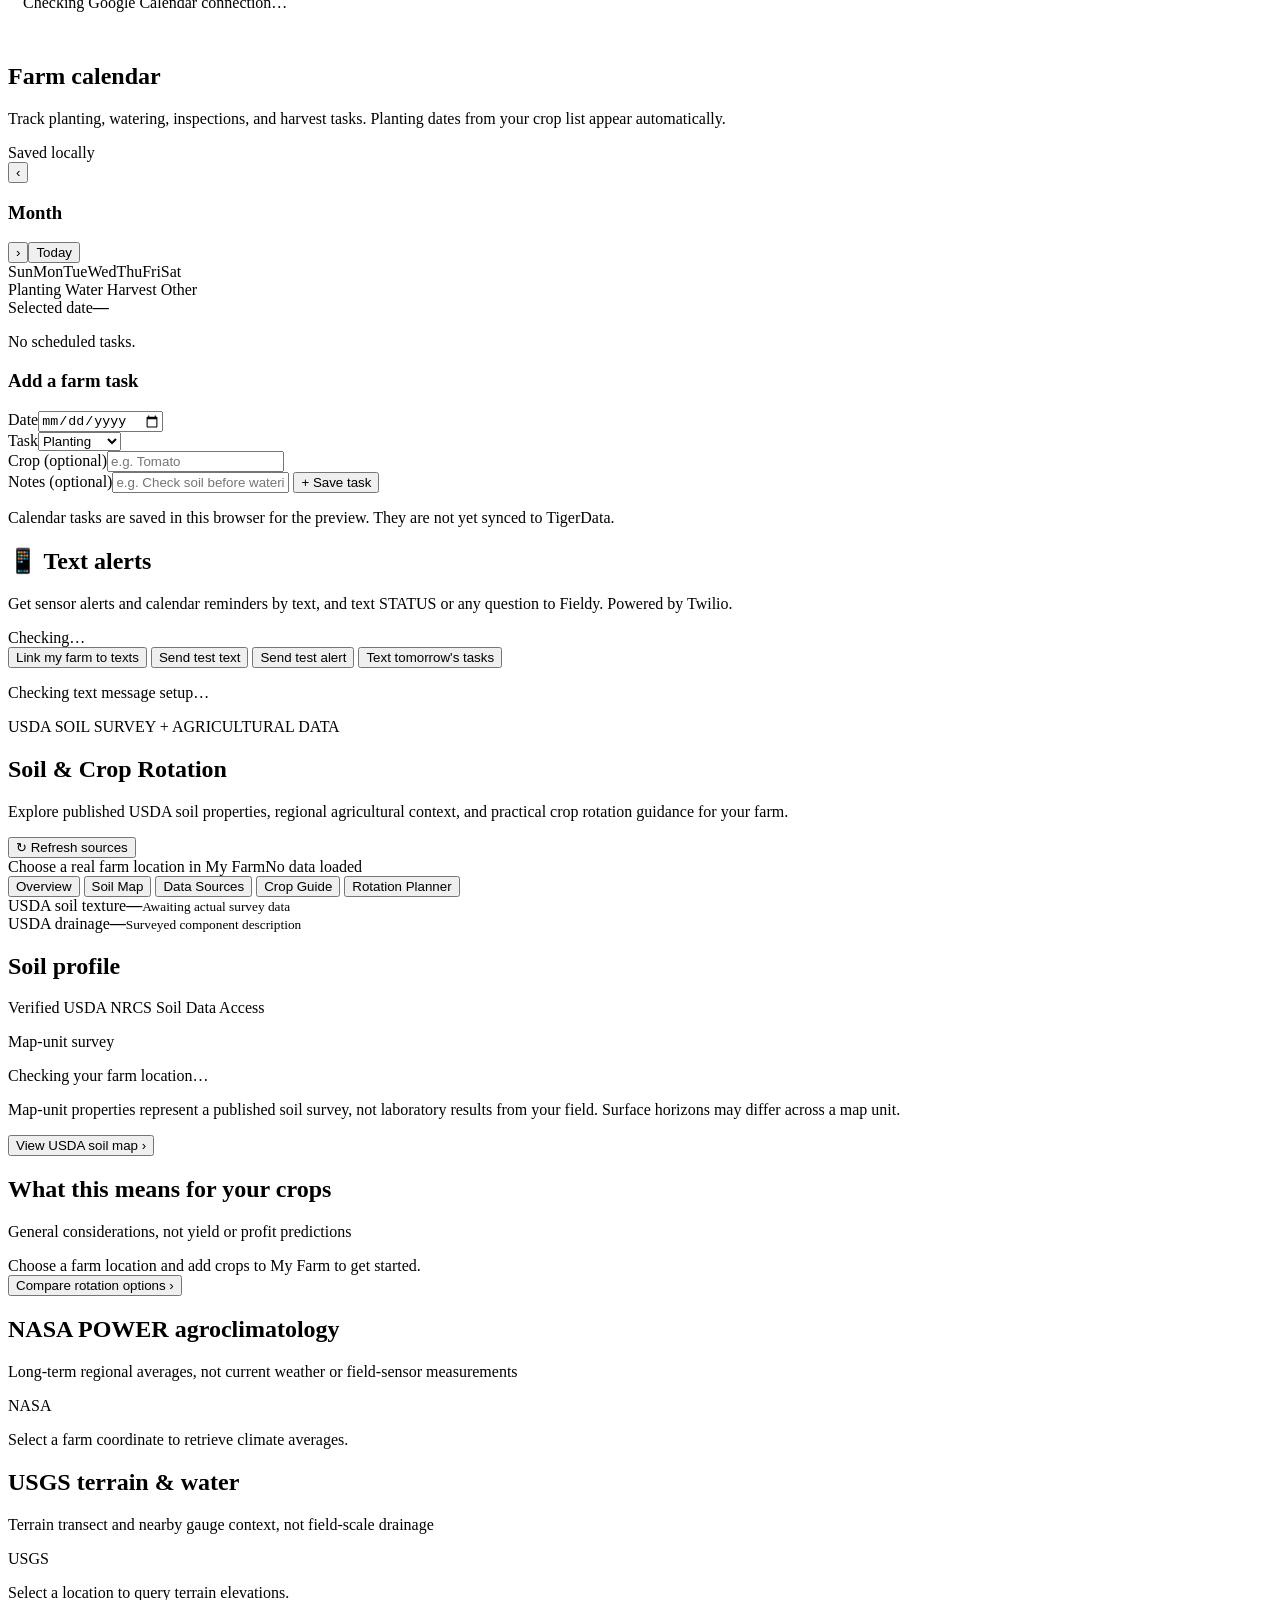
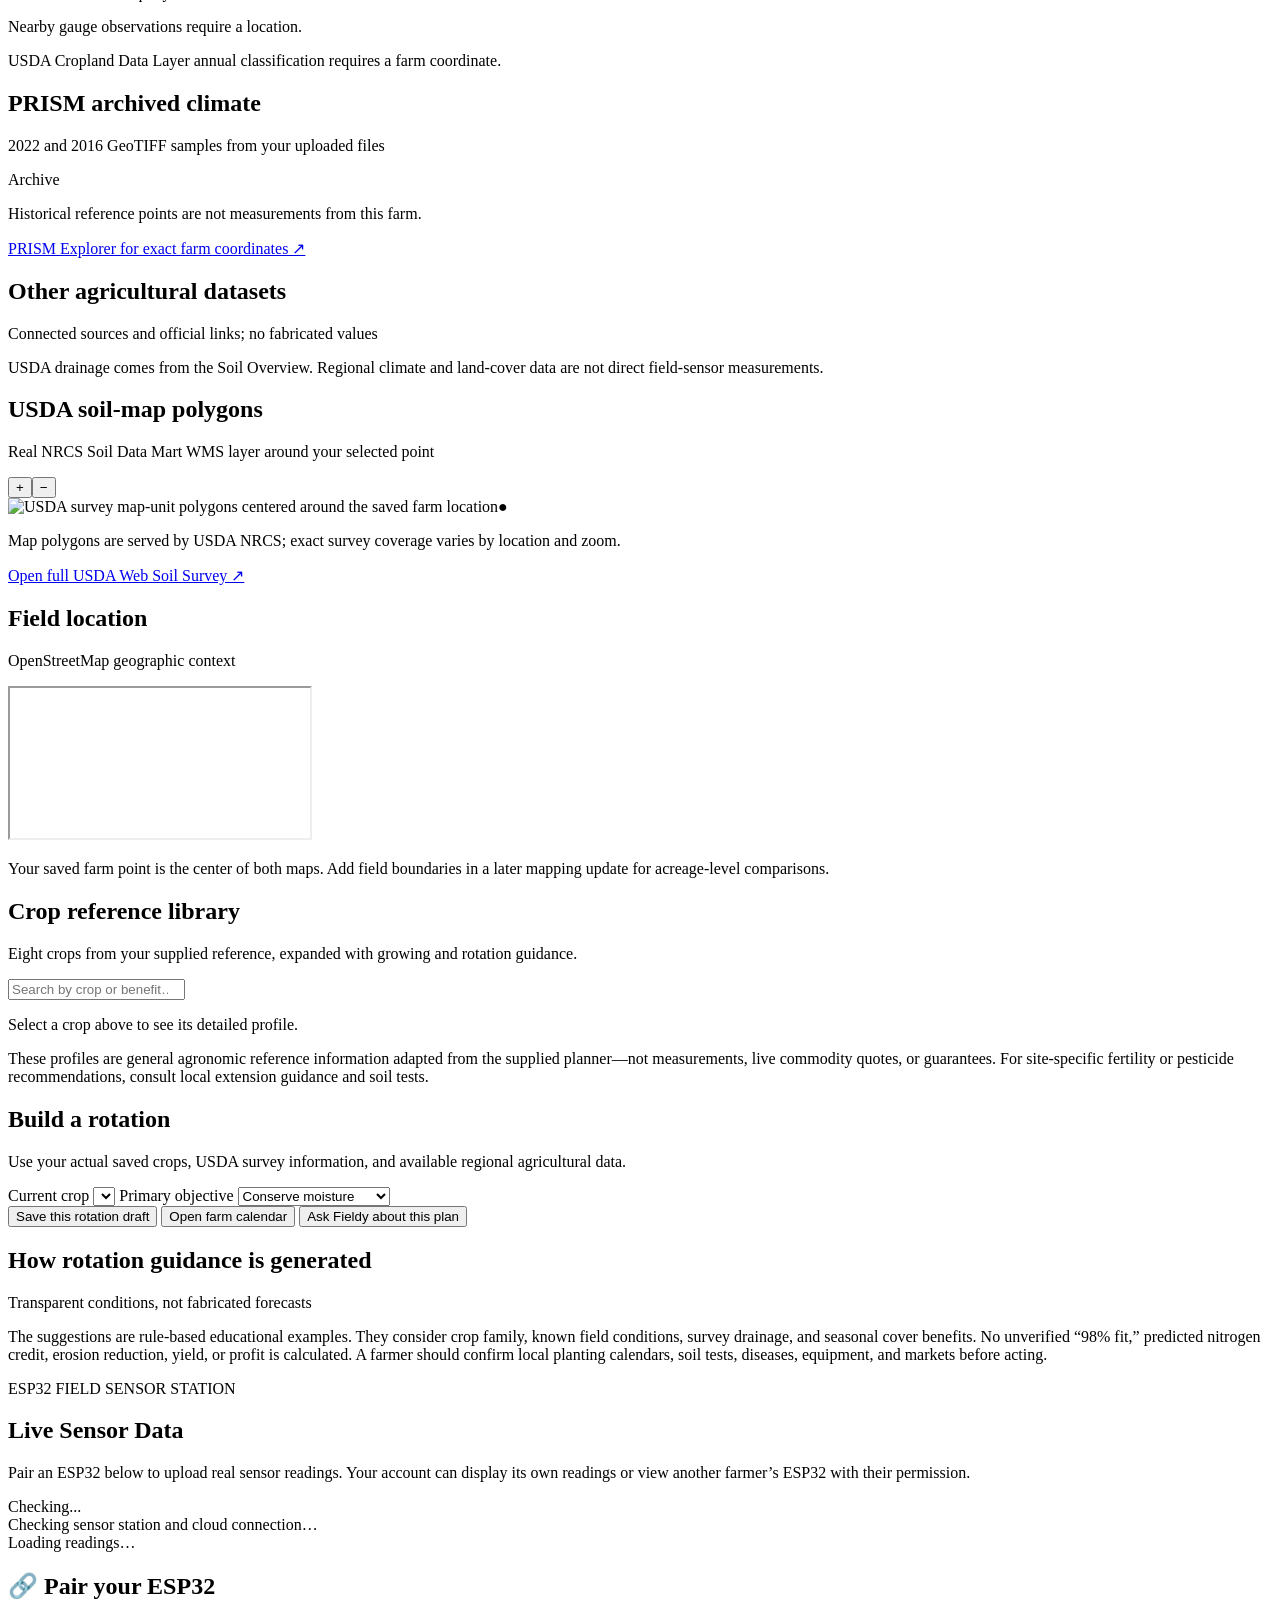
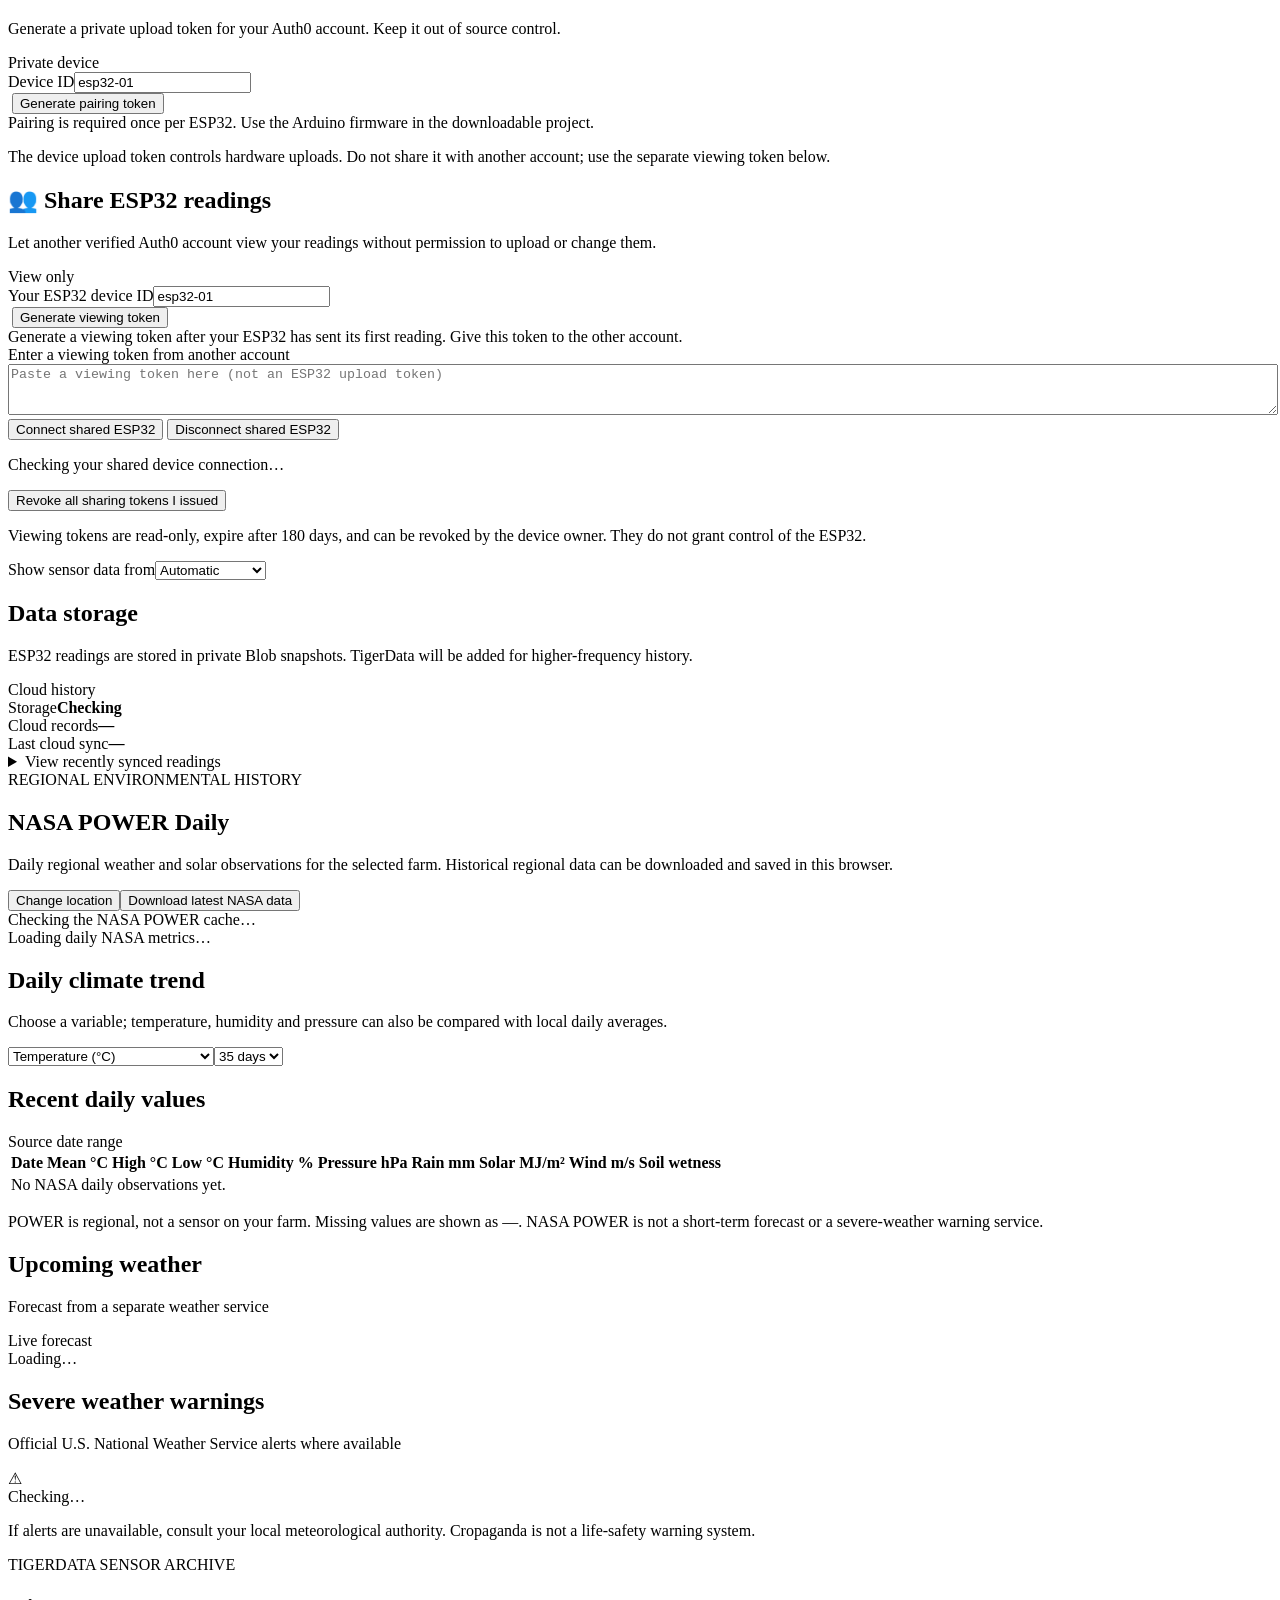
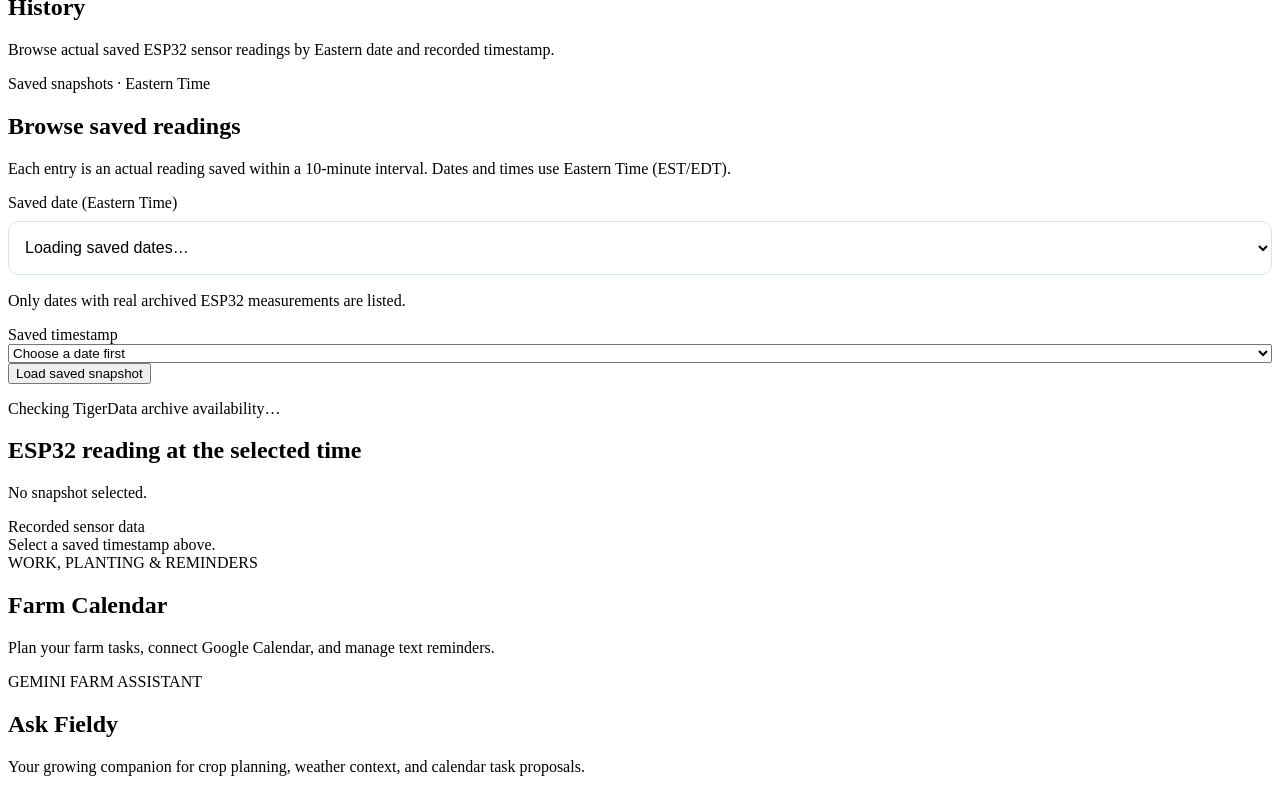
==== commit 9ce968a5: "Show persistent simulated-data demo banner across dashboard" ====
--- a/FieldShift_v7_Calendar_Sprite/public/dashboard.html
+++ b/FieldShift_v7_Calendar_Sprite/public/dashboard.html
@@ -35,6 +35,11 @@
       <div class="top-actions"><button class="refresh-btn" id="refresh-button">↻ Refresh</button></div>
     </header>
     <div class="page">
+      <div id="demo-mode-banner" class="demo-mode-banner hidden" role="status" aria-live="polite">
+        <strong>🌱 DEMO MODE</strong>
+        <span>All sensor, history, climate, soil and calendar values are simulated. No real farm records, connected devices, or Google services are used. Fieldy: demo mode, key not available.</span>
+        <a href="/auth/logout">Exit demo</a>
+      </div>
       <section class="panel-tab" id="tab-home" aria-label="Farm overview">
         <div class="home-hero">
           <div>
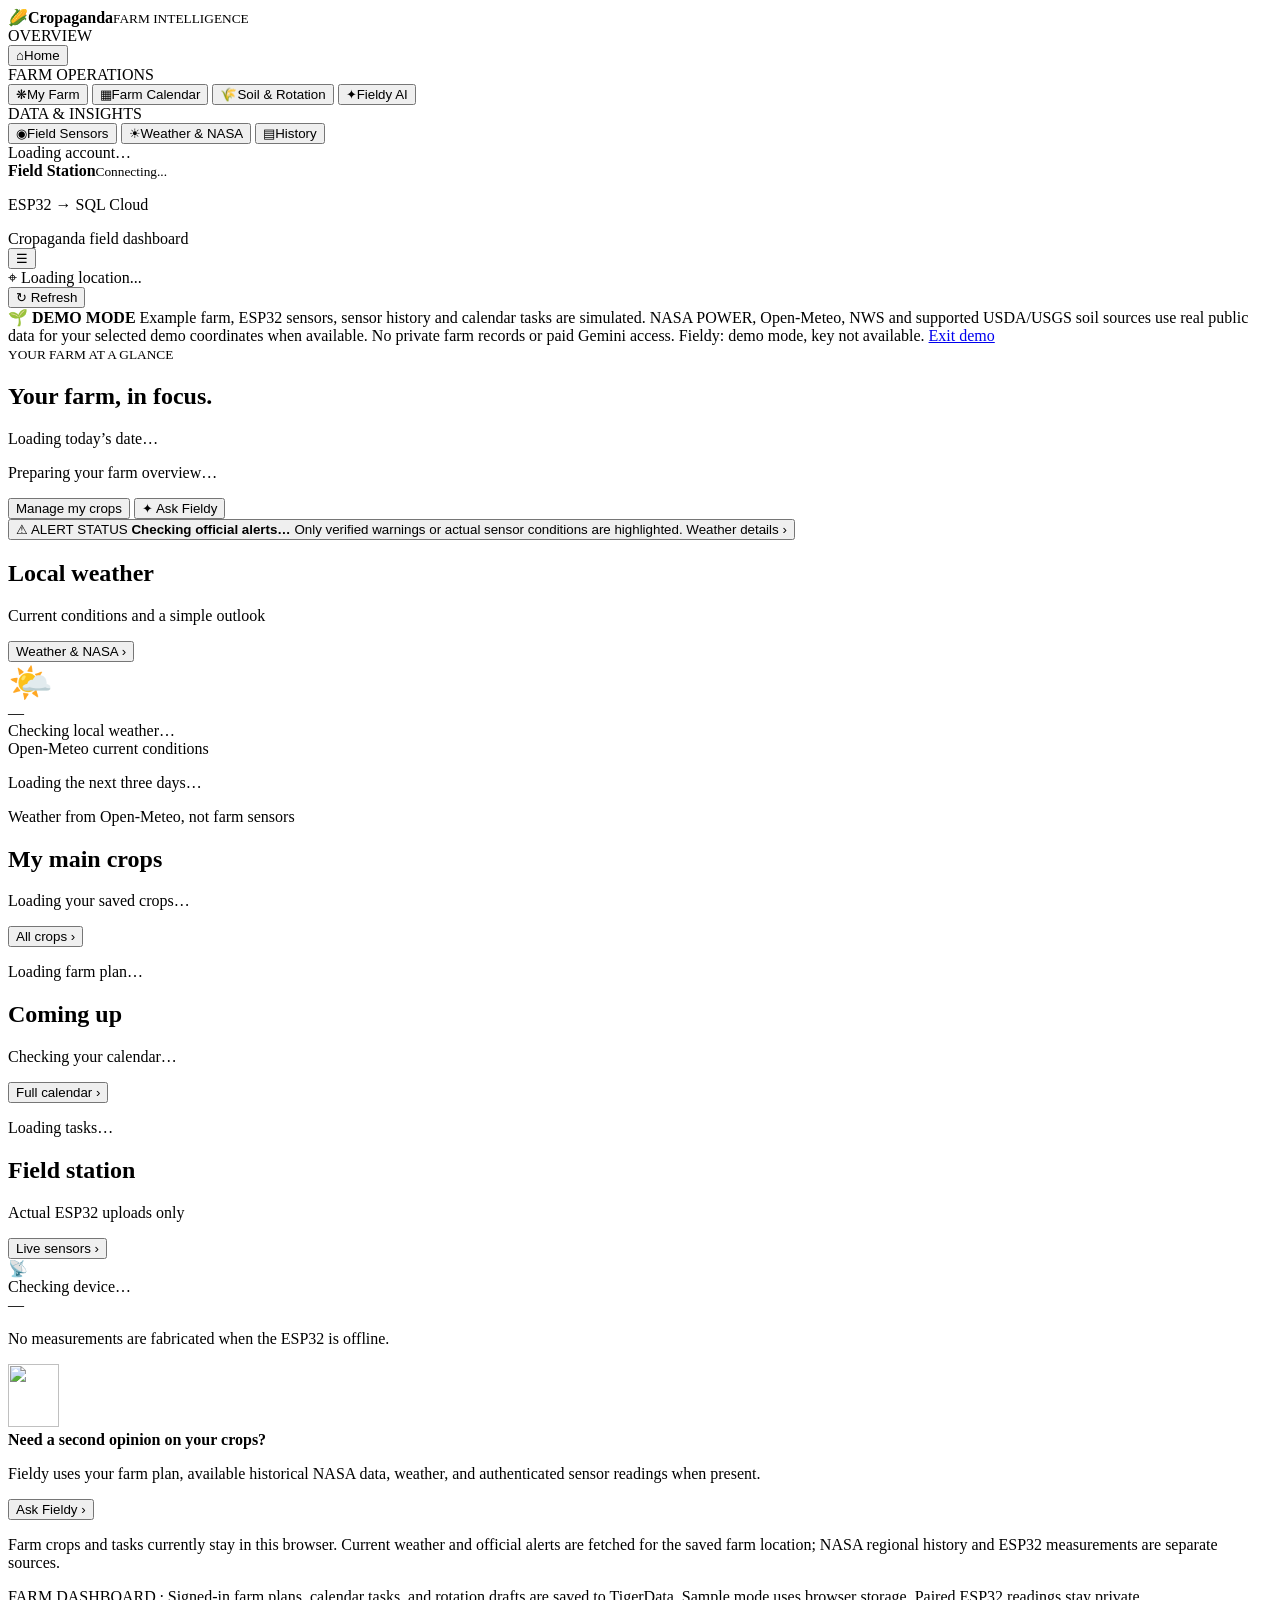
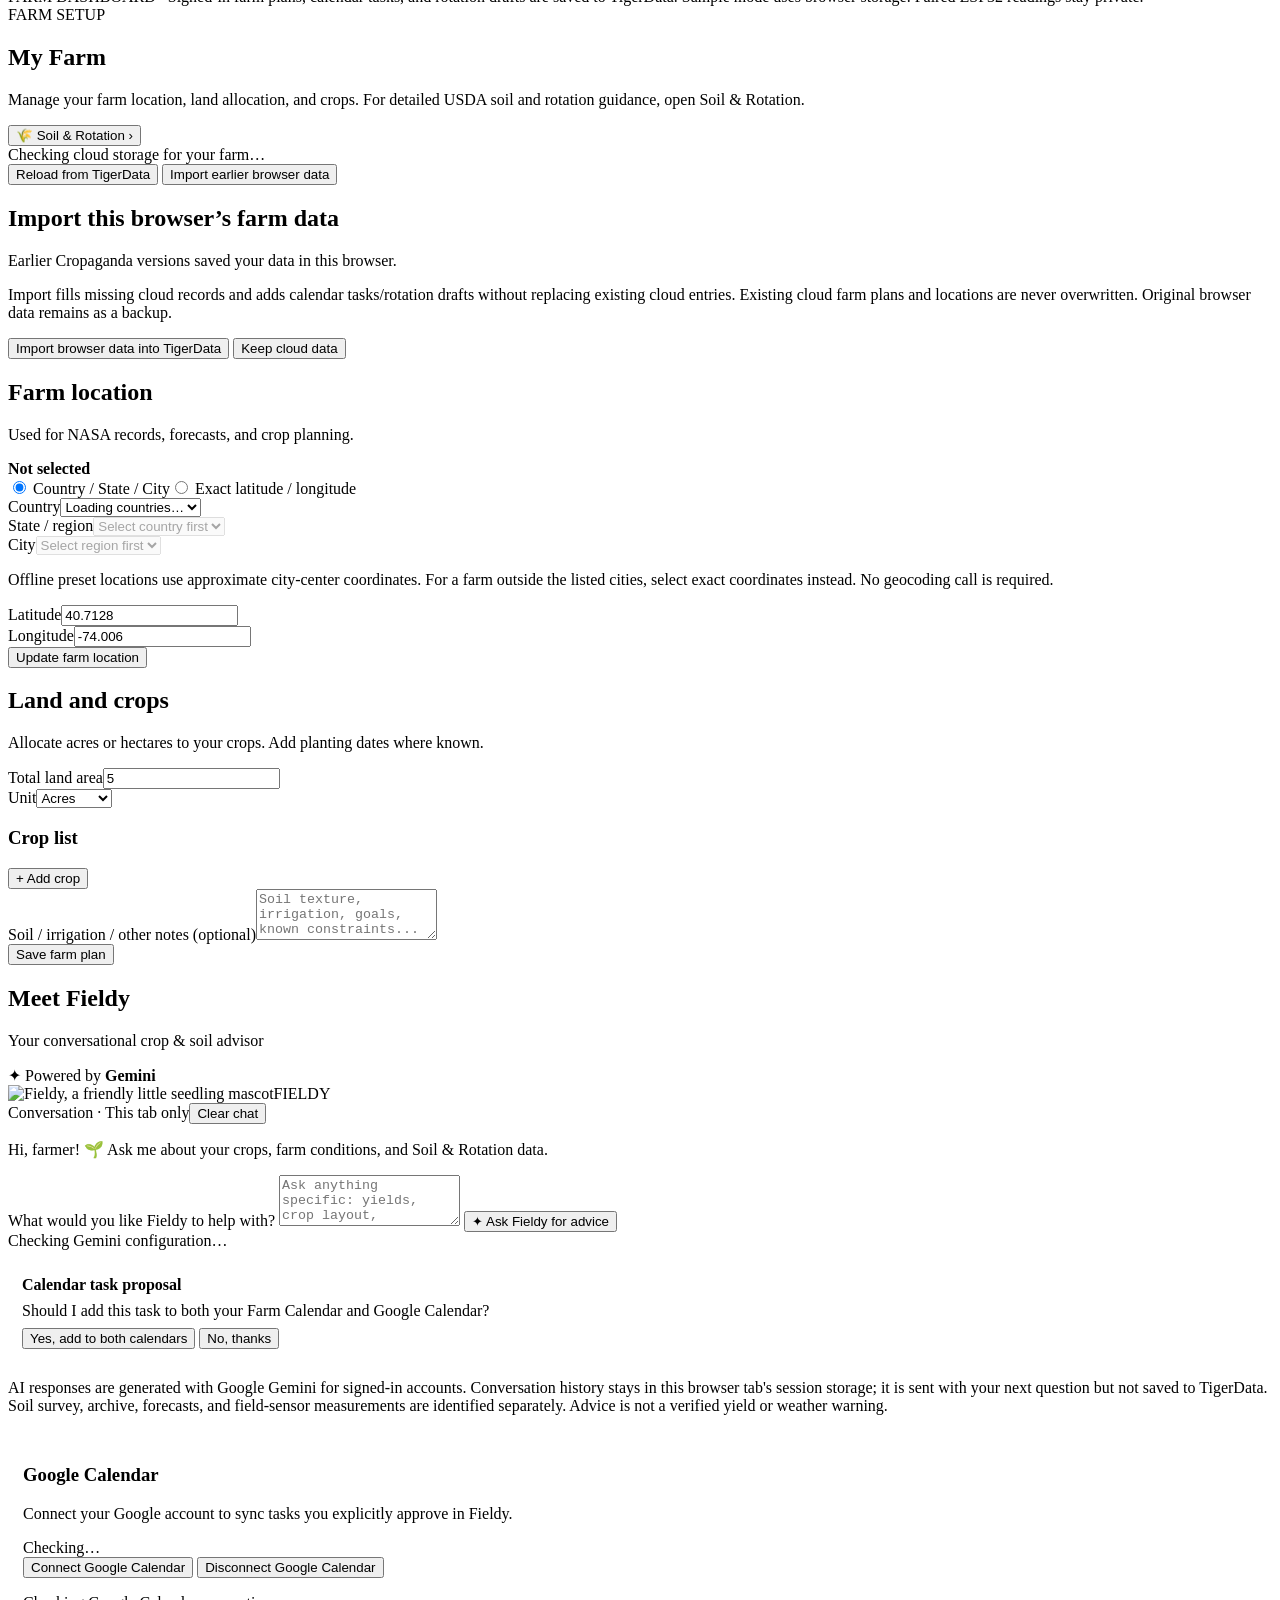
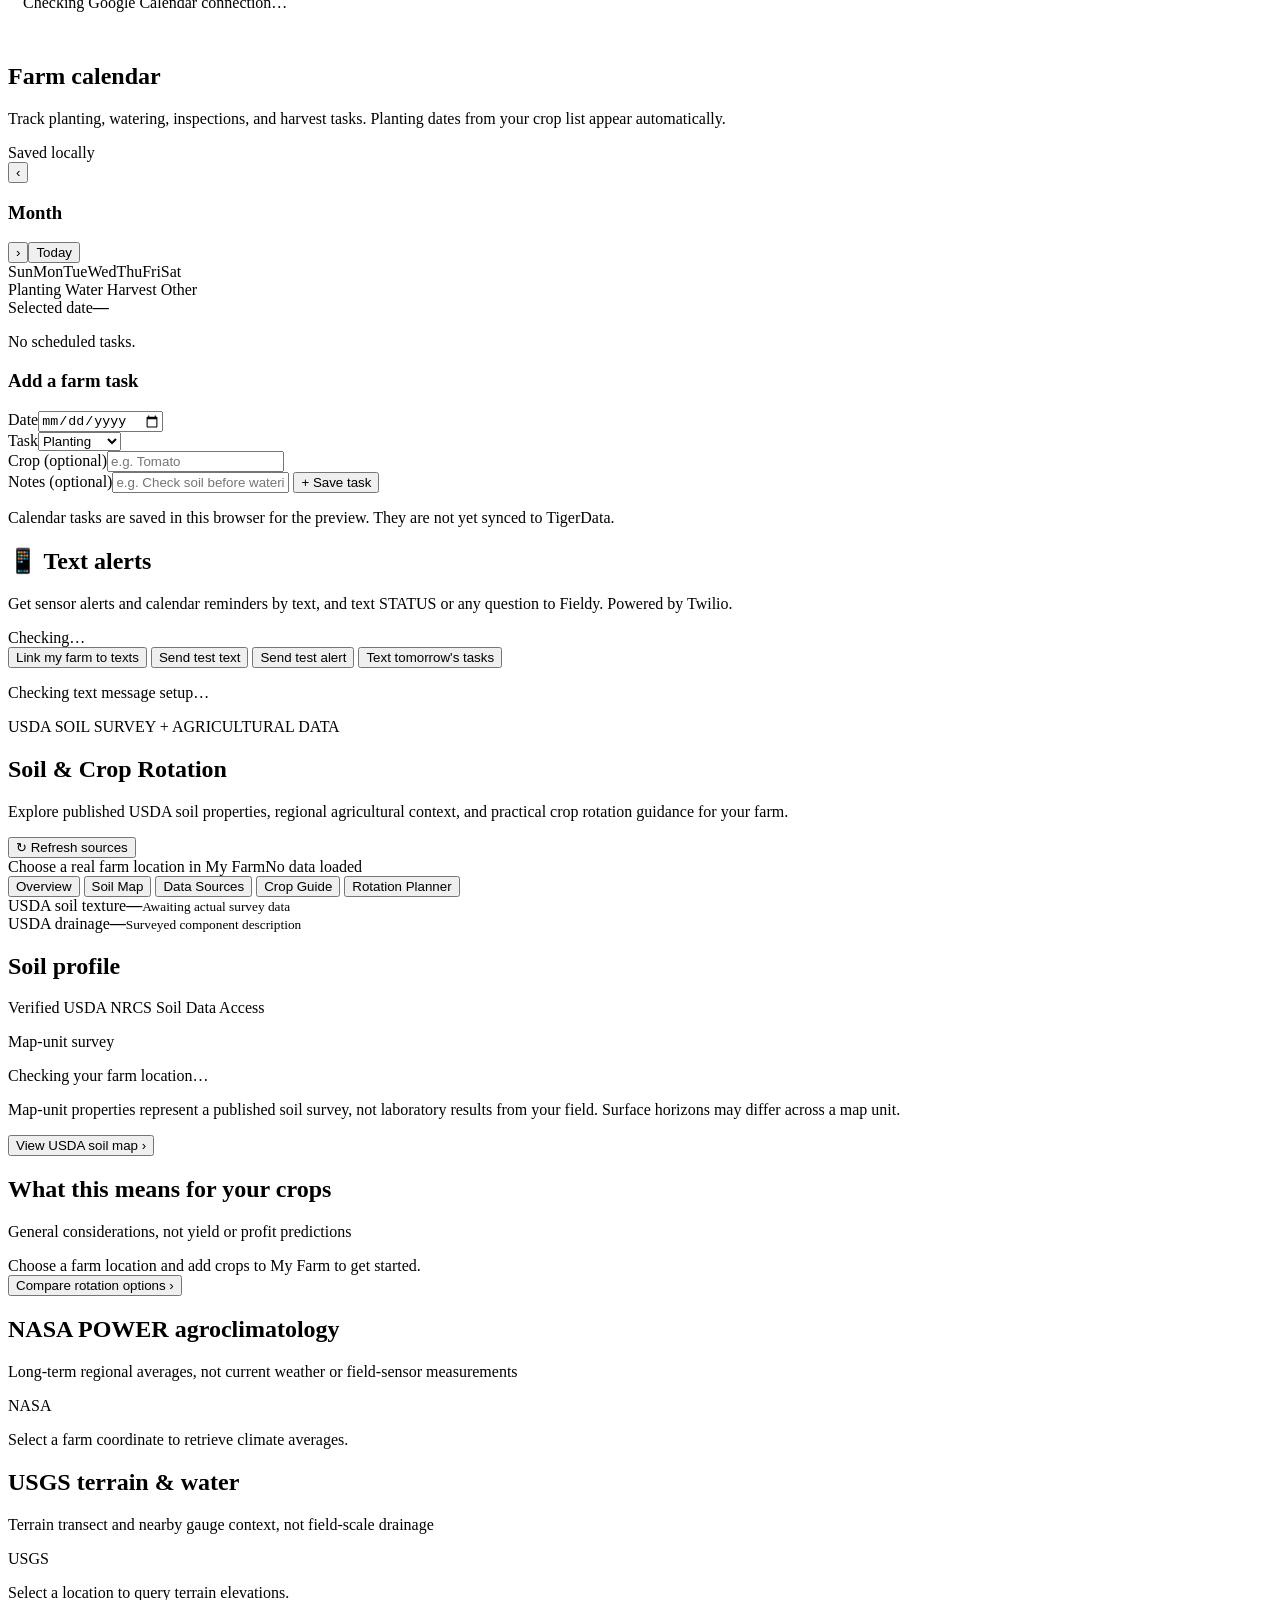
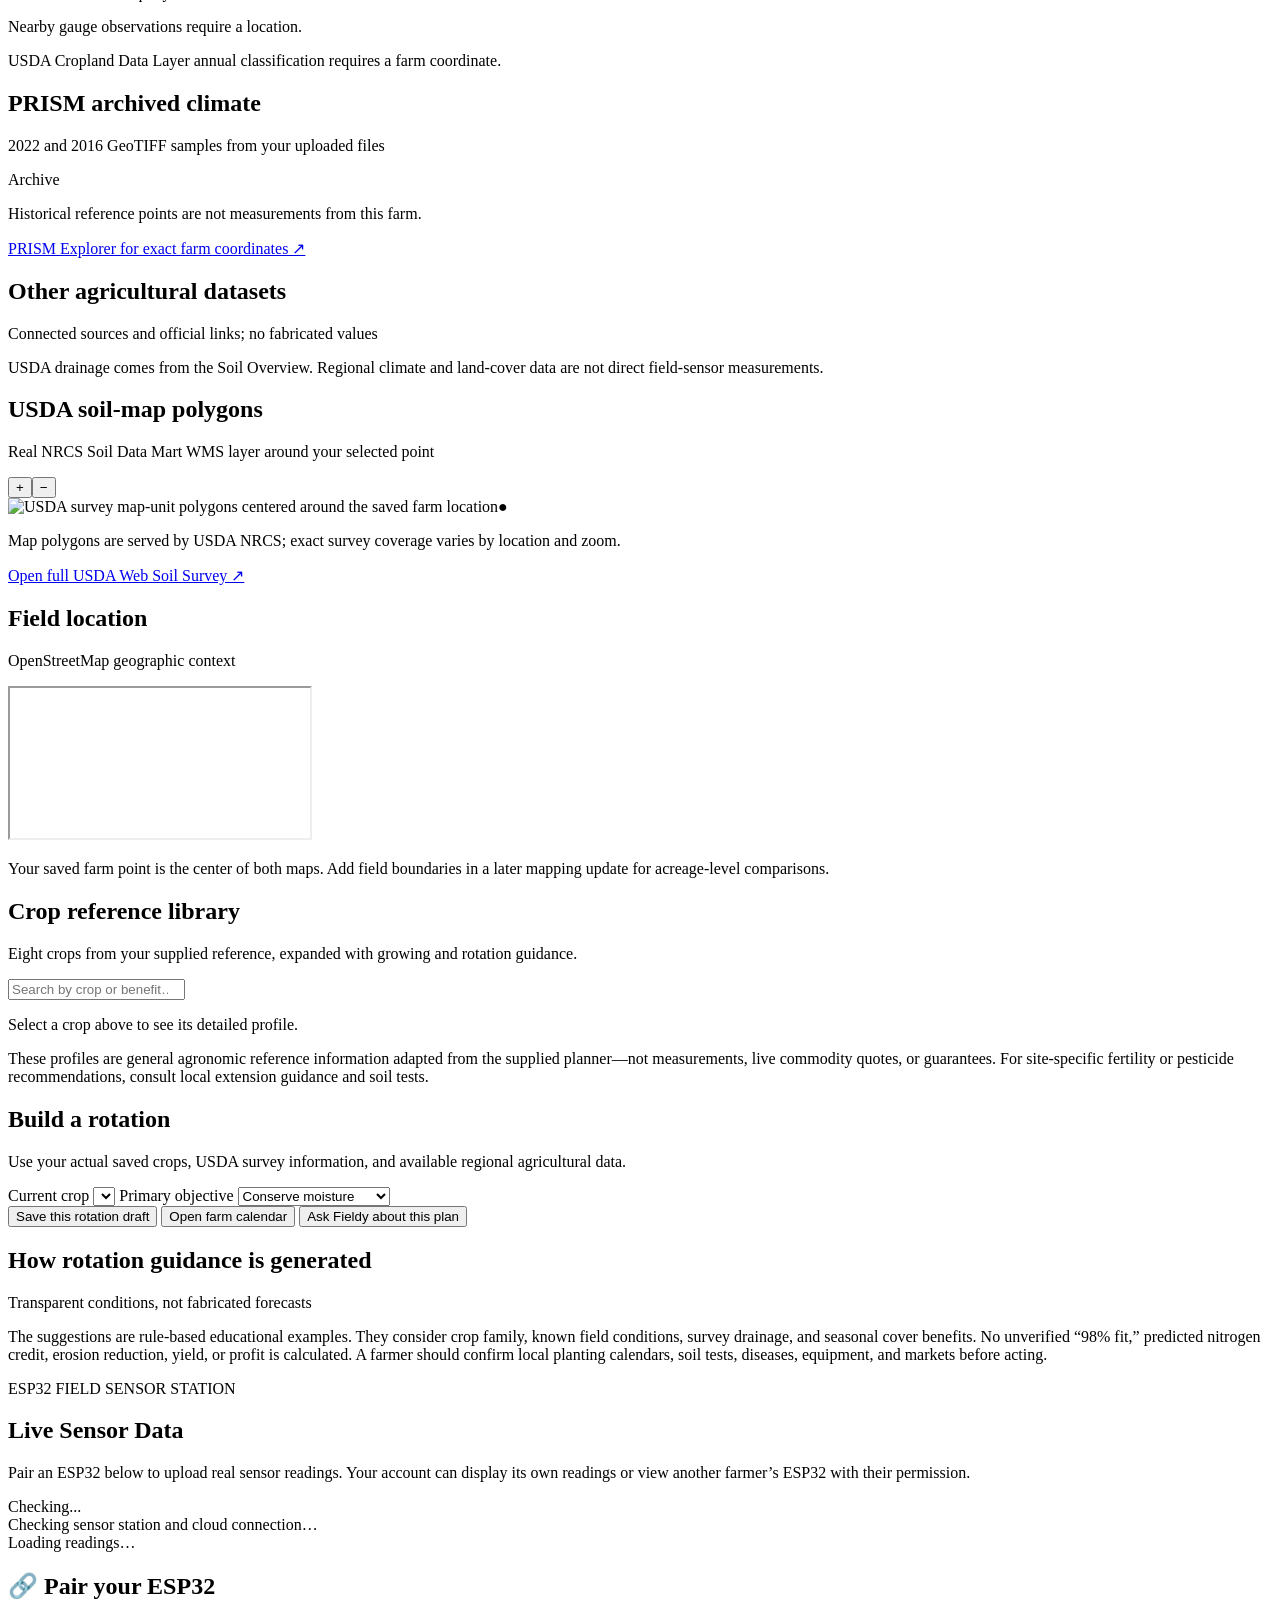
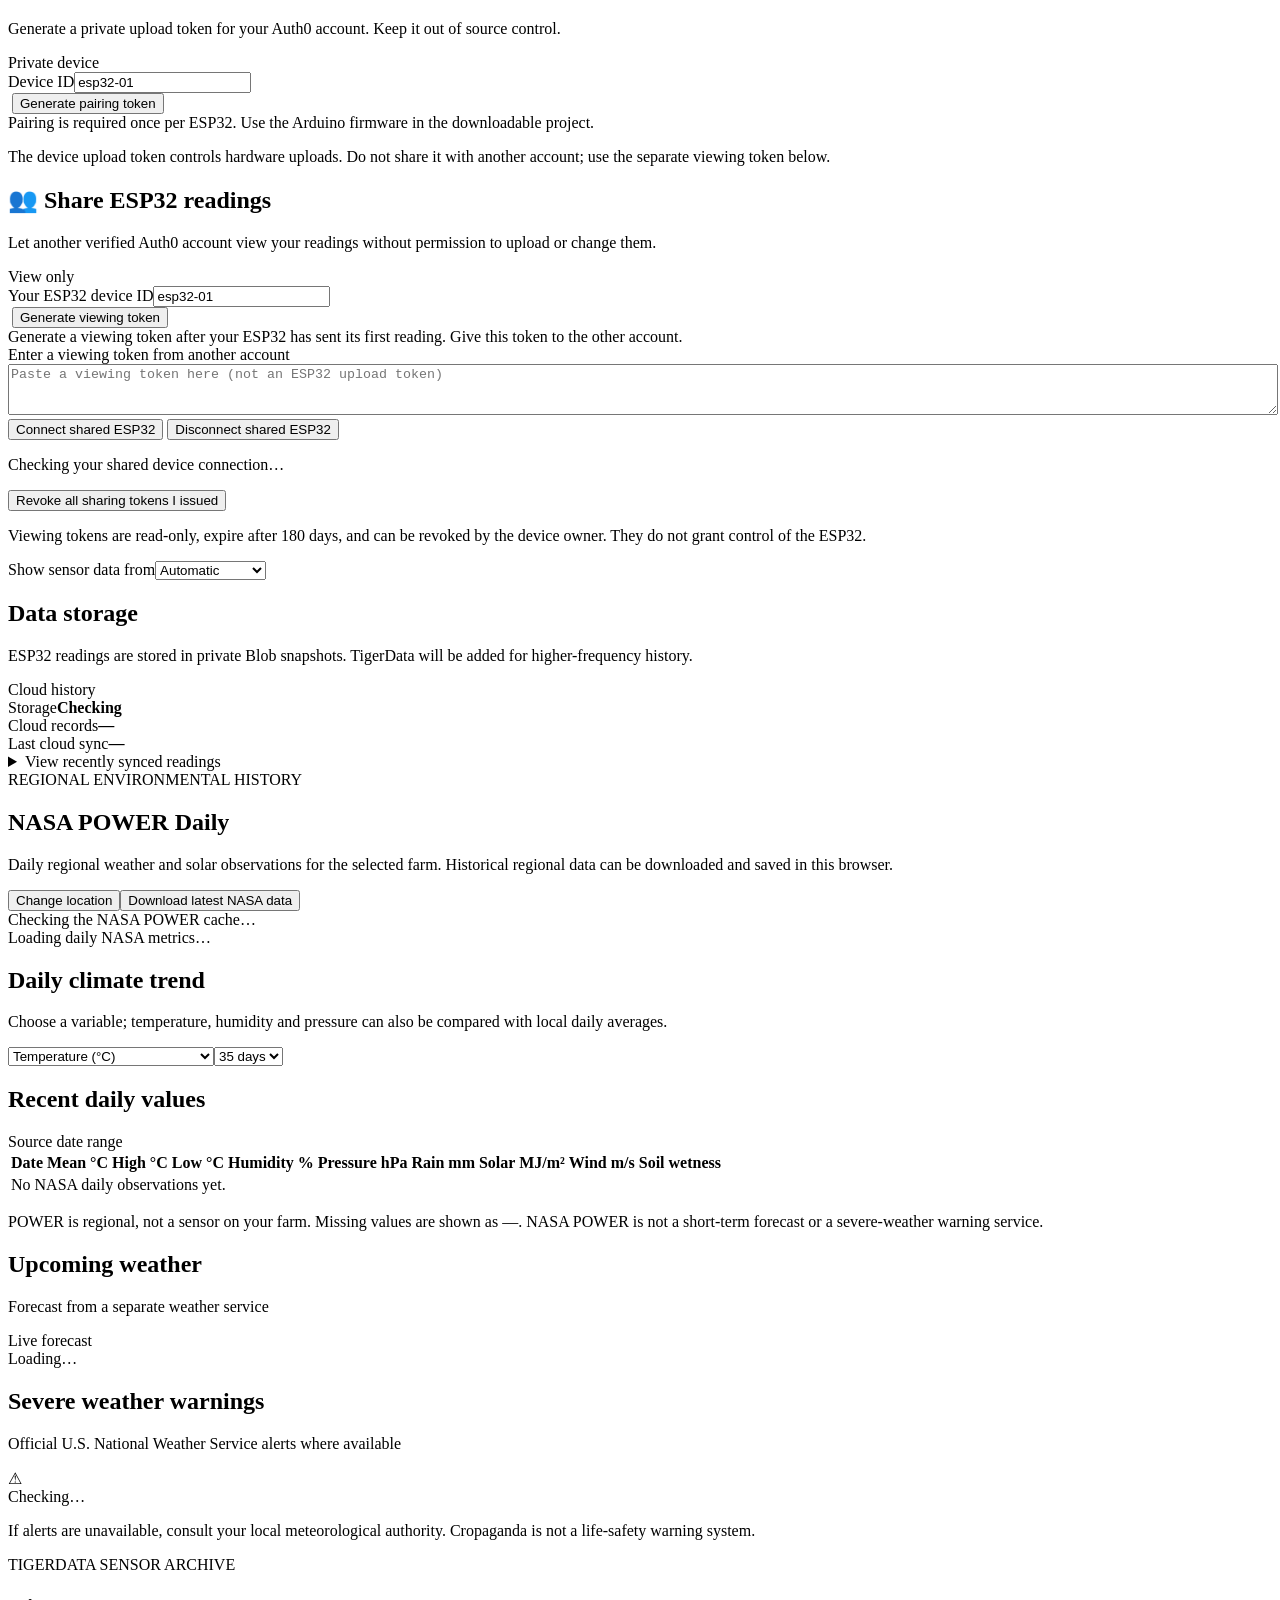
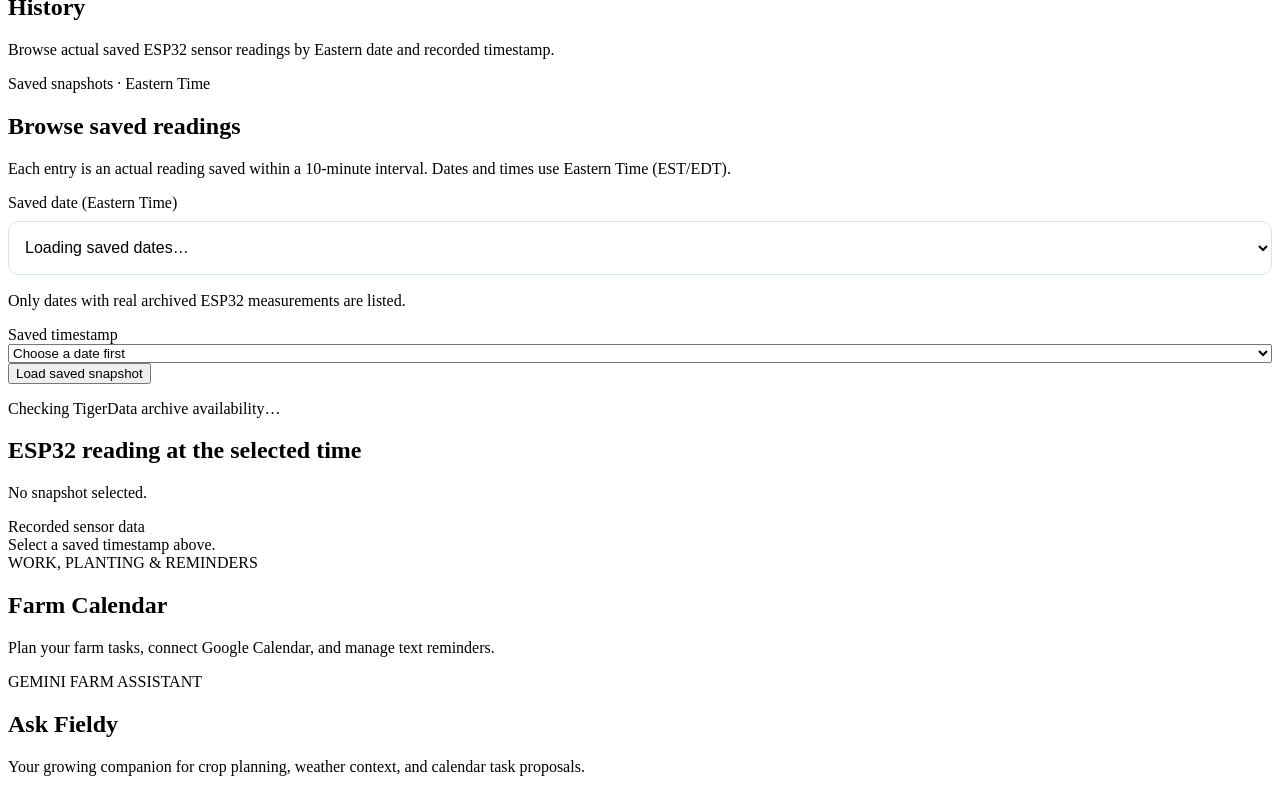
==== commit d61ff302: "Explain real public vs simulated data in Demo banner" ====
--- a/FieldShift_v7_Calendar_Sprite/public/dashboard.html
+++ b/FieldShift_v7_Calendar_Sprite/public/dashboard.html
@@ -37,7 +37,7 @@
     <div class="page">
       <div id="demo-mode-banner" class="demo-mode-banner hidden" role="status" aria-live="polite">
         <strong>🌱 DEMO MODE</strong>
-        <span>All sensor, history, climate, soil and calendar values are simulated. No real farm records, connected devices, or Google services are used. Fieldy: demo mode, key not available.</span>
+        <span>Example farm, ESP32 sensors, sensor history and calendar tasks are simulated. NASA POWER, Open-Meteo, NWS and supported USDA/USGS soil sources use real public data for your selected demo coordinates when available. No private farm records or paid Gemini access. Fieldy: demo mode, key not available.</span>
         <a href="/auth/logout">Exit demo</a>
       </div>
       <section class="panel-tab" id="tab-home" aria-label="Farm overview">
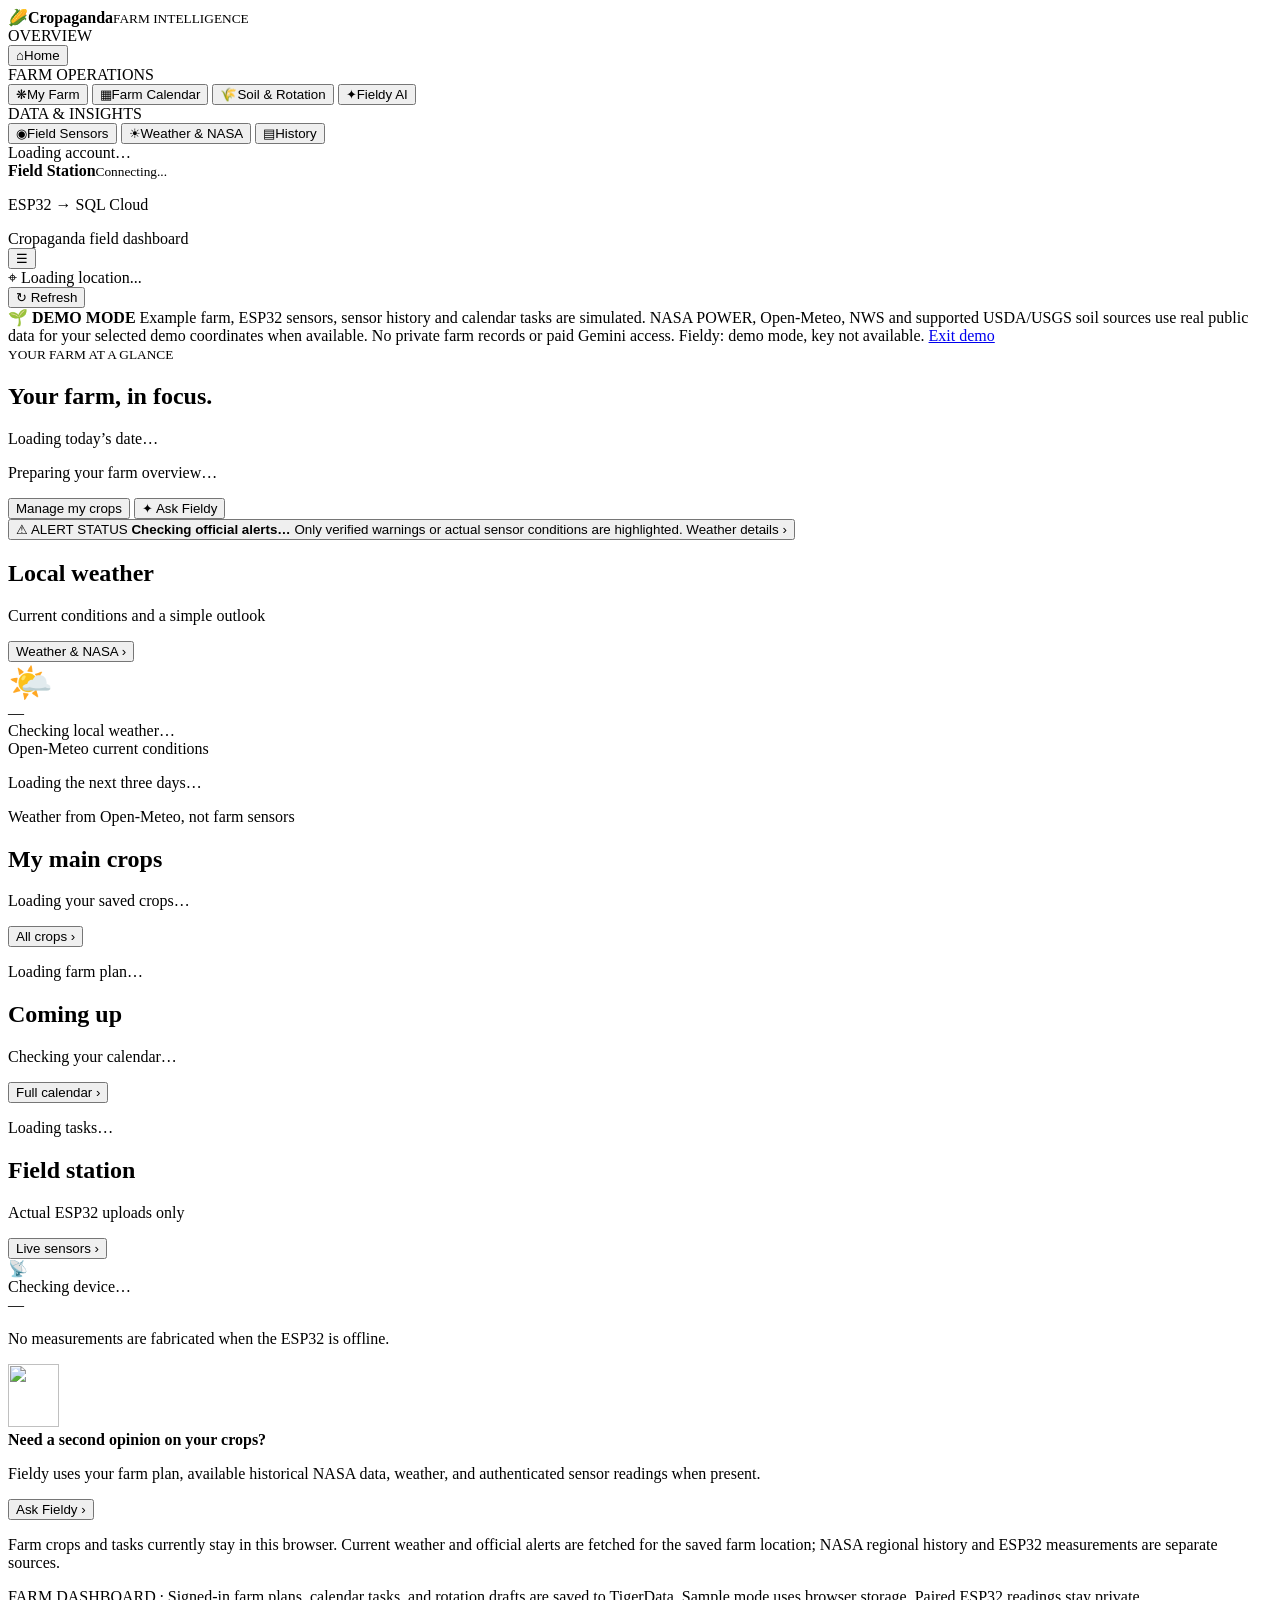
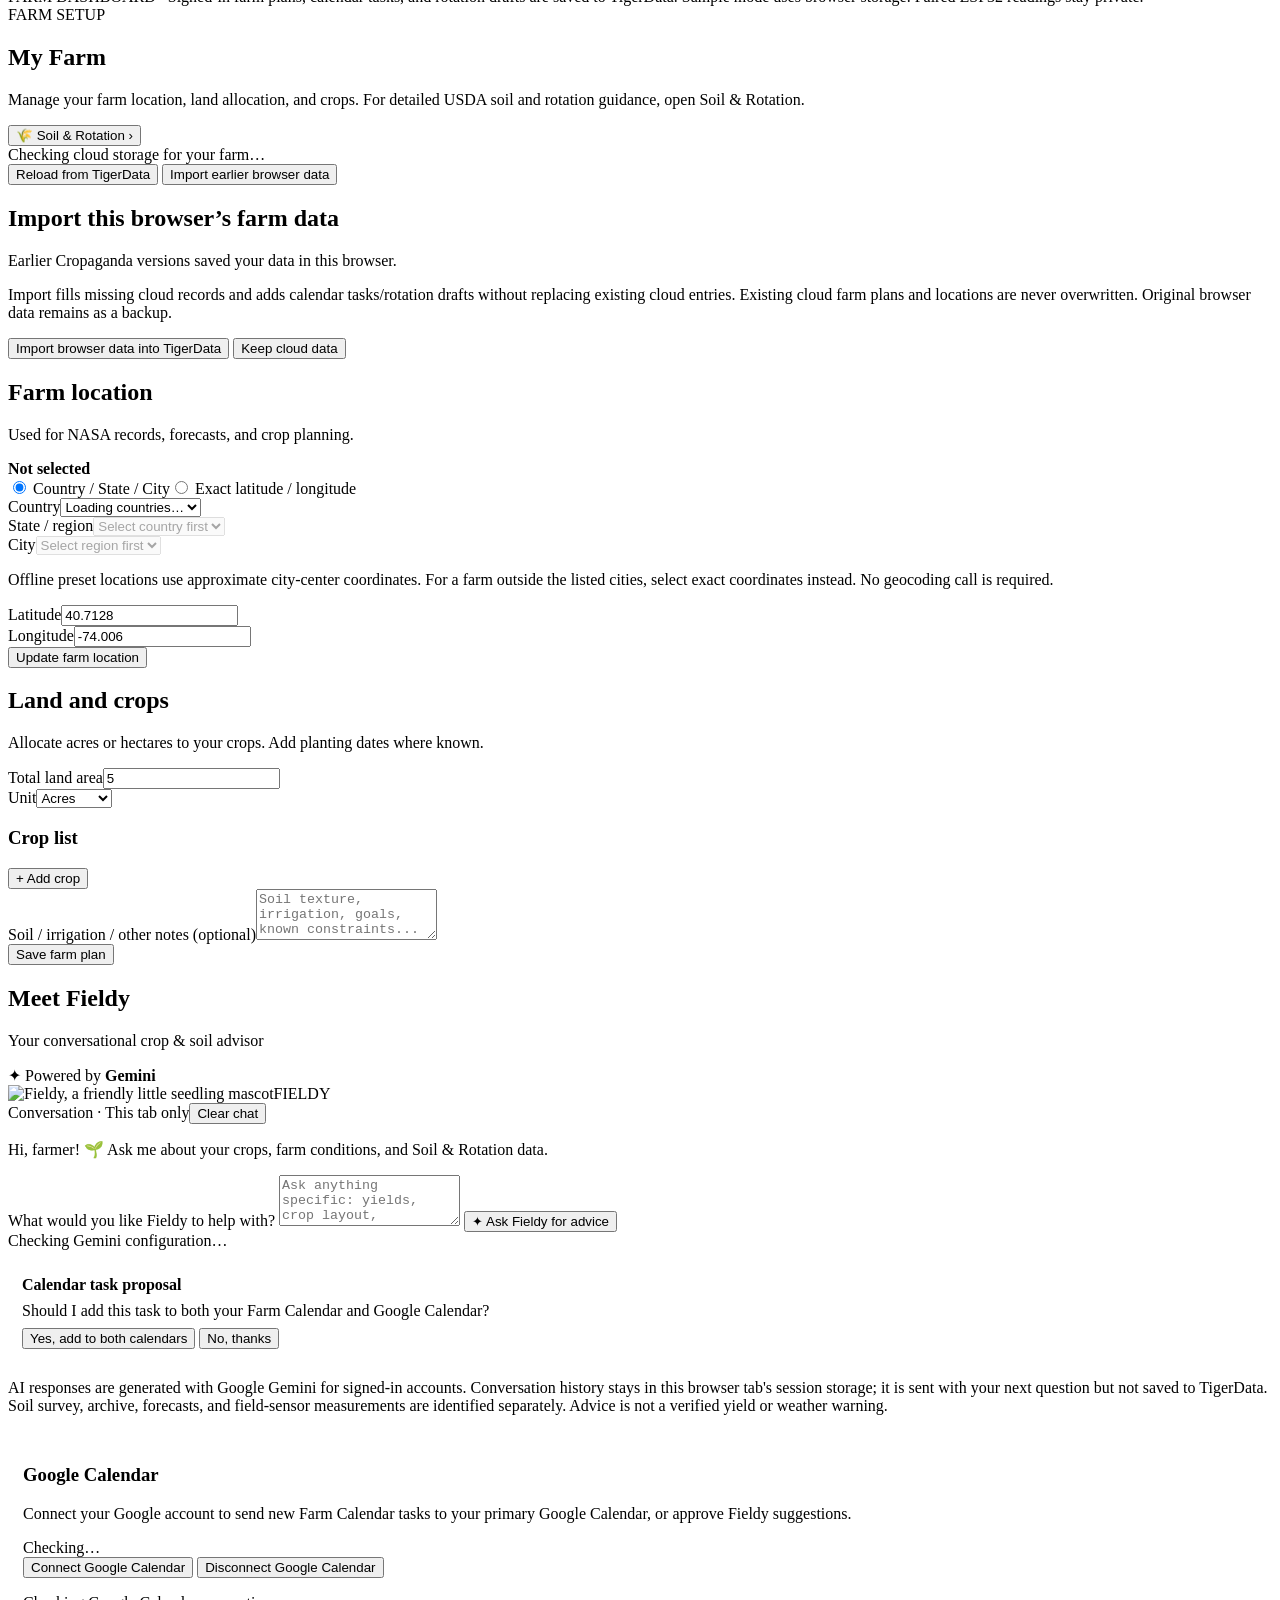
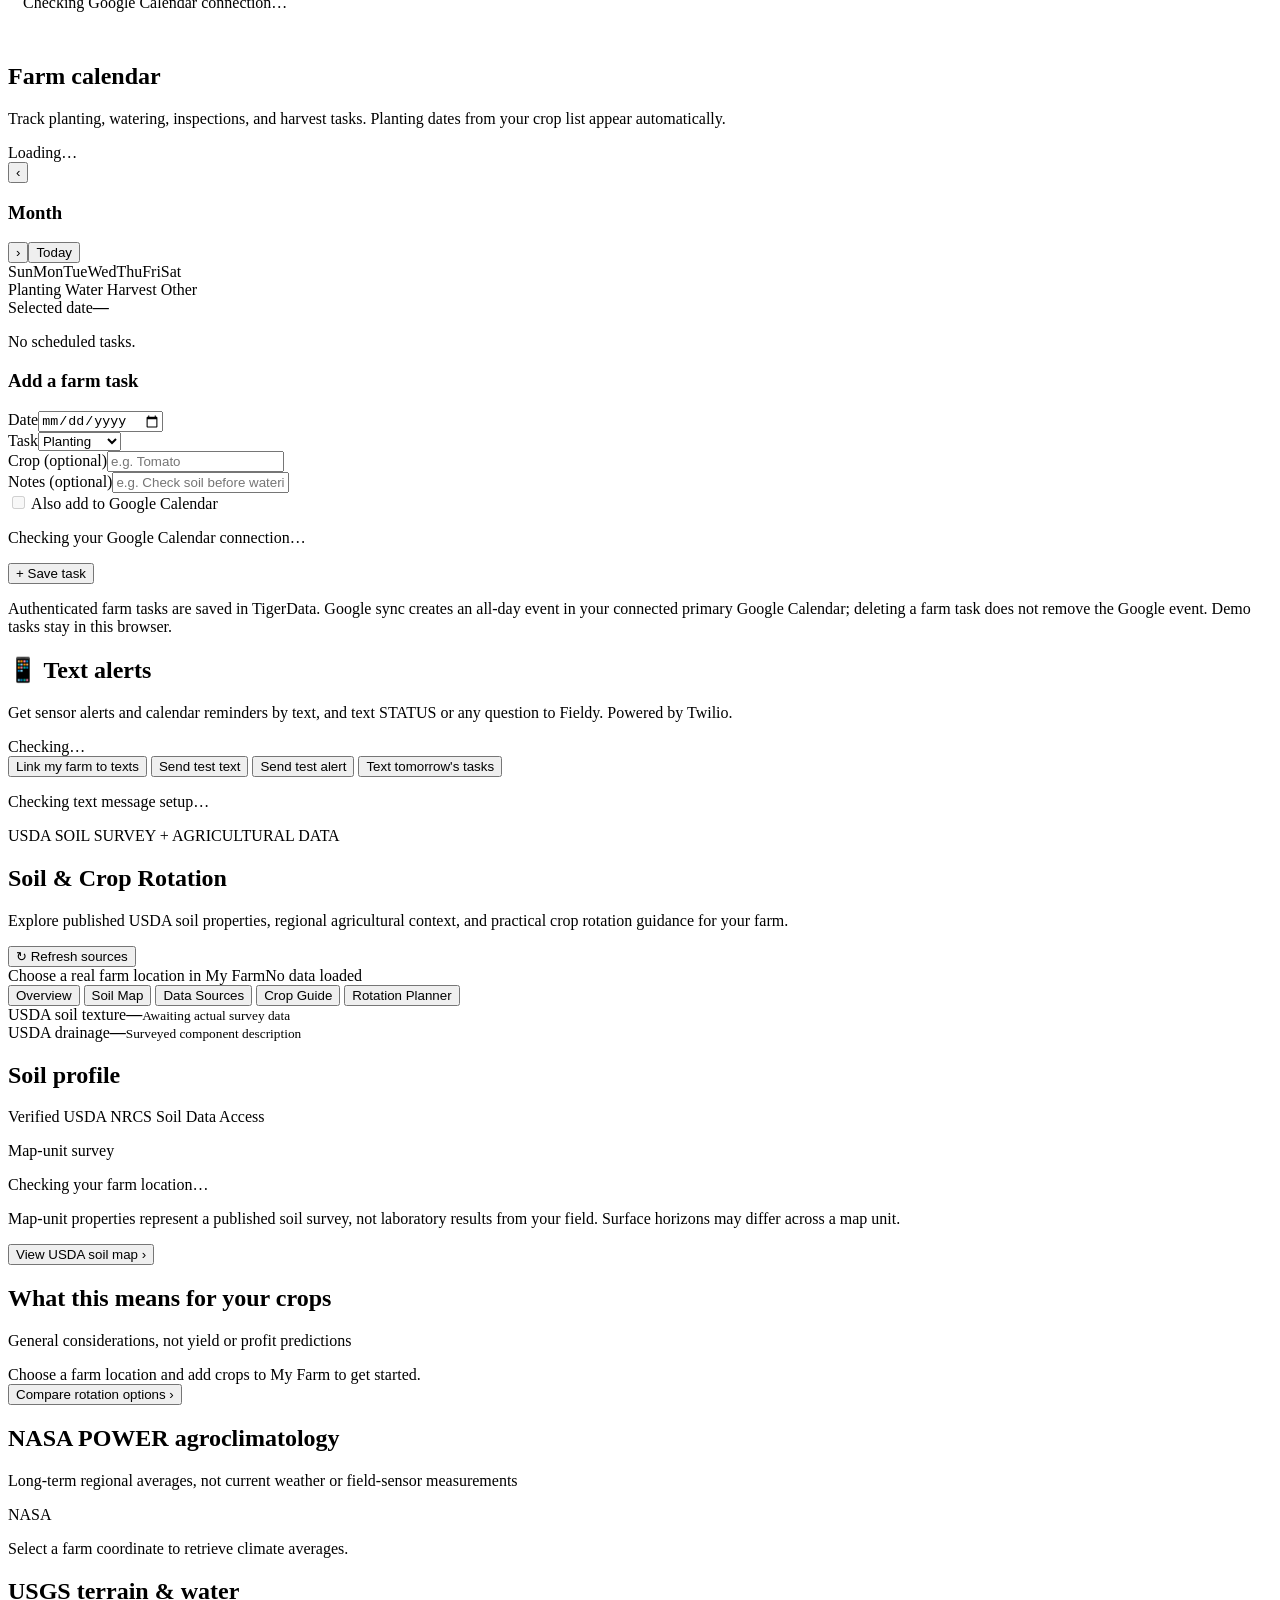
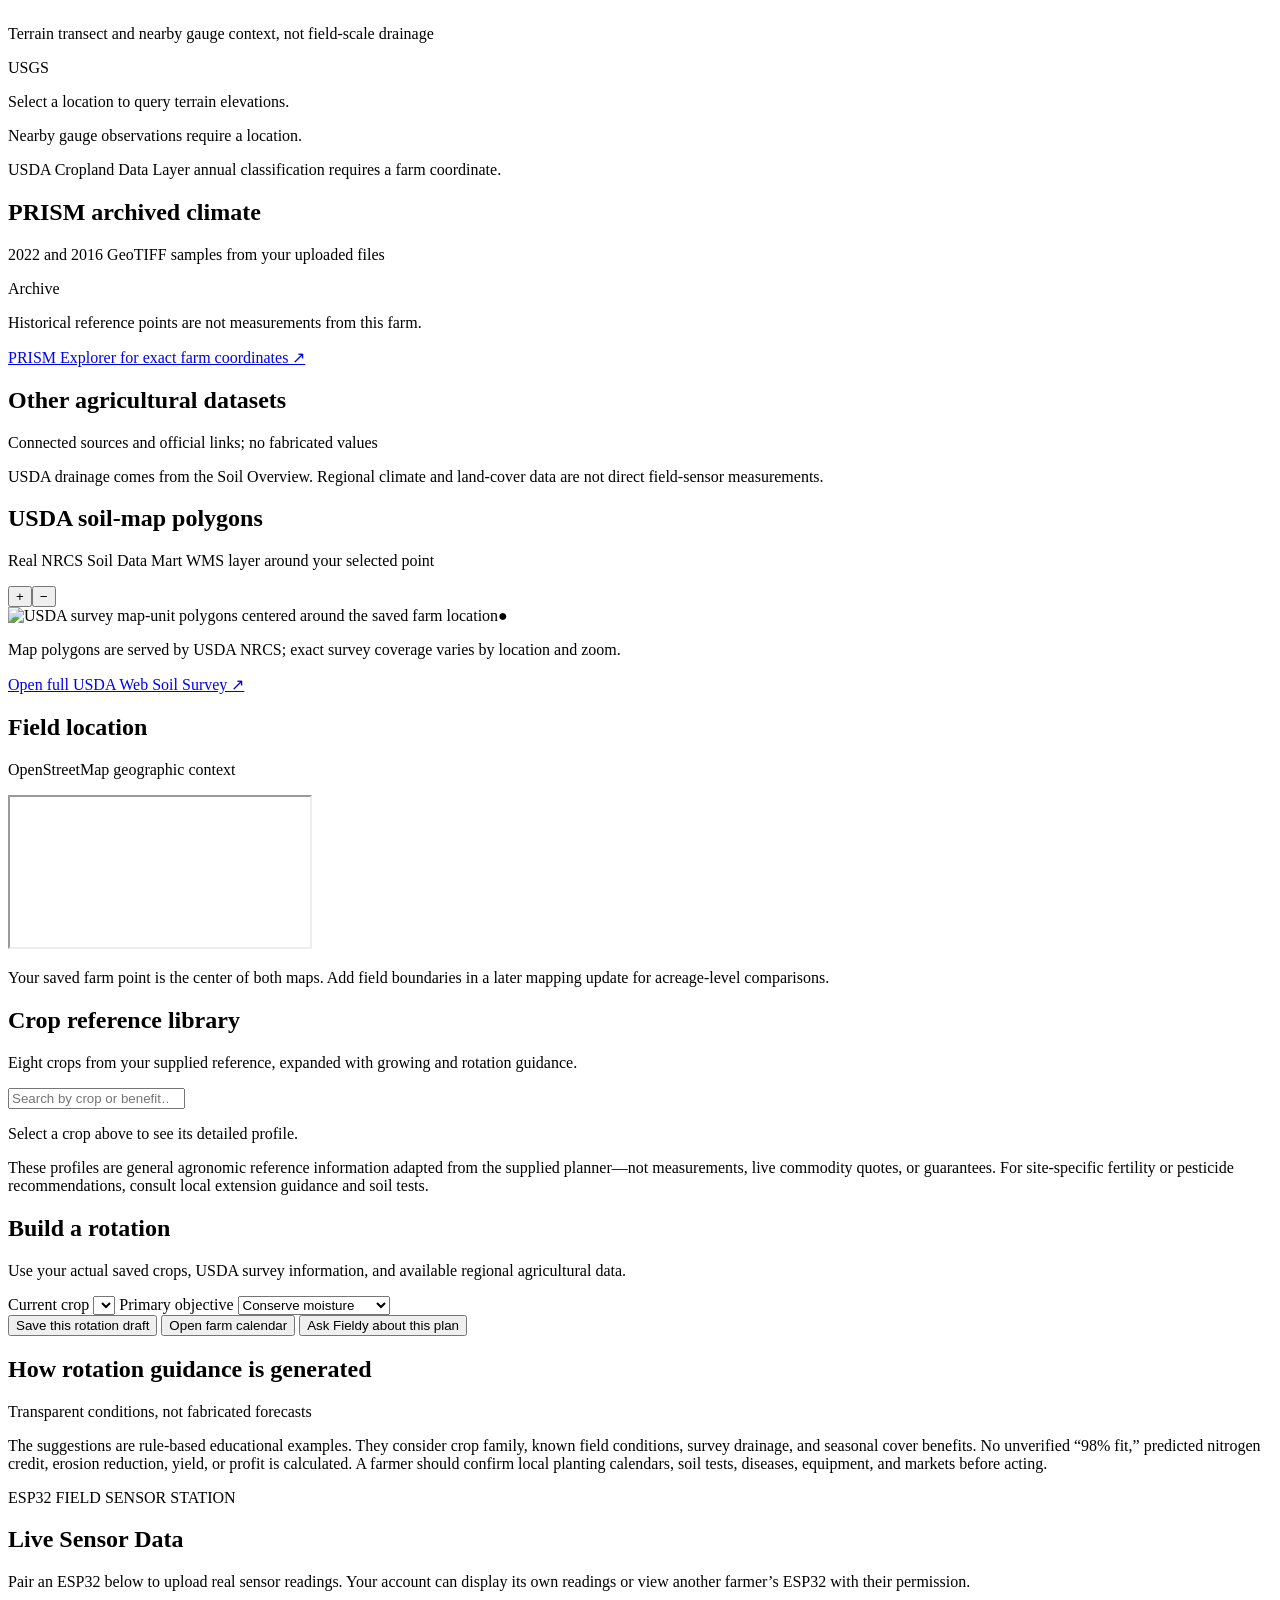
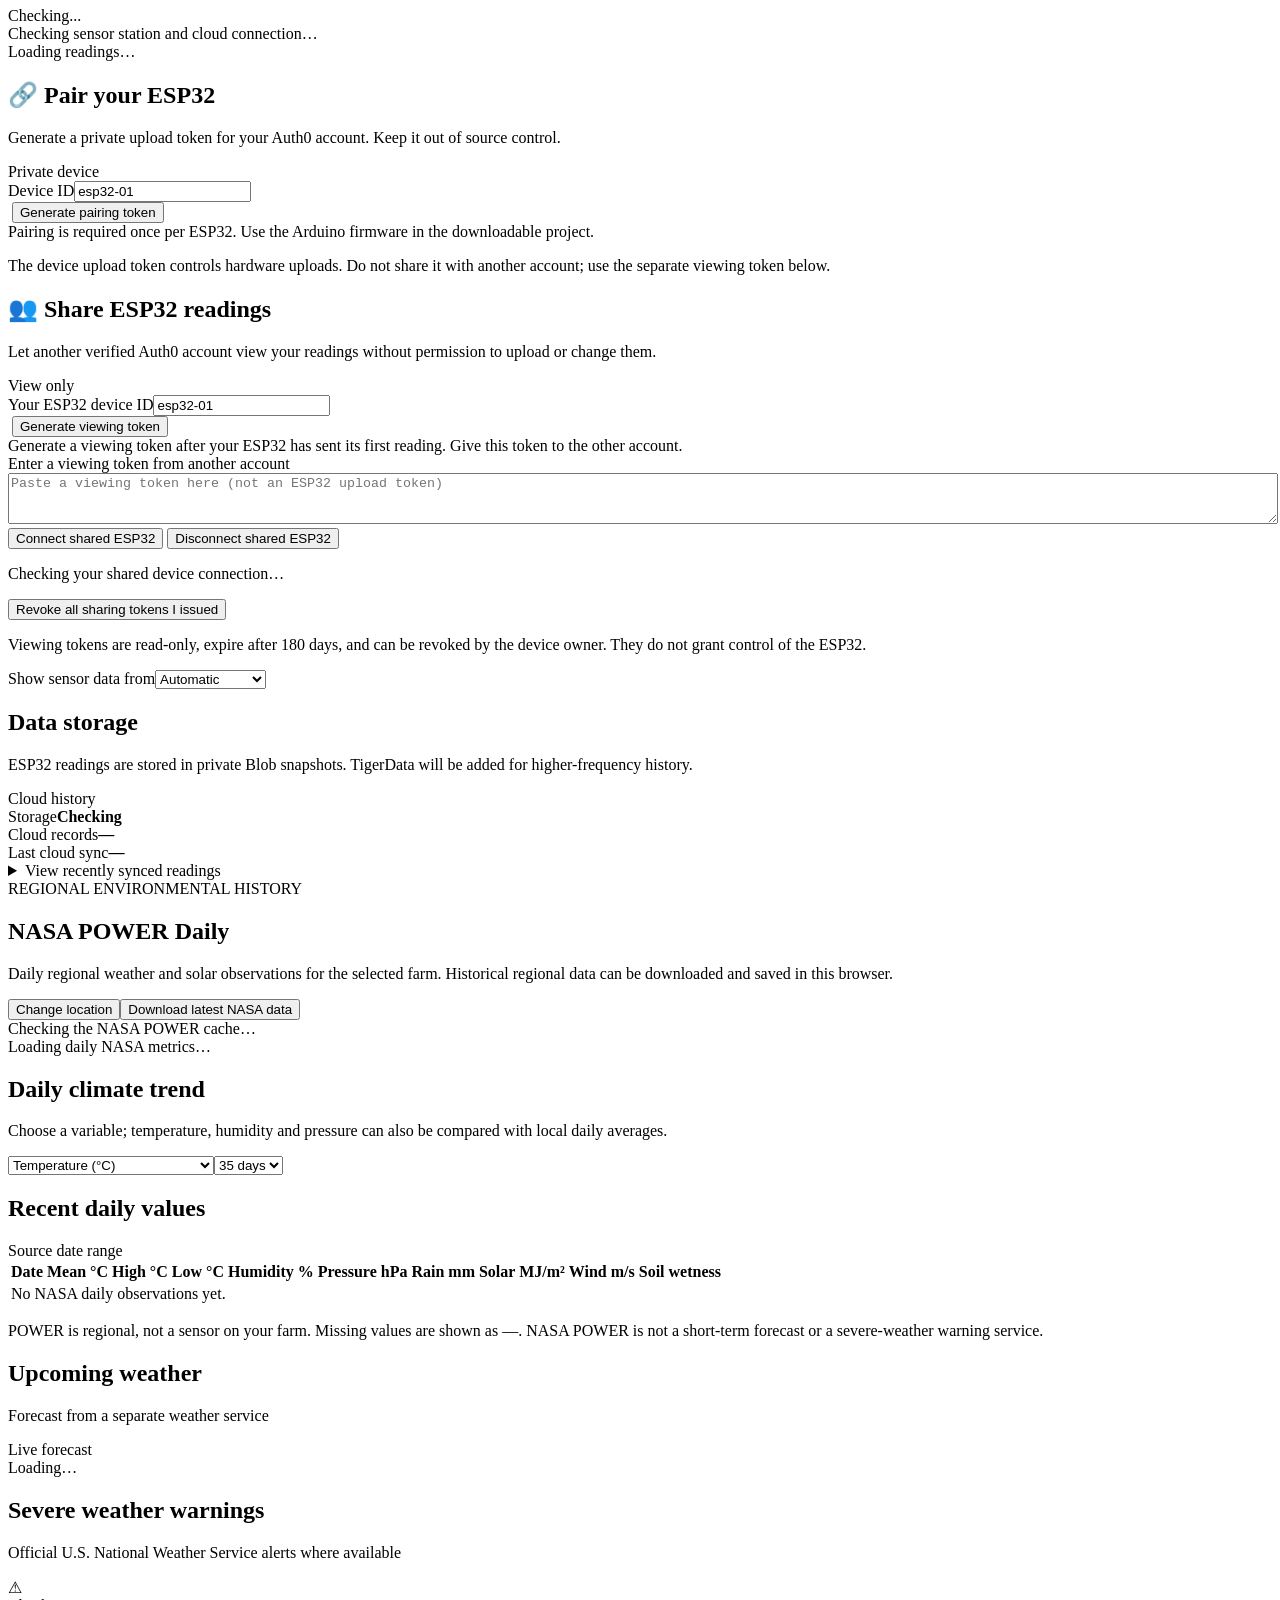
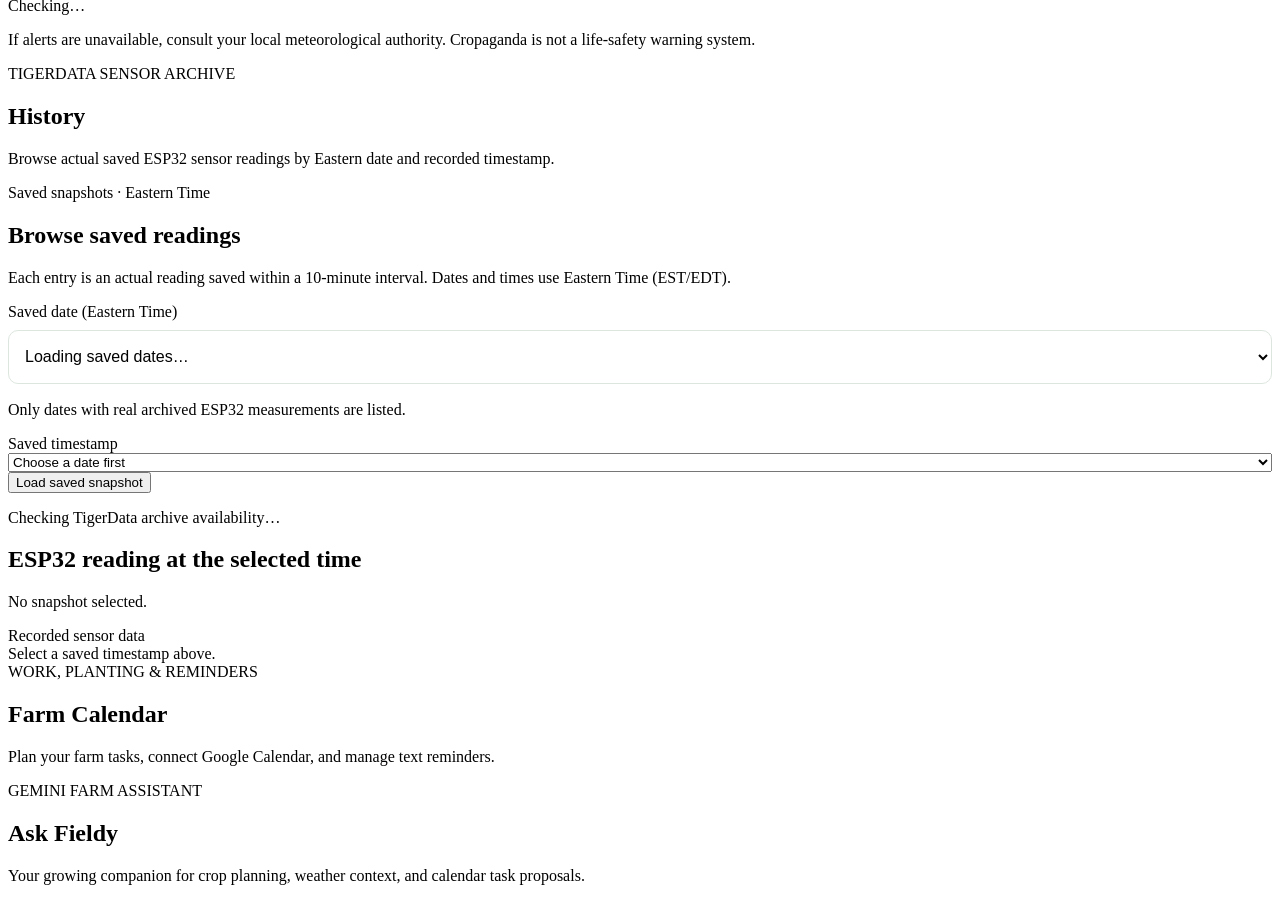
==== commit b8ef8592: "Add connected Google Calendar checkbox, sync status and accurate Farm Calendar storage labels" ====
--- a/FieldShift_v7_Calendar_Sprite/public/dashboard.html
+++ b/FieldShift_v7_Calendar_Sprite/public/dashboard.html
@@ -178,7 +178,7 @@
           </section></div>
         <section class="card crop-calendar section-gap" aria-label="Farm calendar">
           <div class="card" style="padding:15px;margin-bottom:18px">
-            <div class="card-heading"><div><h3>Google Calendar</h3><p class="muted">Connect your Google account to sync tasks you explicitly approve in Fieldy.</p></div>
+            <div class="card-heading"><div><h3>Google Calendar</h3><p class="muted">Connect your Google account to send new Farm Calendar tasks to your primary Google Calendar, or approve Fieldy suggestions.</p></div>
               <span class="data-badge" id="google-calendar-badge">Checking…</span></div>
             <div class="heading-actions">
               <button type="button" class="primary-btn" id="connect-google-calendar">Connect Google Calendar</button>
@@ -186,7 +186,7 @@
             </div>
             <p class="footnote" id="google-calendar-status">Checking Google Calendar connection…</p>
           </div>
-          <div class="card-heading calendar-heading"><div><h2>Farm calendar</h2><p class="muted">Track planting, watering, inspections, and harvest tasks. Planting dates from your crop list appear automatically.</p></div><span class="data-badge">Saved locally</span></div>
+          <div class="card-heading calendar-heading"><div><h2>Farm calendar</h2><p class="muted">Track planting, watering, inspections, and harvest tasks. Planting dates from your crop list appear automatically.</p></div><span class="data-badge" id="calendar-storage-label">Loading…</span></div>
           <div class="calendar-layout">
             <div class="calendar-main">
               <div class="calendar-toolbar"><button class="calendar-arrow" id="calendar-prev" aria-label="Previous month">‹</button><h3 id="calendar-label">Month</h3><button class="calendar-arrow" id="calendar-next" aria-label="Next month">›</button><button class="secondary-btn calendar-today" id="calendar-today">Today</button></div>
@@ -202,9 +202,13 @@
                 <label for="event-date">Date</label><input id="event-date" type="date" required>
                 <div class="columns2"><div><label for="event-type">Task</label><select id="event-type"><option value="planting">Planting</option><option value="watering">Watering</option><option value="harvest">Harvest</option><option value="fertilizing">Fertilizing</option><option value="inspection">Inspection</option><option value="other">Other</option></select></div><div><label for="event-crop">Crop (optional)</label><input id="event-crop" maxlength="70" placeholder="e.g. Tomato" list="crop-suggestions"><datalist id="crop-suggestions"></datalist></div></div>
                 <label for="event-note">Notes (optional)</label><input id="event-note" maxlength="240" placeholder="e.g. Check soil before watering">
-                <button type="submit" class="primary-btn">+ Save task</button>
+                <div class="google-task-sync-option" id="google-task-sync-option">
+                  <label for="google-task-sync-checkbox"><input id="google-task-sync-checkbox" type="checkbox" disabled> Also add to Google Calendar</label>
+                  <p class="footnote" id="google-task-sync-help">Checking your Google Calendar connection…</p>
+                </div>
+                <button type="submit" class="primary-btn" id="calendar-save-button">+ Save task</button>
               </form>
-              <p class="footnote">Calendar tasks are saved in this browser for the preview. They are not yet synced to TigerData.</p>
+              <p class="footnote" id="farm-calendar-storage-note">Authenticated farm tasks are saved in TigerData. Google sync creates an all-day event in your connected primary Google Calendar; deleting a farm task does not remove the Google event. Demo tasks stay in this browser.</p>
             </div>
           </div>
         </section>
